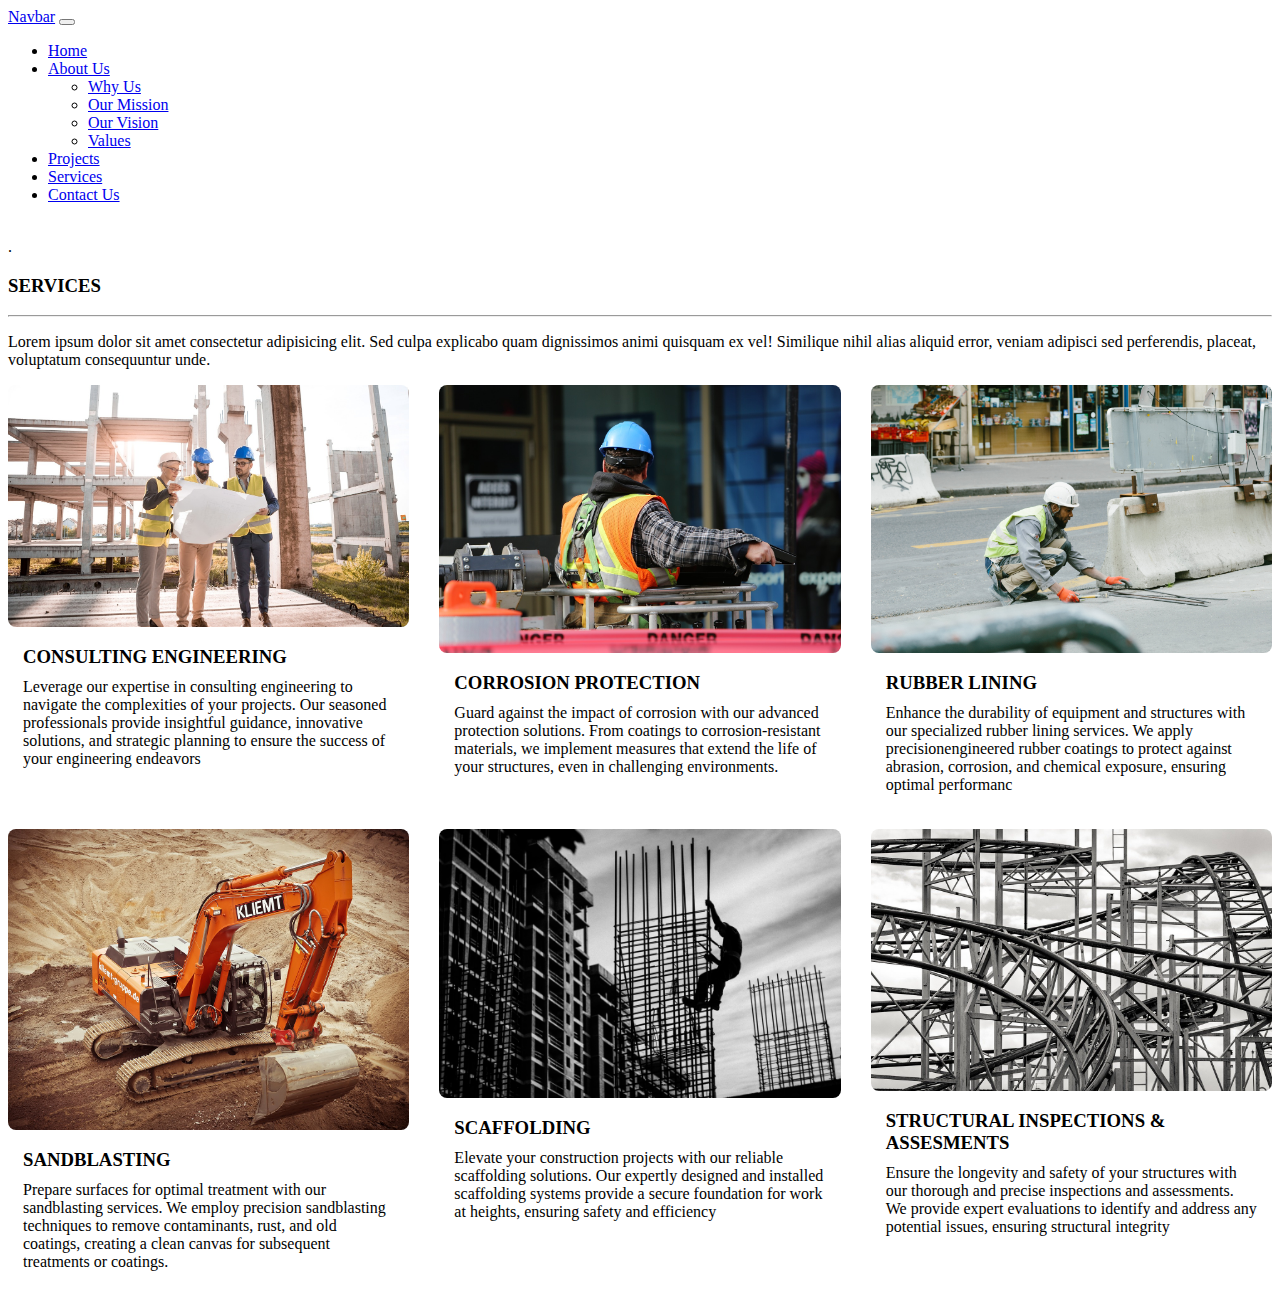
==== Index.html @ a3de0ffe "first commit" ====
<!DOCTYPE html>
<html lang="en">
<head>
    <meta charset="UTF-8">
    <meta name="viewport" content="width=device-width, initial-scale=1.0">
    <title>Document</title>
    
    <link href="https://cdn.jsdelivr.net/npm/bootstrap@5.3.2/dist/css/bootstrap.min.css" rel="stylesheet" integrity="sha384-T3c6CoIi6uLrA9TneNEoa7RxnatzjcDSCmG1MXxSR1GAsXEV/Dwwykc2MPK8M2HN" crossorigin="anonymous">
    <link rel="stylesheet" href="./Styles.CSS">
  </head>

<body>
  <div class="container-fluid">

  <!-----NAVBAR-------------------NAVBAR-------------------------------NAVBAR------------------------------>
  <nav class="navbar navbar-expand-lg bg-body-tertiary">
    <div class="container-fluid">
      <a class="navbar-brand" href="#">Navbar</a>
      <button class="navbar-toggler" type="button" data-bs-toggle="collapse" data-bs-target="#navbarSupportedContent" aria-controls="navbarSupportedContent" aria-expanded="false" aria-label="Toggle navigation">
        <span class="navbar-toggler-icon"></span>
      </button>
      <div class="collapse navbar-collapse" id="navbarSupportedContent">
        <ul class="navbar-nav me-auto mb-2 mb-lg-0">
          <li class="nav-item">
            <a class="nav-link active" aria-current="page" href="#">Home</a>
          </li>
          <li class="nav-item dropdown">
            <a class="nav-link dropdown-toggle" href="#" role="button" data-bs-toggle="dropdown" aria-expanded="false">
              About Us
            </a>
            <ul class="dropdown-menu">
              <li><a class="dropdown-item" href="#">Why Us</a></li>
              <li><a class="dropdown-item" href="#">Our Mission</a></li>
              <li><a class="dropdown-item" href="#">Our Vision</a></li>
              <li><a class="dropdown-item" href="#">Values</a></li>
            </ul>
          </li>
          <li class="nav-item">
            <a class="nav-link" href="#">Projects</a>
          </li>
          <li class="nav-item">
            <a class="nav-link" href="#">Services</a>
          </li>
          <li class="nav-item">
            <a class="nav-link" href="#">Contact Us</a>
          </li>
          
        
      </div>
    </div>
  </nav>

  <br>
  
  .
  <h3>SERVICES</h3>
  <hr>
  <p>Lorem ipsum dolor sit amet consectetur adipisicing elit. Sed culpa explicabo quam dignissimos animi quisquam ex vel! Similique nihil alias aliquid error, veniam adipisci sed perferendis, placeat, voluptatum consequuntur unde.</p>

  <div class="image-container">
    <div class="image-wrapper">
        <img src="./assets/consulting.jpg" alt="Image 1">
        <div class="image-info">
          <h3>CONSULTING ENGINEERING</h3>
          <P>Leverage our expertise in
            consulting engineering to
            navigate the complexities of your
            projects. Our seasoned
            professionals provide insightful
            guidance, innovative solutions,
            and strategic planning to ensure
            the success of your engineering
            endeavors</P>
        </div>
    </div>
    <div class="image-wrapper">
        <img src="./assets/corrosion protection.jpg" alt="Image 2">
        <div class="image-info">
          <h3>CORROSION PROTECTION</h3>
          <p>Guard against the impact of
            corrosion with our advanced
            protection solutions. From
            coatings to corrosion-resistant
            materials, we implement
            measures that extend the life of
            your structures, even in
            challenging environments.
            </p>
        </div>
    </div>
    <div class="image-wrapper">
        <img src="./assets/rubber lining.jpg" alt="Image 3">
        <div class="image-info">
        <h3>RUBBER LINING</h3>
        <p>Enhance the durability of
          equipment and structures with
          our specialized rubber lining
          services. We apply precisionengineered rubber coatings to
          protect against abrasion,
          corrosion, and chemical
          exposure, ensuring optimal
          performanc
          </p>
    </div>
  </div>
    
    <div class="image-wrapper">
      <img src="./assets/sandblasting.jpg" alt="">
      <div class="image-info">
        <h3>SANDBLASTING</h3>
        <p>Prepare surfaces for optimal
          treatment with our sandblasting
          services. We employ precision
          sandblasting techniques to
          remove contaminants, rust, and
          old coatings, creating a clean
          canvas for subsequent
          treatments or coatings.
          </p>
      </div>
    </div>

    <div class="image-wrapper">
      <img src="./assets/scaffolding.jpg" alt="">
      <div class="image-info">
        <h3>SCAFFOLDING</h3>
        <p>Elevate your construction
          projects with our reliable
          scaffolding solutions. Our
          expertly designed and installed
          scaffolding systems provide a
          secure foundation for work at
          heights, ensuring safety and
          efficiency</p>
      </div>
    </div>

    <div class="image-wrapper">
      <img src="./assets/structural insp.jpg" alt="">
      <div class="image-info">
        <h3>STRUCTURAL INSPECTIONS & ASSESMENTS</h3>
        <p>Ensure the longevity and safety
          of your structures with our
          thorough and precise
          inspections and assessments.
          We provide expert evaluations to
          identify and address any
          potential issues, ensuring
          structural integrity
          </p>
      </div>
    </div>
</div>
</div>



  <script src="https://cdn.jsdelivr.net/npm/bootstrap@5.3.2/dist/js/bootstrap.bundle.min.js" integrity="sha384-C6RzsynM9kWDrMNeT87bh95OGNyZPhcTNXj1NW7RuBCsyN/o0jlpcV8Qyq46cDfL" crossorigin="anonymous"></script>   
</body>
</html>
---- Styles.CSS ----
/*.image-container {
    display: flex;
    flex-wrap: wrap;
    justify-content: space-around;
}

.image-wrapper {
    flex: 0 1 23%; /* Adjust width as needed /
    margin-bottom: 20px; /* Adjust margin between images 
}

.image-wrapper img {
    width: 100%;
    height: auto;
    border-radius: 8px; /* Optional: Add rounded corners 
}*/
.image-container {
    display: flex;
    flex-wrap: wrap;
    justify-content: space-between;
    align-items: flex-start;
}

.image-wrapper {
    flex-basis: calc(33.33% - 20px); /* Adjust width as needed */
    margin-bottom: 20px; /* Adjust margin between images */
    box-sizing: border-box; /* Include padding and borders in the width calculation */
}

.image-wrapper img {
    width: 100%;
    height: auto;
    border-radius: 8px; /* Optional: Add rounded corners */
}

.image-info {
    padding: 15px;
    background-color: rgba(255, 255, 255, 0.9);
    border-radius: 0 0 8px 8px; /* Optional: Add rounded corners */
    box-sizing: border-box; /* Include padding and borders in the width calculation */
}

.image-info h3 {
    margin-top: 0;
    margin-bottom: 10px;
}

.image-info p {
    margin: 0;
}
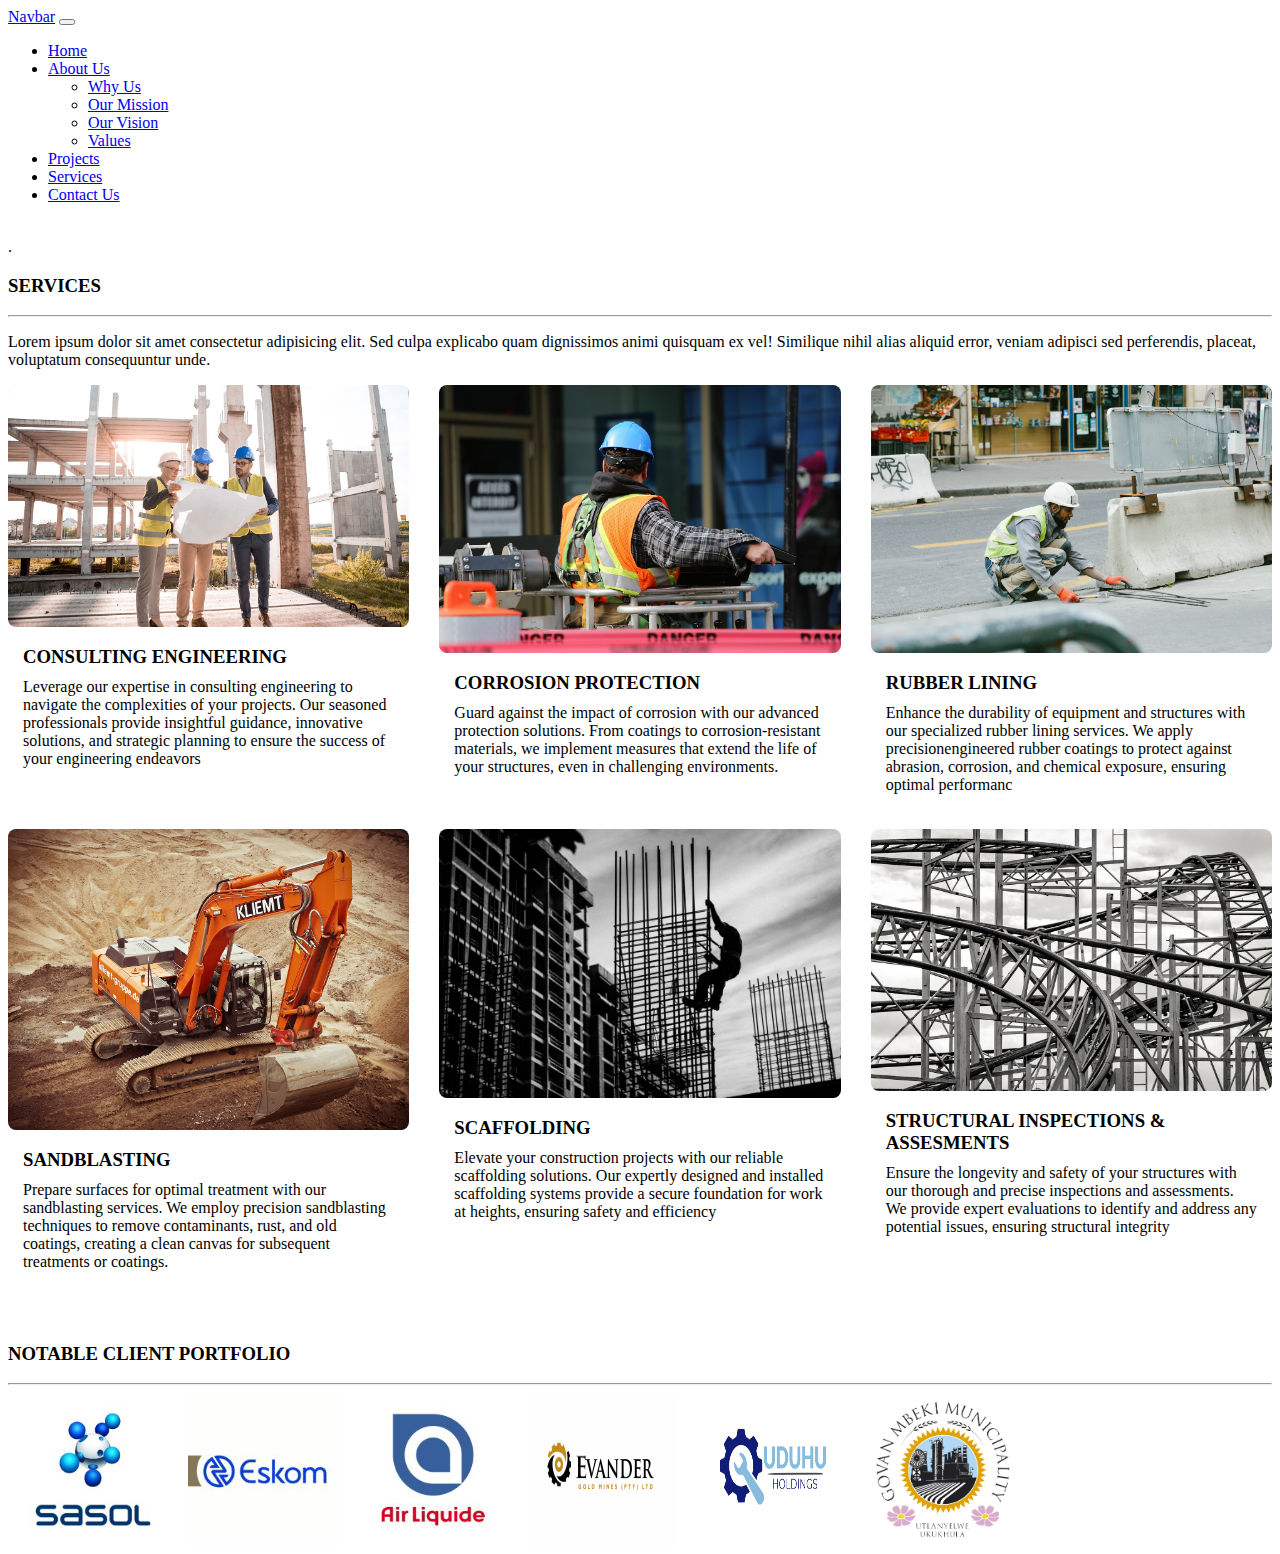
==== commit dd3a6f36: "second commit" ====
--- a/Index.html
+++ b/Index.html
@@ -153,6 +153,21 @@
 </div>
 </div>
 
+<br>
+
+
+<h3>NOTABLE CLIENT PORTFOLIO</h3>
+<hr>
+
+<div class="logo-container">
+<img src="./assets/sasol.com.png" alt="">
+<img src="./assets/eskom.co.za.png" alt="">
+<img src="./assets/airliquide.com.png" alt="">
+<img src="./assets/Evander-Gold-Mines-logo-1200x675-1.jpg" alt="">
+<img src="./assets/Uduhu-Logo.png" alt="">
+<img src="./assets/govan mbeki.png" alt="">
+</div>
+
 
 
   <script src="https://cdn.jsdelivr.net/npm/bootstrap@5.3.2/dist/js/bootstrap.bundle.min.js" integrity="sha384-C6RzsynM9kWDrMNeT87bh95OGNyZPhcTNXj1NW7RuBCsyN/o0jlpcV8Qyq46cDfL" crossorigin="anonymous"></script>   
--- a/Styles.CSS
+++ b/Styles.CSS
@@ -19,6 +19,7 @@
     flex-wrap: wrap;
     justify-content: space-between;
     align-items: flex-start;
+
 }
 
 .image-wrapper {
@@ -48,3 +49,23 @@
 .image-info p {
     margin: 0;
 }
+ 
+.logo-container {
+    display: flex;
+}
+
+.logo-container img {
+    width: 150px; /* Adjust width as needed */
+    height: auto; /* Maintain aspect ratio */
+    margin: 0 10px; /* Add margin between images */
+}
+
+.logo-container img:not(:last-child)::after {
+    content: "";
+    position: absolute;
+    top: 0;
+    bottom: 0;
+    right: -5px; /* Adjust the distance between the logo and the line */
+    width: 2px; /* Adjust the width of the line */
+    background-color: black; /* Adjust the color of the line */
+}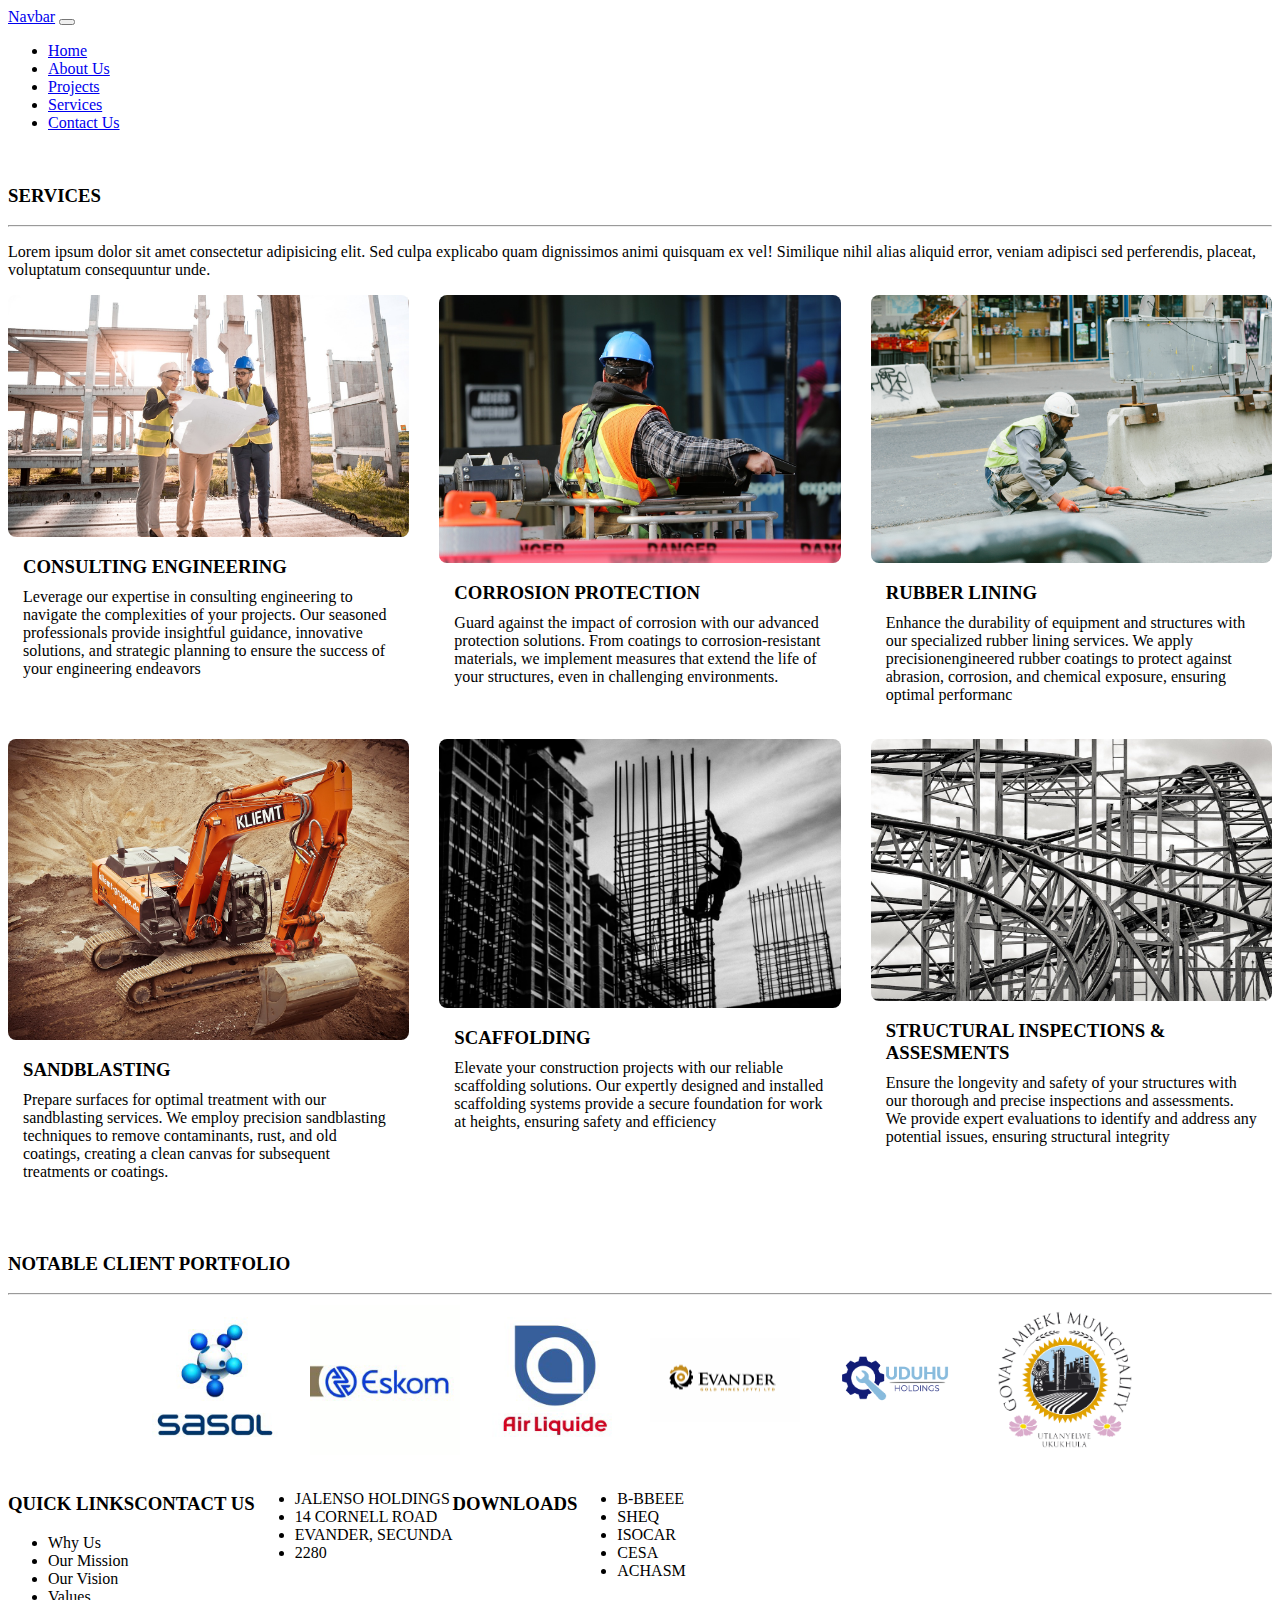
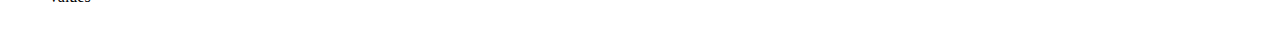
==== commit 14c21111: "Third commit Tyson" ====
--- a/Index.html
+++ b/Index.html
@@ -24,8 +24,8 @@
           <li class="nav-item">
             <a class="nav-link active" aria-current="page" href="#">Home</a>
           </li>
-          <li class="nav-item dropdown">
-            <a class="nav-link dropdown-toggle" href="#" role="button" data-bs-toggle="dropdown" aria-expanded="false">
+          <!--<li class="nav-item dropdown">
+            <a class="nav-link dropdown-toggle" href="./about us.html" role="button" data-bs-toggle="dropdown" aria-expanded="false">
               About Us
             </a>
             <ul class="dropdown-menu">
@@ -34,15 +34,18 @@
               <li><a class="dropdown-item" href="#">Our Vision</a></li>
               <li><a class="dropdown-item" href="#">Values</a></li>
             </ul>
-          </li>
-          <li class="nav-item">
-            <a class="nav-link" href="#">Projects</a>
+          </li>-->
+          <li class="nav-item">
+            <a class="nav-link" href="./about us.html">About Us</a>
+          </li>
+          <li class="nav-item">
+            <a class="nav-link" href="./projects.html">Projects</a>
           </li>
           <li class="nav-item">
             <a class="nav-link" href="#">Services</a>
           </li>
           <li class="nav-item">
-            <a class="nav-link" href="#">Contact Us</a>
+            <a class="nav-link" href="./contact us.html">Contact Us</a>
           </li>
           
         
@@ -50,9 +53,25 @@
     </div>
   </nav>
 
+  <!--<div class="image-wrapper-carousel">
+    <img class="carousel-image" src="./assets/sandblasting.jpg" class="d-block w-100" alt="...">
+ <h1>HI, THERE</h1>
+    <br>
+      <p>"Hey, welcome to Jalenso Holdings – where the blueprint of your dreams
+        meets reality! Founded in 2023, we're passionate about turning ideas into
+        tangible marvels. Whether you're envisioning a modern oasis or a
+        commercial masterpiece, we're here to make it happen. Let the
+        construction adventure begin!</p>
+  </div>  <div class="landing">
+    <img class="landing-image" src="./assets/sandblasting.jpg" alt="">
+    <h1>Hey there</h1>
+    <p>Lorem ipsum dolor sit amet, consectetur adipisicing elit. Eos sed odio veritatis reprehenderit commodi dolor cupiditate dolorem eius consequuntur doloribus necessitatibus at voluptate laboriosam voluptatum rem possimus, aut ex nobis?</p>
+  </div>-->
+
+
   <br>
   
-  .
+  <div class="container-fluid">
   <h3>SERVICES</h3>
   <hr>
   <p>Lorem ipsum dolor sit amet consectetur adipisicing elit. Sed culpa explicabo quam dignissimos animi quisquam ex vel! Similique nihil alias aliquid error, veniam adipisci sed perferendis, placeat, voluptatum consequuntur unde.</p>
@@ -152,10 +171,11 @@
     </div>
 </div>
 </div>
+</div>
 
 <br>
 
-
+<div class="container-fluid">
 <h3>NOTABLE CLIENT PORTFOLIO</h3>
 <hr>
 
@@ -167,6 +187,38 @@
 <img src="./assets/Uduhu-Logo.png" alt="">
 <img src="./assets/govan mbeki.png" alt="">
 </div>
+</div>
+<br>
+
+<footer>
+  <div class="quick-links">
+    <h3>QUICK LINKS</h3>
+    <ul>
+      <li>Why Us</li>
+      <li>Our Mission</li>
+      <li>Our Vision</li>
+      <li>Values</li>
+    </ul>
+  </div>
+
+  <h3>CONTACT US</h3>
+  <ul>
+    <li>JALENSO HOLDINGS</li>
+    <li>14 CORNELL ROAD</li>
+    <li>EVANDER, SECUNDA</li>
+    <li>2280</li>
+  </ul>
+
+  <h3>DOWNLOADS</h3>
+  <ul>
+    <li>B-BBEEE</li>
+    <li>SHEQ</li>
+    <li>ISOCAR</li>
+    <li>CESA</li>
+    <li>ACHASM</li>
+  </ul>
+
+</footer>
 
 
 
--- a/Styles.CSS
+++ b/Styles.CSS
@@ -52,9 +52,13 @@
  
 .logo-container {
     display: flex;
+    flex-wrap: wrap;
+    justify-content: center;
+    align-items: center;
 }
 
 .logo-container img {
+    
     width: 150px; /* Adjust width as needed */
     height: auto; /* Maintain aspect ratio */
     margin: 0 10px; /* Add margin between images */
@@ -68,4 +72,55 @@
     right: -5px; /* Adjust the distance between the logo and the line */
     width: 2px; /* Adjust the width of the line */
     background-color: black; /* Adjust the color of the line */
+}
+
+/*.image-wrapper-carousel{
+    display: flex;
+    flex-wrap: wrap;
+}
+
+.carousel-image{
+    width: 50%;
+}
+
+.carousel-inner {
+    position: relative;
+    width: 100%;
+    height: 100%;
+}
+
+.carousel-item {
+    position: relative;
+    display: flex;
+    align-items: center;
+    justify-content: space-between;
+    height: 100%;
+    flex-wrap: wrap;
+}
+
+.image-wrapper-carousel {
+    display: flex;
+    align-items: center;
+}
+
+.carousel-image {
+    max-width: 50%; /* Adjust as needed 
+    height: auto;
+    order: 1; /* Order the image to appear at the right 
+    margin-left: 10px;
+}
+
+.carousel-text {
+    max-width: 50%; /* Adjust as needed 
+    text-align : left;
+    order: 2; /* Order the text to appear at the left 
+}
+.carousel-text h1{
+    margin: 0;
+}*/
+
+footer{
+    display: flex;
+    
+    
 }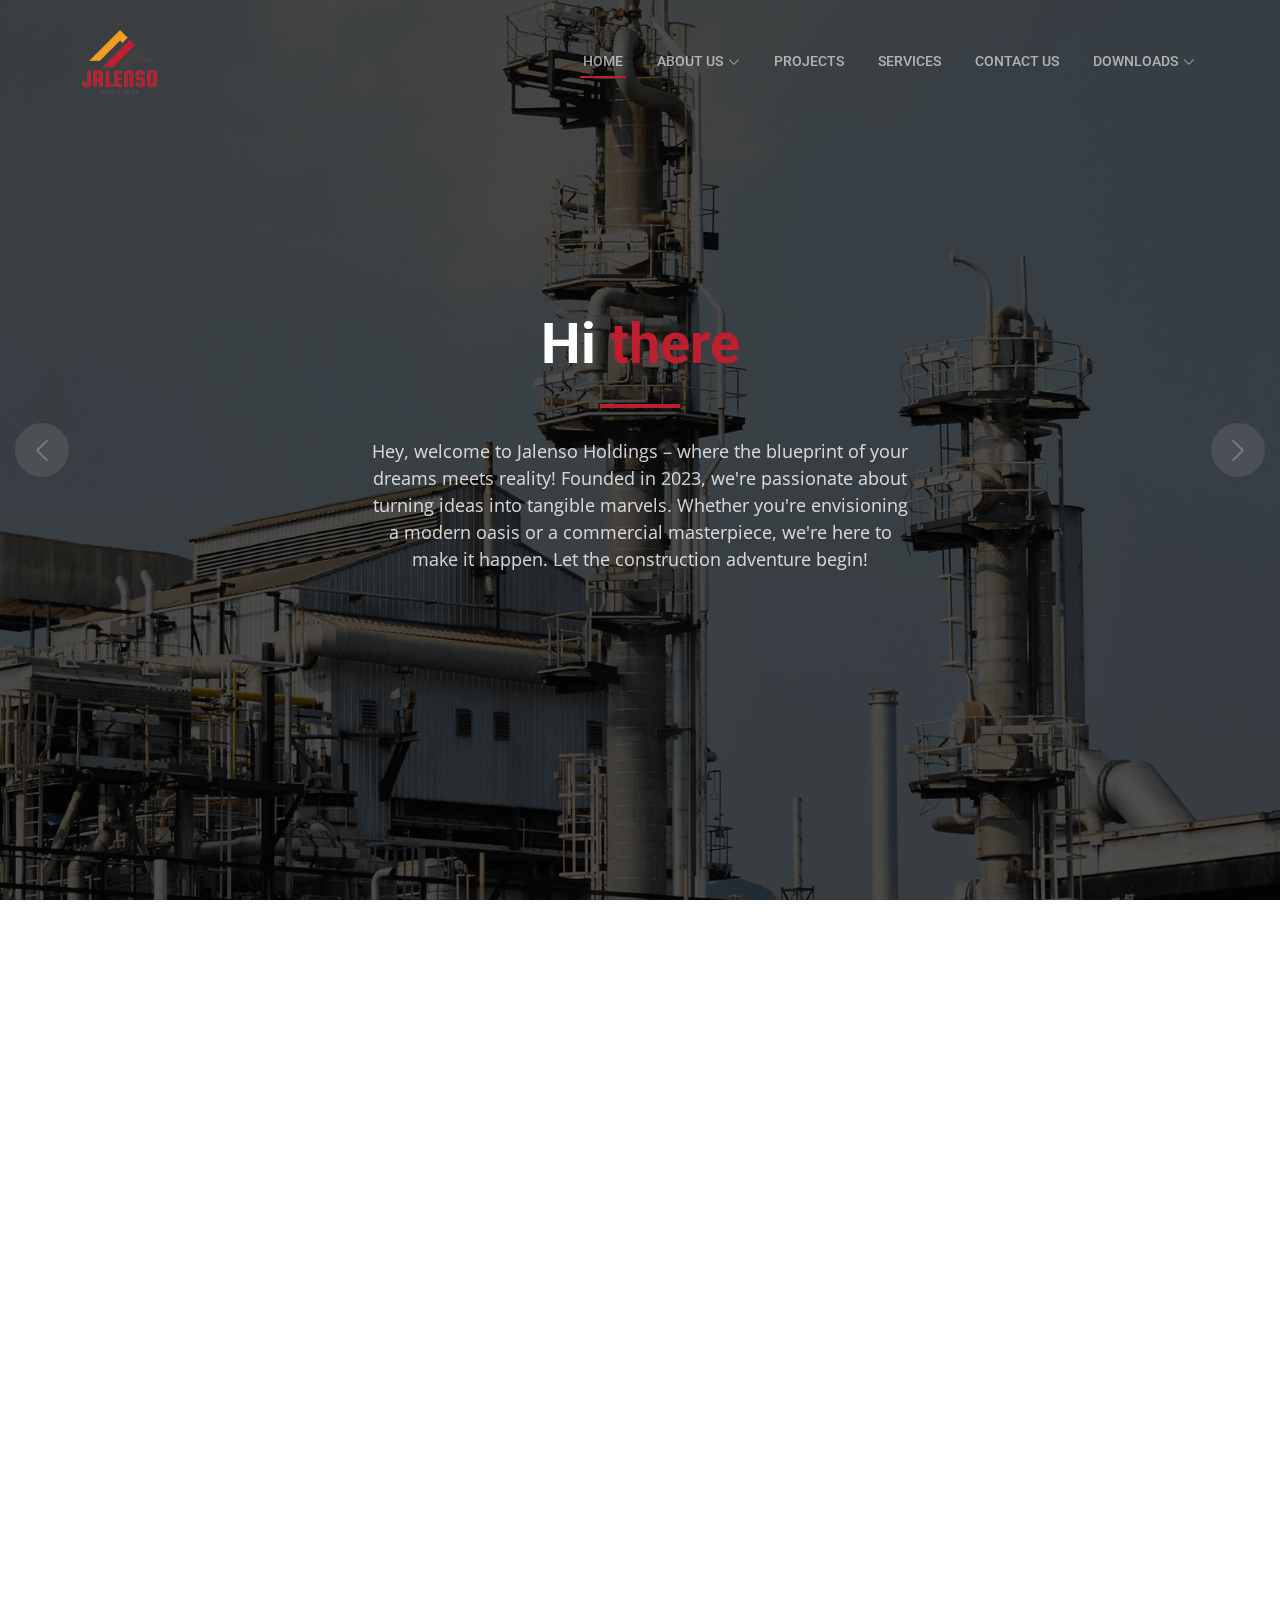
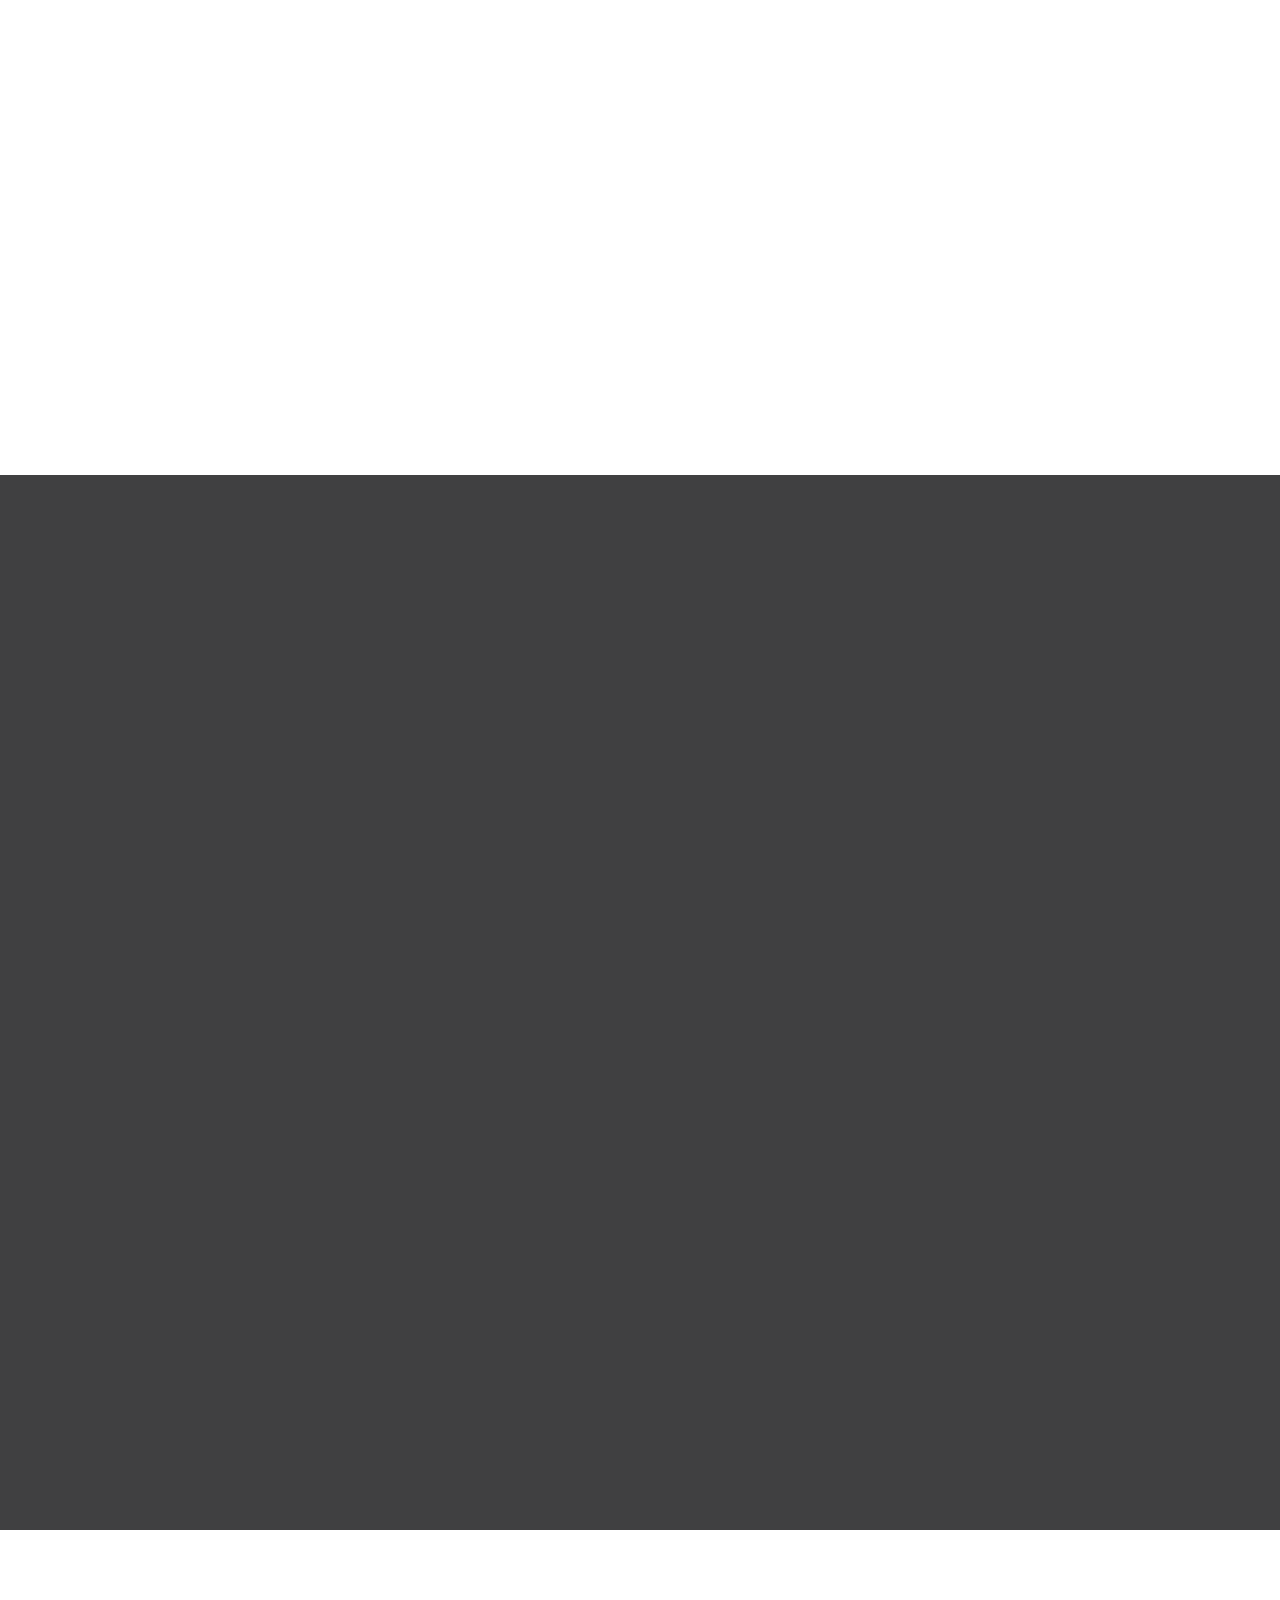
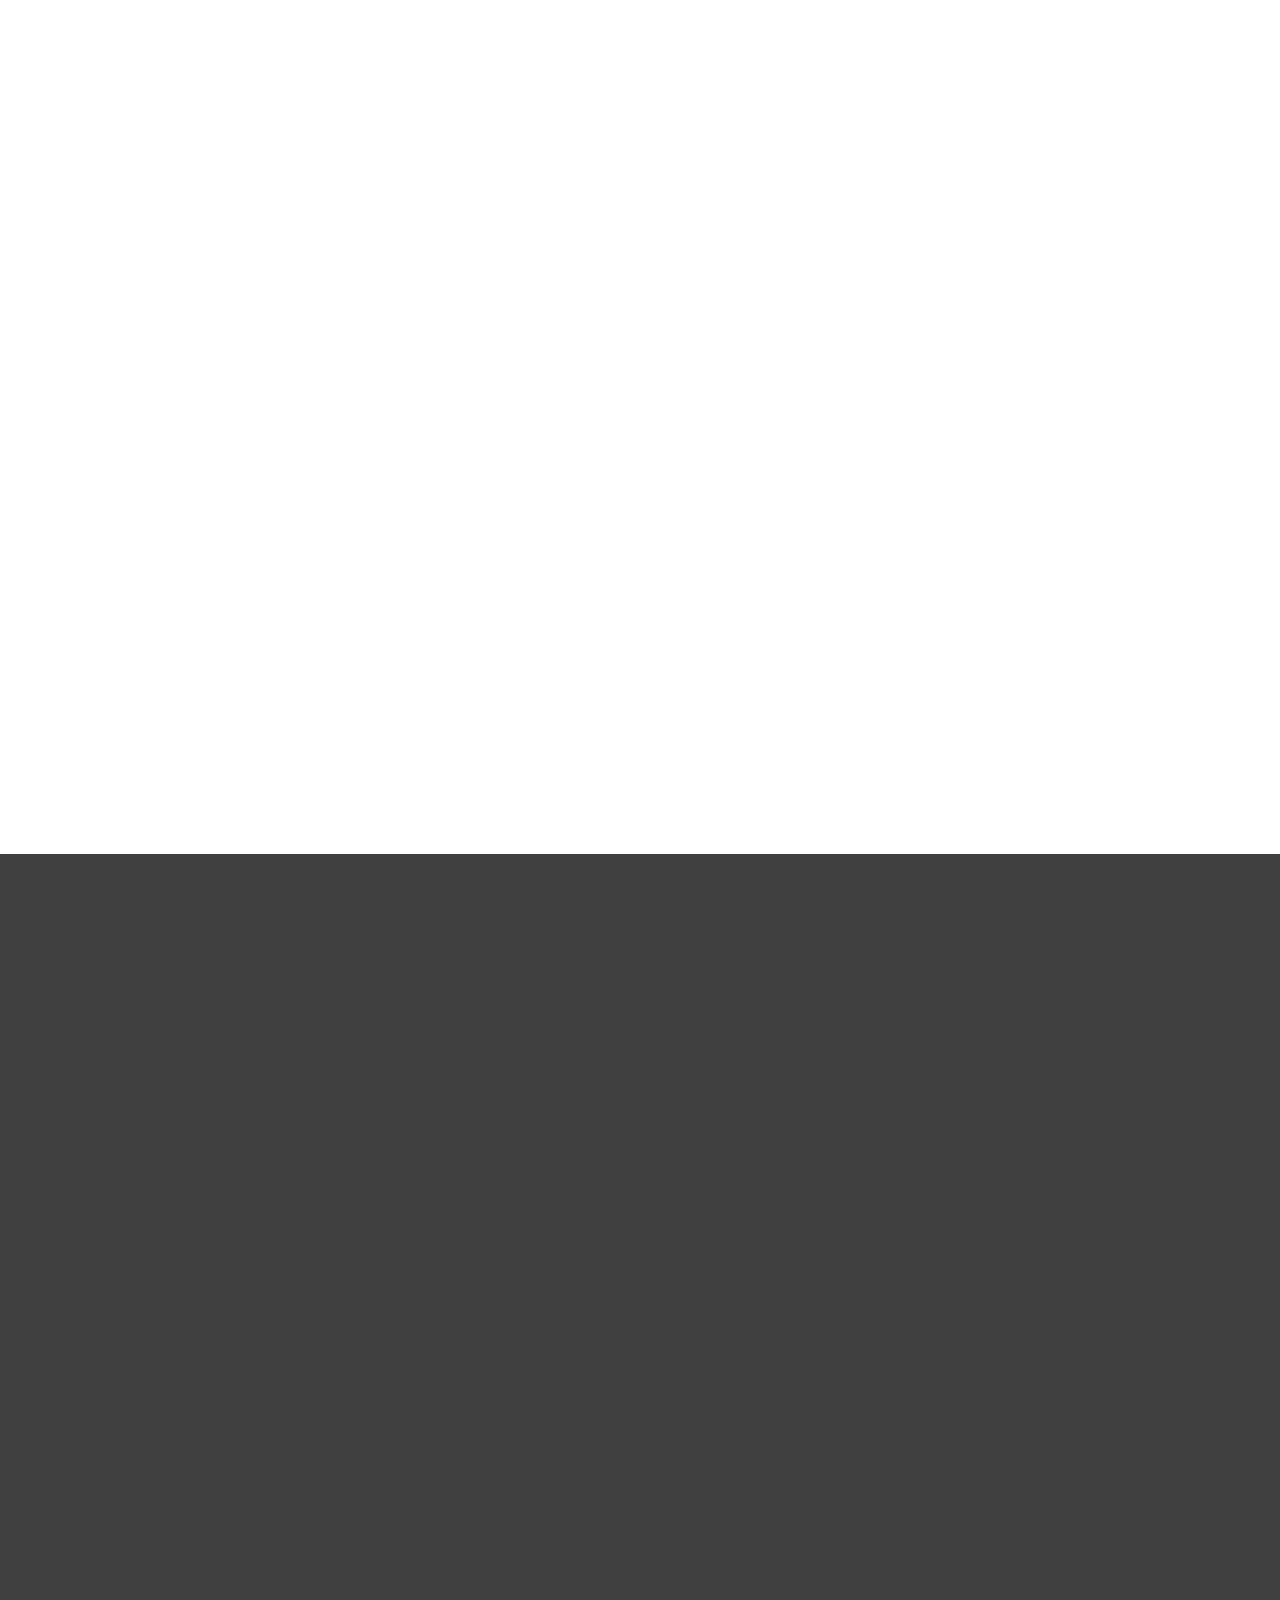
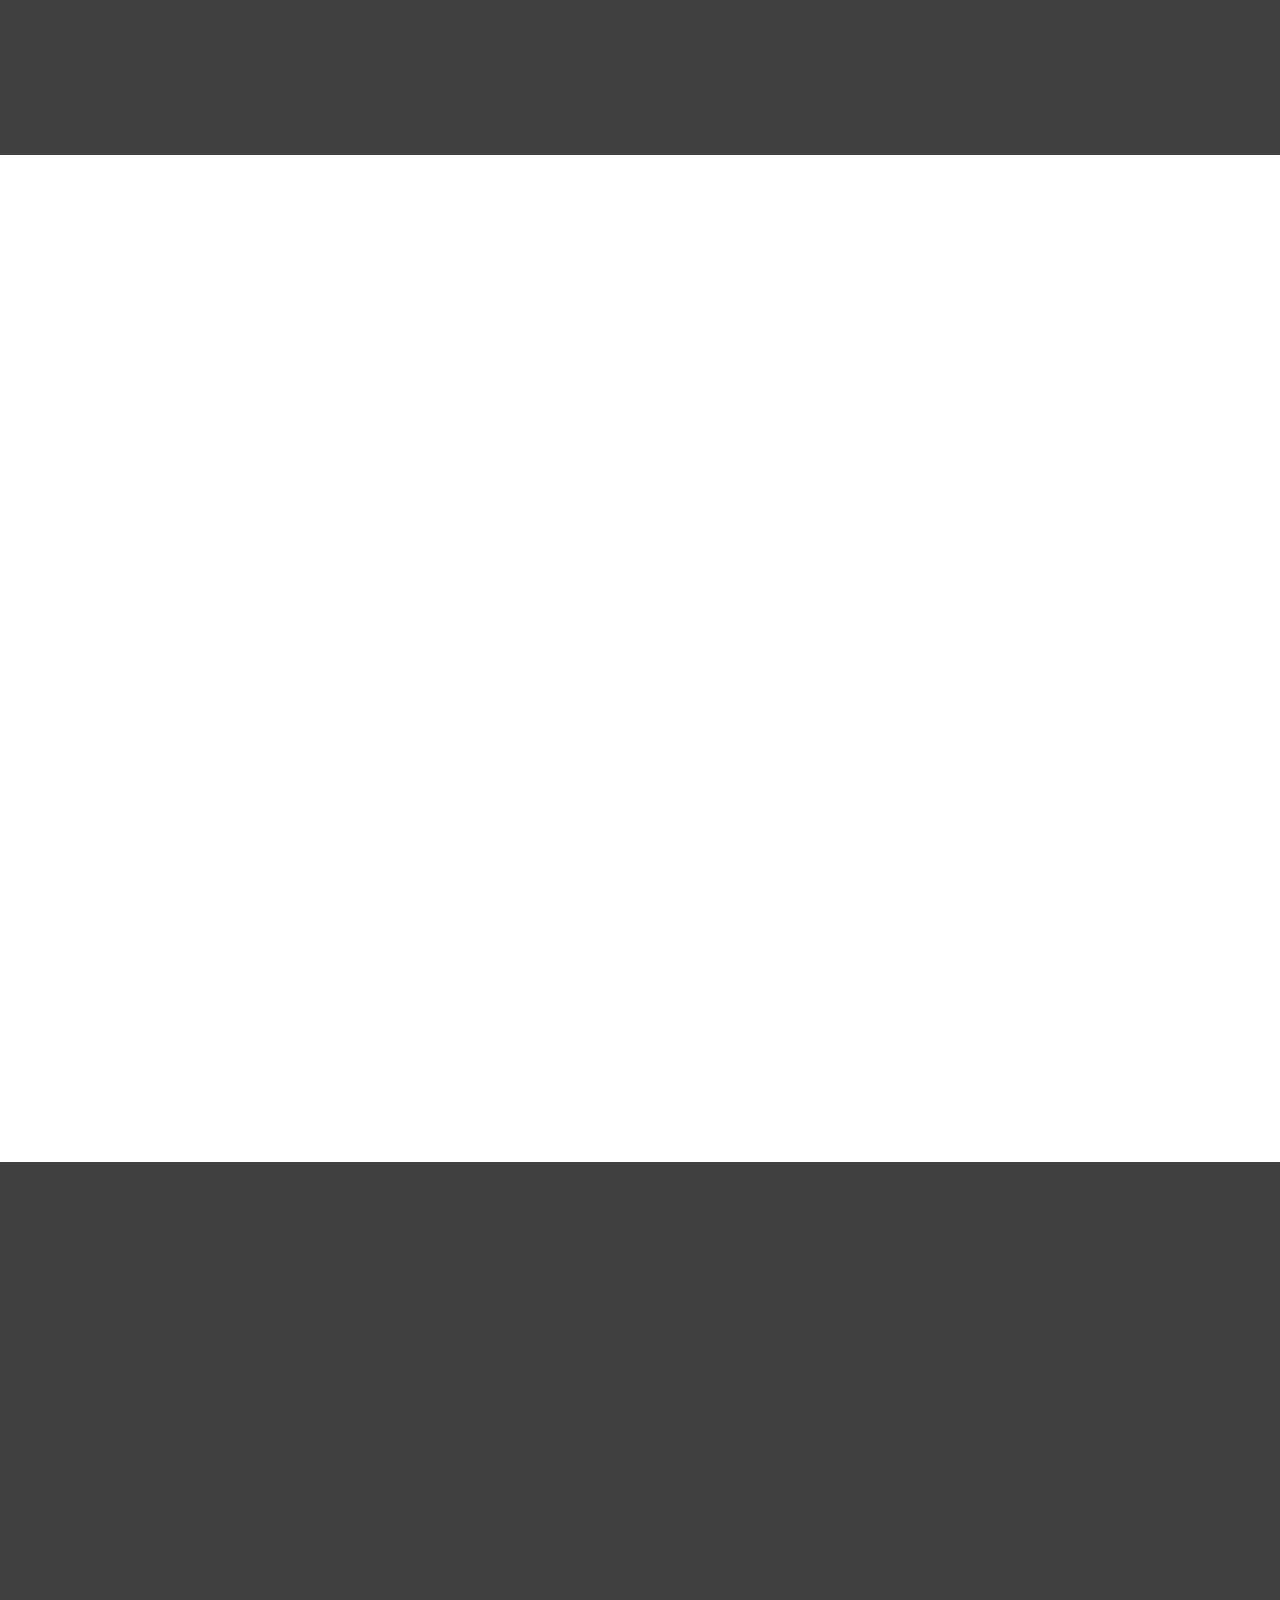
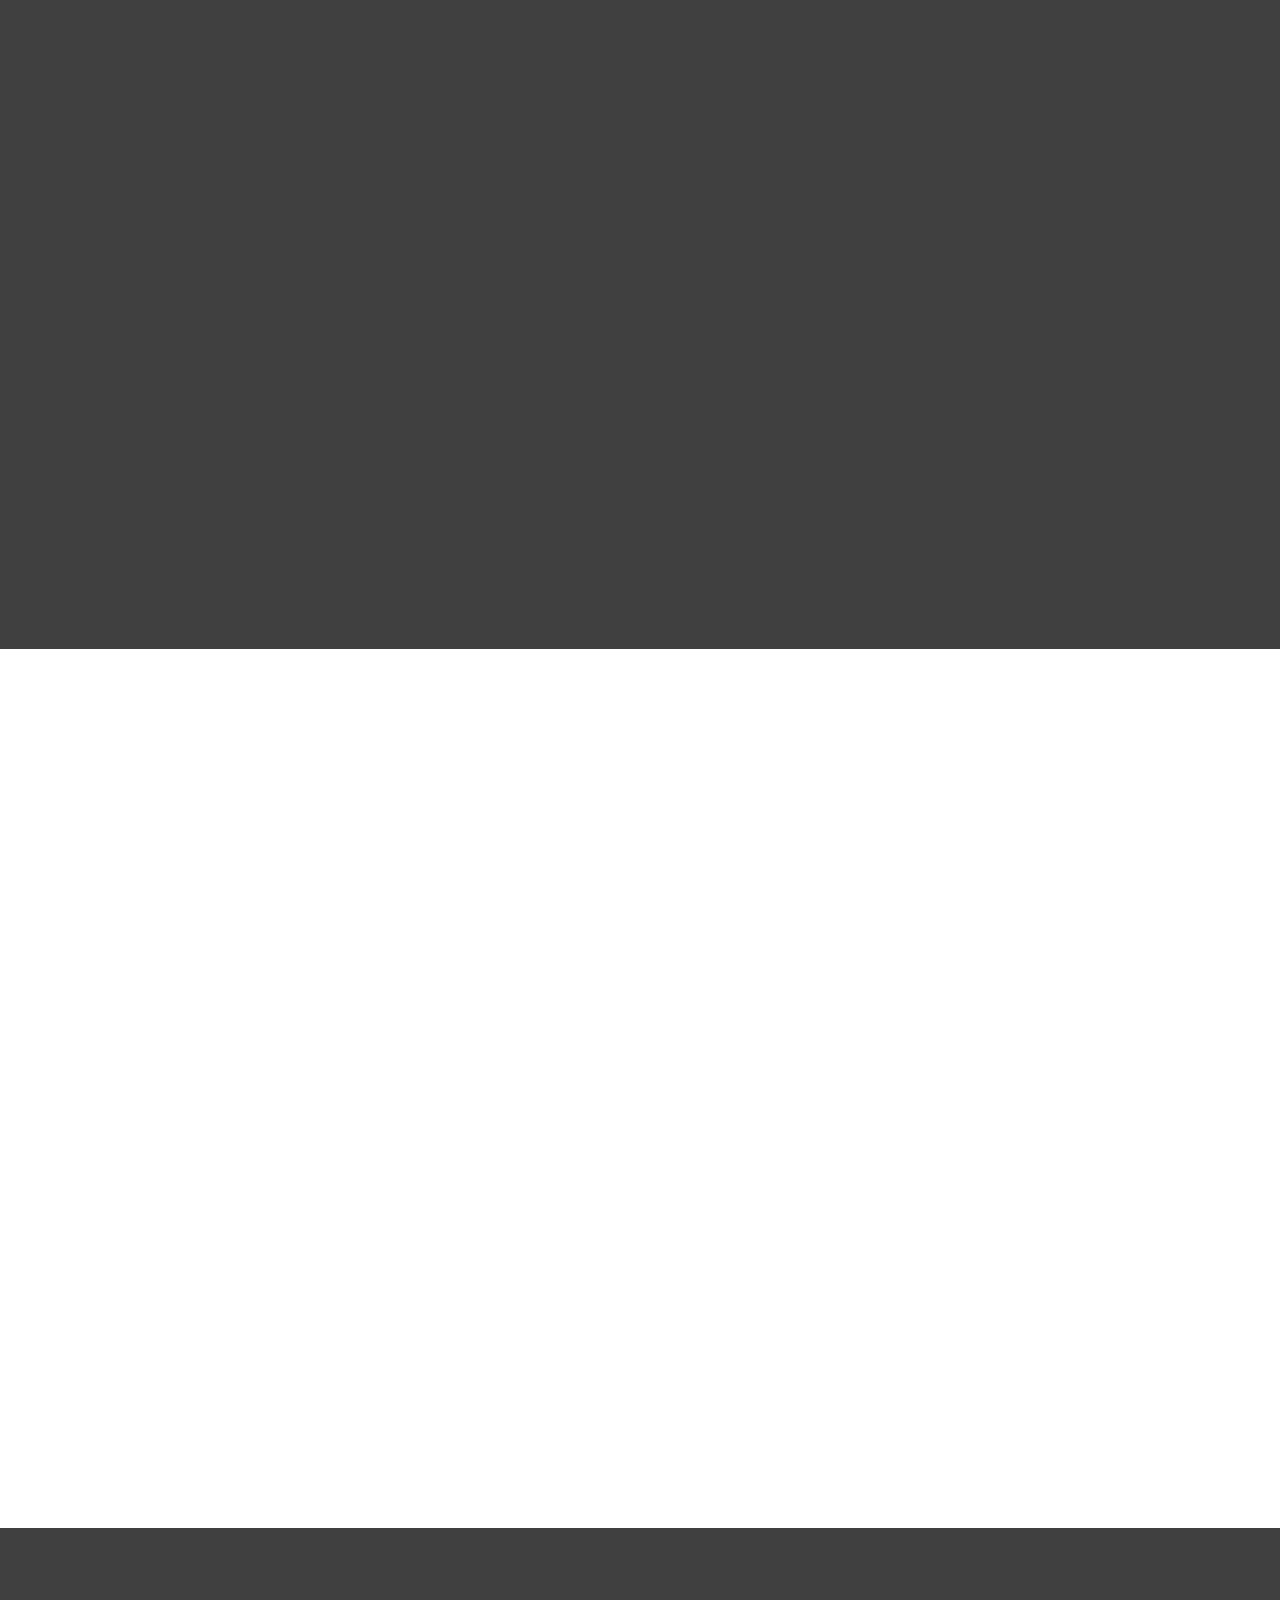
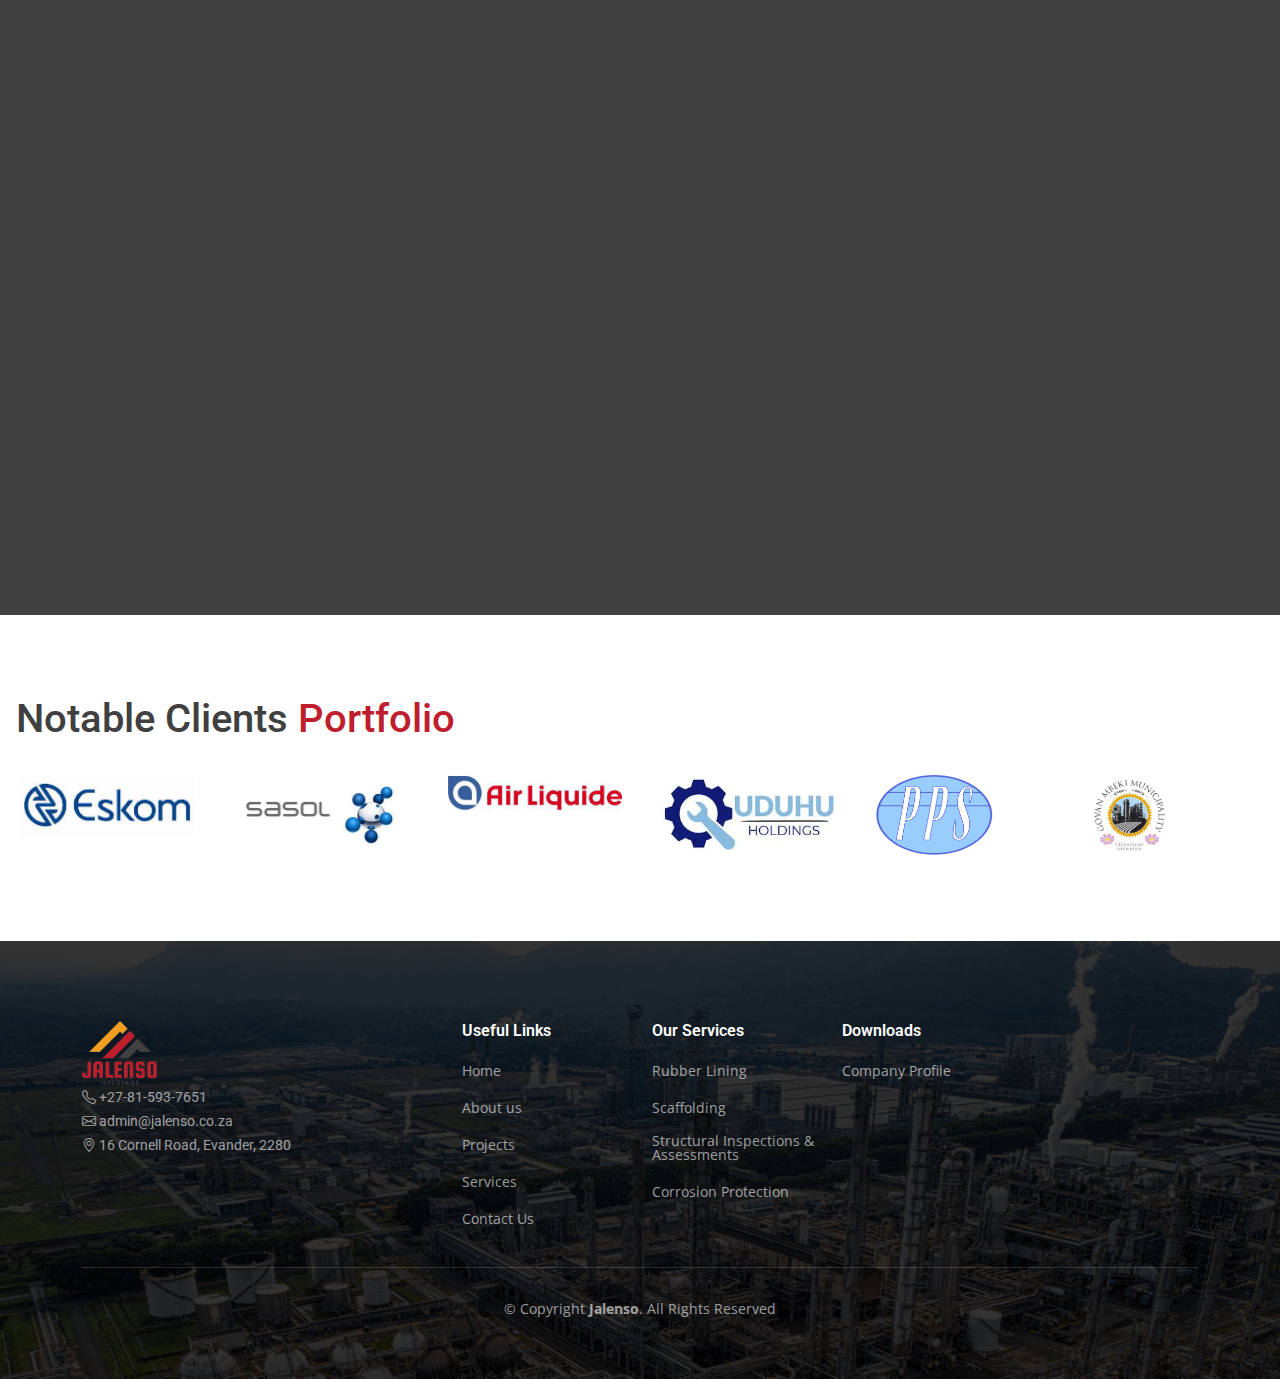
==== commit dbd9556b: "Redesign" ====
--- a/Index.html
+++ b/Index.html
@@ -1,227 +1,1074 @@
 <!DOCTYPE html>
 <html lang="en">
-<head>
-    <meta charset="UTF-8">
-    <meta name="viewport" content="width=device-width, initial-scale=1.0">
-    <title>Document</title>
-    
-    <link href="https://cdn.jsdelivr.net/npm/bootstrap@5.3.2/dist/css/bootstrap.min.css" rel="stylesheet" integrity="sha384-T3c6CoIi6uLrA9TneNEoa7RxnatzjcDSCmG1MXxSR1GAsXEV/Dwwykc2MPK8M2HN" crossorigin="anonymous">
-    <link rel="stylesheet" href="./Styles.CSS">
+  <head>
+    <meta charset="utf-8" />
+    <meta content="width=device-width, initial-scale=1.0" name="viewport" />
+
+    <title>Jalenso</title>
+    <meta content="" name="description" />
+    <meta content="" name="keywords" />
+
+    <!-- Favicons -->
+    <link href="assets/img/favicon.png" rel="icon" />
+    <link href="assets/img/apple-touch-icon.png" rel="apple-touch-icon" />
+
+    <!-- Google Fonts -->
+    <link rel="preconnect" href="https://fonts.googleapis.com" />
+    <link rel="preconnect" href="https://fonts.gstatic.com" crossorigin />
+    <link
+      href="https://fonts.googleapis.com/css2?family=Open+Sans:ital,wght@0,300;0,400;0,500;0,600;0,700;1,300;1,400;1,600;1,700&family=Roboto:ital,wght@0,300;0,400;0,500;0,600;0,700;1,300;1,400;1,500;1,600;1,700&family=Work+Sans:ital,wght@0,300;0,400;0,500;0,600;0,700;1,300;1,400;1,500;1,600;1,700&display=swap"
+      rel="stylesheet"
+    />
+
+    <!-- Vendor CSS Files -->
+    <link
+      href="assets/vendor/bootstrap/css/bootstrap.min.css"
+      rel="stylesheet"
+    />
+    <link
+      href="assets/vendor/bootstrap-icons/bootstrap-icons.css"
+      rel="stylesheet"
+    />
+    <link
+      href="assets/vendor/fontawesome-free/css/all.min.css"
+      rel="stylesheet"
+    />
+    <link href="assets/vendor/aos/aos.css" rel="stylesheet" />
+    <link
+      href="assets/vendor/glightbox/css/glightbox.min.css"
+      rel="stylesheet"
+    />
+    <link href="assets/vendor/swiper/swiper-bundle.min.css" rel="stylesheet" />
+    <link href="assets/vendor/slick/infinite-slider.css" rel="stylesheet" />
+
+    <!-- Main CSS File -->
+    <link href="assets/css/main.css" rel="stylesheet" />
   </head>
 
-<body>
-  <div class="container-fluid">
-
-  <!-----NAVBAR-------------------NAVBAR-------------------------------NAVBAR------------------------------>
-  <nav class="navbar navbar-expand-lg bg-body-tertiary">
-    <div class="container-fluid">
-      <a class="navbar-brand" href="#">Navbar</a>
-      <button class="navbar-toggler" type="button" data-bs-toggle="collapse" data-bs-target="#navbarSupportedContent" aria-controls="navbarSupportedContent" aria-expanded="false" aria-label="Toggle navigation">
-        <span class="navbar-toggler-icon"></span>
-      </button>
-      <div class="collapse navbar-collapse" id="navbarSupportedContent">
-        <ul class="navbar-nav me-auto mb-2 mb-lg-0">
-          <li class="nav-item">
-            <a class="nav-link active" aria-current="page" href="#">Home</a>
-          </li>
-          <!--<li class="nav-item dropdown">
-            <a class="nav-link dropdown-toggle" href="./about us.html" role="button" data-bs-toggle="dropdown" aria-expanded="false">
-              About Us
-            </a>
-            <ul class="dropdown-menu">
-              <li><a class="dropdown-item" href="#">Why Us</a></li>
-              <li><a class="dropdown-item" href="#">Our Mission</a></li>
-              <li><a class="dropdown-item" href="#">Our Vision</a></li>
-              <li><a class="dropdown-item" href="#">Values</a></li>
+  <body>
+    <!-- ======= Header ======= -->
+    <header id="header" class="header d-flex align-items-center">
+      <div
+        class="container-fluid container-xl d-flex align-items-center justify-content-between"
+      >
+        <a href="#" class="logo d-flex align-items-center">
+          <img src="assets/img/logo.png" alt="" />
+        </a>
+
+        <i class="mobile-nav-toggle mobile-nav-show bi bi-list"></i>
+        <i class="mobile-nav-toggle mobile-nav-hide d-none bi bi-x"></i>
+        <nav id="navbar" class="navbar">
+          <ul>
+            <li><a href="#" class="active">Home</a></li>
+            <li class="dropdown">
+              <a href="#about"
+                ><span>About Us</span>
+                <i class="bi bi-chevron-down dropdown-indicator"></i
+              ></a>
+              <ul>
+                <li><a href="#why-us">Why Us</a></li>
+                <li><a href="#mission">Our Mission</a></li>
+                <li><a href="#vision">Our Vision</a></li>
+                <li><a href="#values">Our Values</a></li>
+              </ul>
+            </li>
+            <li><a href="#projects">Projects</a></li>
+            <li><a href="#services">Services</a></li>
+            <li><a href="#contact-us">Contact Us</a></li>
+            <li class="dropdown">
+              <a href="#">
+                <span>Downloads</span>
+                <i class="bi bi-chevron-down dropdown-indicator"></i>
+              </a>
+              <ul>
+                <li>
+                  <a
+                    href="./assets/pdf/Jalenso Holdings Company Profile 2024_compressed.pdf"
+                    target="_blank"
+                    title="Jalenso Holdings Company Profile 2024"
+                    >Company Profile</a
+                  >
+                </li>
+              </ul>
+            </li>
+          </ul>
+        </nav>
+        <!-- .navbar -->
+      </div>
+    </header>
+    <!-- End Header -->
+
+    <!-- ======= Hero Section ======= -->
+    <section id="hero" class="hero">
+      <div class="info d-flex align-items-center">
+        <div class="container">
+          <div class="row justify-content-center">
+            <div class="col-lg-6 text-center">
+              <h2 data-aos="fade-down">Hi <span>there</span></h2>
+              <p data-aos="fade-up">
+                Hey, welcome to Jalenso Holdings – where the blueprint of your
+                dreams meets reality! Founded in 2023, we're passionate about
+                turning ideas into tangible marvels. Whether you're envisioning
+                a modern oasis or a commercial masterpiece, we're here to make
+                it happen. Let the construction adventure begin!
+              </p>
+            </div>
+          </div>
+        </div>
+      </div>
+
+      <div
+        id="hero-carousel"
+        class="carousel slide"
+        data-bs-ride="carousel"
+        data-bs-interval="5000"
+      >
+        <div
+          class="carousel-item active"
+          style="
+            background-image: url(assets/img/hero-carousel/hero-carousel-1.png);
+          "
+        ></div>
+        <div
+          class="carousel-item"
+          style="
+            background-image: url(assets/img/hero-carousel/hero-carousel-2.png);
+          "
+        ></div>
+        <div
+          class="carousel-item"
+          style="
+            background-image: url(assets/img/hero-carousel/hero-carousel-3.png);
+          "
+        ></div>
+        <div
+          class="carousel-item"
+          style="
+            background-image: url(assets/img/hero-carousel/hero-carousel-4.png);
+          "
+        ></div>
+
+        <a
+          class="carousel-control-prev"
+          href="#hero-carousel"
+          role="button"
+          data-bs-slide="prev"
+        >
+          <span
+            class="carousel-control-prev-icon bi bi-chevron-left"
+            aria-hidden="true"
+          ></span>
+        </a>
+
+        <a
+          class="carousel-control-next"
+          href="#hero-carousel"
+          role="button"
+          data-bs-slide="next"
+        >
+          <span
+            class="carousel-control-next-icon bi bi-chevron-right"
+            aria-hidden="true"
+          ></span>
+        </a>
+      </div>
+    </section>
+    <!-- End Hero Section -->
+
+    <main id="main">
+      <!-- ======= About Us Section ======= -->
+      <section id="about" class="about">
+        <div class="container" data-aos="fade-up">
+          <div class="row position-relative">
+            <div
+              class="col-lg-7 about-img"
+              style="background-image: url(assets/img/about.png)"
+            ></div>
+
+            <div class="col-lg-7">
+              <div class="our-story">
+                <h3>About Us</h3>
+                <p>
+                  Welcome to Jalenso Holdings, where innovation meets
+                  craftsmanship in the world of construction and consulting.
+                  Established in 2023, we embark on a journey to redefine the
+                  landscape of excellence in the built environment. At Jalenso,
+                  we don't just build structures; we create lasting impressions,
+                  turning visions into reality.
+                </p>
+
+                <p>
+                  Our foundation is built on a commitment to quality, integrity,
+                  and client satisfaction.With a team of seasoned professionals,
+                  we bring together a wealth of experience and a fresh
+                  perspective to every project. From concept to completion, we
+                  strive for excellence in every detail, ensuring that each
+                  undertaking reflects the unique vision and goals of our
+                  clients.<br />
+                  What sets us apart is our holistic approach to construction
+                  and consulting. We don't just construct buildings; we
+                  cultivate partnerships. Our team collaborates closely with
+                  clients, architects, and stakeholders to ensure a seamless
+                  process from the initial idea to the final brick laid. We
+                  believe that successful projects are born out of effective
+                  communication, transparency, and a shared dedication to
+                  success.
+                </p>
+
+                <p>
+                  In a rapidly evolving industry, we pride ourselves on staying
+                  ahead of the curve. Jalenso Holdings embraces cutting edge
+                  technologies and sustainable practices, delivering not just
+                  structures, but forward-thinking solutions that stand the test
+                  of time. Our commitment to innovation extends beyond the
+                  blueprint, as we continually explore new methodologies and
+                  materials to enhance the efficiency and sustainability of our
+                  projects.
+                </p>
+              </div>
+            </div>
+          </div>
+        </div>
+      </section>
+      <!-- End About Us Section -->
+
+      <!-- ======= Why Us Section ======= -->
+      <section id="why-us" class="section-bg why-us">
+        <div class="container" data-aos="fade-up">
+          <div class="row justify-content-around gy-4">
+            <div
+              class="col-lg-6 img-bg"
+              style="background-image: url(assets/img/why-us.png)"
+              data-aos="zoom-in"
+              data-aos-delay="100"
+            ></div>
+
+            <div class="col-lg-5 d-flex flex-column justify-content-center">
+              <h3>Why Us</h3>
+
+              <div
+                class="icon-box d-flex position-relative"
+                data-aos="fade-up"
+                data-aos-delay="100"
+              >
+                <i class="bi bi-easel flex-shrink-0"></i>
+                <div>
+                  <h4>
+                    <a href="" class="stretched-link">Innovation at the Core</a>
+                  </h4>
+                  <p>
+                    Jalenso Holdings is not just a construction and consulting
+                    firm; it's an innovation hub.Our commitment to merging
+                    proven construction practices with the latest technologysets
+                    us apart. When you choose Jalenso Holdings, you're selecting
+                    a partner dedicatedto pushing boundaries and delivering
+                    projects that redefine industry standards.
+                  </p>
+                </div>
+              </div>
+              <!-- End Icon Box -->
+
+              <div
+                class="icon-box d-flex position-relative"
+                data-aos="fade-up"
+                data-aos-delay="200"
+              >
+                <i class="bi bi-patch-check flex-shrink-0"></i>
+                <div>
+                  <h4>
+                    <a href="" class="stretched-link"
+                      >Collaboration for Success</a
+                    >
+                  </h4>
+                  <p>
+                    Jalenso Holdings believes in the power of collaboration. We
+                    don't just build structures;we build lasting relationships.
+                    Our team works closely with clients, architects, and
+                    stakeholders, ensuring a harmonious blend of ideas. This
+                    collaborative spirit is thedriving force behind successful
+                    projects, where diverse perspectives converge tocreate
+                    spaces that reflect purpose and vision.
+                  </p>
+                </div>
+              </div>
+              <!-- End Icon Box -->
+
+              <div
+                class="icon-box d-flex position-relative"
+                data-aos="fade-up"
+                data-aos-delay="300"
+              >
+                <i class="bi bi-brightness-high flex-shrink-0"></i>
+                <div>
+                  <h4>
+                    <a href="" class="stretched-link"
+                      >Client-Centric Approach</a
+                    >
+                  </h4>
+                  <p>
+                    What sets us apart is our unwavering commitment to our
+                    clients. We believe in opencommunication, transparency, and
+                    a collaborative approach throughout the entireproject
+                    lifecycle. Your vision is our priority, and we go the extra
+                    mile to ensure that yourexpectations are not just met but
+                    exceeded. Our client-centric philosophy meansyou're not just
+                    a project; you're a valued partner in the creation of
+                    something exceptional.
+                  </p>
+                </div>
+              </div>
+              <!-- End Icon Box -->
+            </div>
+          </div>
+        </div>
+      </section>
+      <!-- Why Us Section -->
+
+      <!-- ======= Mission Section ======= -->
+      <section id="mission" class="mission">
+        <div class="container" data-aos="fade-up">
+          <div class="row justify-content-around gy-4">
+            <div
+              class="col-lg-6 img-bg"
+              style="background-image: url(assets/img/mission.png)"
+              data-aos="zoom-in"
+              data-aos-delay="100"
+            ></div>
+
+            <div class="col-lg-5 d-flex flex-column justify-content-center">
+              <h3>Our Mission</h3>
+
+              <div
+                class="icon-box d-flex position-relative"
+                data-aos="fade-up"
+                data-aos-delay="100"
+              >
+                <i class="bi bi-easel flex-shrink-0"></i>
+                <div>
+                  <h4>
+                    <a href="" class="stretched-link"
+                      >Sustainable Development</a
+                    >
+                  </h4>
+                  <p>
+                    Jalenso Holdings is dedicated to spearheading sustainable
+                    development in the construction industry. Our mission is to
+                    prioritize environmentally responsible practices, from the
+                    selection of materials to energy-efficient designs, aiming
+                    to minimize our ecological footprint. Through continuous
+                    research, innovation, and collaboration with stakeholders,
+                    we strive to set new benchmarks for sustainable
+                    construction, fostering a built environment that respects
+                    and preserves the natural world for future generations.
+                  </p>
+                </div>
+              </div>
+              <!-- End Icon Box -->
+
+              <div
+                class="icon-box d-flex position-relative"
+                data-aos="fade-up"
+                data-aos-delay="200"
+              >
+                <i class="bi bi-patch-check flex-shrink-0"></i>
+                <div>
+                  <h4>
+                    <a href="" class="stretched-link">Community Empowerment</a>
+                  </h4>
+                  <p>
+                    Jalenso Holdings is on a mission to empower communities
+                    through thoughtful construction andconsulting services. Our
+                    mission is to actively engage with local communities,
+                    understanding their unique needs and aspirations. By
+                    prioritizing local employment, supporting community
+                    initiatives, and fostering inclusivity in our projects, we
+                    aim to create a positive social impact.Jalenso Holdings is
+                    committed to being a catalyst for community development,
+                    enriching the lives of those we serve through our
+                    construction endeavors.
+                  </p>
+                </div>
+              </div>
+              <!-- End Icon Box -->
+            </div>
+          </div>
+        </div>
+      </section>
+      <!-- Mission Section -->
+
+      <!-- ======= Vision Section ======= -->
+      <section id="vision" class="vision section-bg">
+        <div class="container" data-aos="fade-up">
+          <div class="row justify-content-around gy-4">
+            <div
+              class="col-lg-6 img-bg"
+              style="background-image: url(assets/img/vision.png)"
+              data-aos="zoom-in"
+              data-aos-delay="100"
+            ></div>
+
+            <div class="col-lg-5 d-flex flex-column justify-content-center">
+              <h3>Our Vision</h3>
+
+              <div
+                class="icon-box d-flex position-relative"
+                data-aos="fade-up"
+                data-aos-delay="100"
+              >
+                <i class="bi bi-easel flex-shrink-0"></i>
+                <div>
+                  <h4>
+                    <a href="" class="stretched-link"
+                      >Community Transformation</a
+                    >
+                  </h4>
+                  <p>
+                    Jalenso Holdings envisions a future where our projects go
+                    beyond bricks and mortar to become catalysts for community
+                    transformation. We aspire to create spaces that not only
+                    meet the functional needs of the present but also contribute
+                    to the social and economic vibrancy of the communities we
+                    serve. Through thoughtful design, inclusive planning, and a
+                    commitment to community engagement, we see Jalenso Holdings
+                    playing a pivotal role in shaping neighborhoods that are
+                    thriving, connected, and full of life.
+                  </p>
+                </div>
+              </div>
+              <!-- End Icon Box -->
+
+              <div
+                class="icon-box d-flex position-relative"
+                data-aos="fade-up"
+                data-aos-delay="200"
+              >
+                <i class="bi bi-patch-check flex-shrink-0"></i>
+                <div>
+                  <h4>
+                    <a href="" class="stretched-link">Adaptive Resilience</a>
+                  </h4>
+                  <p>
+                    Jalenso Holdings envisions a future where resilience is at
+                    the core of every project. We see ourselves leading the way
+                    in creating structures that adapt to the evolving needs of
+                    society, technology, and the environment. Our vision
+                    encompasses buildings that stand strong in the face of
+                    change, embracing flexibility and innovation. Jalenso
+                    Holdings aims to be a pioneer in constructing spaces that
+                    not only withstand the test of time but actively contribute
+                    to a resilient and dynamic future, where adaptability is
+                    key.
+                  </p>
+                </div>
+              </div>
+              <!-- End Icon Box -->
+            </div>
+          </div>
+        </div>
+      </section>
+      <!-- Vision Section -->
+
+      <!-- ======= Values Section ======= -->
+      <section id="values" class="values">
+        <div class="container" data-aos="fade-up">
+          <div class="row justify-content-around gy-4">
+            <div
+              class="col-lg-6 img-bg"
+              style="background-image: url(assets/img/values.png)"
+              data-aos="zoom-in"
+              data-aos-delay="100"
+            ></div>
+
+            <div class="col-lg-5 d-flex flex-column justify-content-center">
+              <h3>Values</h3>
+
+              <div
+                class="icon-box d-flex position-relative"
+                data-aos="fade-up"
+                data-aos-delay="100"
+              >
+                <i class="bi bi-easel flex-shrink-0"></i>
+                <div>
+                  <h4>
+                    <a href="" class="stretched-link">Integrity</a>
+                  </h4>
+                  <p>
+                    At Jalenso Holdings, we uphold the highest standards of
+                    integrity in all our endeavors. We are committed to
+                    transparency, honesty, and ethical conduct. Our actions
+                    reflect our unwavering dedication to building trust with
+                    clients, partners, and the communities we serve.
+                  </p>
+                </div>
+              </div>
+              <!-- End Icon Box -->
+
+              <div
+                class="icon-box d-flex position-relative"
+                data-aos="fade-up"
+                data-aos-delay="200"
+              >
+                <i class="bi bi-patch-check flex-shrink-0"></i>
+                <div>
+                  <h4>
+                    <a href="" class="stretched-link">Innovation</a>
+                  </h4>
+                  <p>
+                    We embrace a culture of continuous innovation, pushing the
+                    boundaries of traditional construction practices. Jalenso
+                    Holdings is committed to staying at the forefront of
+                    technological advancements, sustainable solutions, and
+                    creative approaches. We believe in fostering a dynamic
+                    environment where new ideas thrive and contribute to the
+                    evolution of the construction industry.
+                  </p>
+                </div>
+              </div>
+              <!-- End Icon Box -->
+
+              <div
+                class="icon-box d-flex position-relative"
+                data-aos="fade-up"
+                data-aos-delay="300"
+              >
+                <i class="bi bi-brightness-high flex-shrink-0"></i>
+                <div>
+                  <h4>
+                    <a href="" class="stretched-link">Safety Excellence</a>
+                  </h4>
+                  <p>
+                    The well-being of our employees, clients, and the public is
+                    paramount. Jalenso Holdings is dedicated to maintaining the
+                    highest standards of safety across all our operations. We
+                    prioritize rigorous training, adherence to industry best
+                    practices, and the implementation of cutting-edge safety
+                    measures to ensure that every project is executed with the
+                    utmost concern for health and safety.
+                  </p>
+                </div>
+              </div>
+              <!-- End Icon Box -->
+            </div>
+          </div>
+        </div>
+      </section>
+      <!-- Values Section -->
+
+      <!-- ======= Services Section ======= -->
+      <section id="services" class="services section-bg">
+        <div class="container" data-aos="fade-up">
+          <div class="section-header">
+            <h2>Our Services</h2>
+          </div>
+
+          <div class="row gy-4">
+            <div
+              class="col-lg-4 col-md-6"
+              data-aos="fade-up"
+              data-aos-delay="100"
+            >
+              <div class="service-item position-relative">
+                <div class="icon">
+                  <i class="fa-solid fa-mountain-city"></i>
+                </div>
+                <h3>Rubber Lining</h3>
+                <p>
+                  Enhance the durability of equipment and structures with our
+                  specialized rubber lining services. We apply precision-
+                  engineered rubber coatings to protect against abrasion,
+                  corrosion, and chemical exposure, ensuring optimal perfomance.
+                </p>
+              </div>
+            </div>
+            <!-- End Service Item -->
+
+            <div
+              class="col-lg-4 col-md-6"
+              data-aos="fade-up"
+              data-aos-delay="200"
+            >
+              <div class="service-item position-relative">
+                <div class="icon">
+                  <i class="fa-solid fa-arrow-up-from-ground-water"></i>
+                </div>
+                <h3>Scaffolding</h3>
+                <p>
+                  Elevate your construction projects with our reliable
+                  scaffolding solutions. Our expertly designed and installed
+                  systems provide a secure foundation for work at heights,
+                  ensuring safety efficiency.
+                </p>
+              </div>
+            </div>
+            <!-- End Service Item -->
+
+            <div
+              class="col-lg-4 col-md-6"
+              data-aos="fade-up"
+              data-aos-delay="300"
+            >
+              <div class="service-item position-relative">
+                <div class="icon">
+                  <i class="fa-solid fa-compass-drafting"></i>
+                </div>
+                <h3>Structural Inspections & Assessments</h3>
+                <p>
+                  Ensure the longevity and safety of your structures with our
+                  thorough precise inspections assessments. We provide expert
+                  evaluations to identify address any potential issues, ensuring
+                  structural integrity.
+                </p>
+              </div>
+            </div>
+            <!-- End Service Item -->
+
+            <div
+              class="col-lg-4 col-md-6"
+              data-aos="fade-up"
+              data-aos-delay="400"
+            >
+              <div class="service-item position-relative">
+                <div class="icon">
+                  <i class="fa-solid fa-trowel-bricks"></i>
+                </div>
+                <h3>Corrosion Protection</h3>
+                <p>
+                  Guard against the impact of corrosion with our advanced
+                  protection solutions. From coatings to corrosion-resistant
+                  materials, we implementmeasures that extend the life of your
+                  structures, even in challenging environments.
+                </p>
+              </div>
+            </div>
+            <!-- End Service Item -->
+          </div>
+        </div>
+      </section>
+      <!-- End Services Section -->
+
+      <!-- ======= Projects Section ======= -->
+      <section id="projects" class="projects">
+        <div class="container" data-aos="fade-up">
+          <div class="section-header">
+            <h2>Our Projects</h2>
+          </div>
+
+          <div
+            class="portfolio-isotope"
+            data-portfolio-filter="*"
+            data-portfolio-layout="masonry"
+            data-portfolio-sort="original-order"
+          >
+            <ul
+              class="portfolio-flters"
+              data-aos="fade-up"
+              data-aos-delay="100"
+            >
+              <li data-filter="*" class="filter-active">All</li>
+              <li data-filter=".filter-surface-preparation">
+                Surface Preparation
+              </li>
+              <li data-filter=".filter-structural-inspection">
+                Structural Analysis
+              </li>
+              <li data-filter=".filter-scaffolding">Scaffolding</li>
             </ul>
-          </li>-->
-          <li class="nav-item">
-            <a class="nav-link" href="./about us.html">About Us</a>
-          </li>
-          <li class="nav-item">
-            <a class="nav-link" href="./projects.html">Projects</a>
-          </li>
-          <li class="nav-item">
-            <a class="nav-link" href="#">Services</a>
-          </li>
-          <li class="nav-item">
-            <a class="nav-link" href="./contact us.html">Contact Us</a>
-          </li>
-          
-        
+            <!-- End Projects Filters -->
+
+            <div
+              class="row gy-4 portfolio-container"
+              data-aos="fade-up"
+              data-aos-delay="200"
+            >
+              <div
+                class="col-lg-4 col-md-6 portfolio-item filter-surface-preparation"
+              >
+                <div class="portfolio-content h-100">
+                  <img
+                    src="assets/img/projects/Evander Gold Mine Lowered CIL Tank Structure.png"
+                    class="img-fluid"
+                    alt=""
+                  />
+                  <div class="portfolio-info">
+                    <h4>Evander Gold Mine Lowered CIL Tank Structure</h4>
+                    <p>
+                      SCOPE: Surface assessment & analysis, surface preparation,
+                      coating application
+                    </p>
+                    <a
+                      href="assets/img/projects/Evander Gold Mine Lowered CIL Tank Structure.png"
+                      data-glightbox="title:Evander Gold Mine Lowered CIL Tank Structure; description:SCOPE: Surface assessment & analysis, surface preparation, coating application"
+                      data-gallery="portfolio-gallery-remodeling"
+                      class="glightbox preview-link"
+                      ><i class="bi bi-zoom-in"></i
+                    ></a>
+                  </div>
+                </div>
+              </div>
+              <!-- End Projects Item -->
+
+              <div
+                class="col-lg-4 col-md-6 portfolio-item filter-structural-inspection"
+              >
+                <div class="portfolio-content h-100">
+                  <img
+                    src="assets/img/projects/Evander Gold Mine Workshop Building Structural Inspection.png"
+                    class="img-fluid"
+                    alt=""
+                  />
+                  <div class="portfolio-info">
+                    <h4>
+                      Evander Gold Mine Workshop Building Structural Inspection
+                    </h4>
+                    <p>
+                      SCOPE: visual structural assessment, documentation and
+                      reporting which includes recommendations
+                    </p>
+                    <a
+                      href="assets/img/projects/Evander Gold Mine Workshop Building Structural Inspection.png"
+                      data-glightbox="title:Evander Gold Mine Workshop Building Structural Inspection; description: SCOPE: visual structural assessment, documentation and reporting which includes recommendations"
+                      data-gallery="portfolio-gallery-construction"
+                      class="glightbox preview-link"
+                      ><i class="bi bi-zoom-in"></i
+                    ></a>
+                  </div>
+                </div>
+              </div>
+              <!-- End Projects Item -->
+
+              <div
+                class="col-lg-4 col-md-6 portfolio-item filter-surface-preparation"
+              >
+                <div class="portfolio-content h-100">
+                  <img
+                    src="assets/img/projects/Elikhulu Tank Steel Platform.png"
+                    class="img-fluid"
+                    alt=""
+                  />
+                  <div class="portfolio-info">
+                    <h4>Elikhulu Tank Steel Platform</h4>
+                    <p>SCOPE: surface preparation and surface treatment</p>
+                    <a
+                      href="assets/img/projects/Elikhulu Tank Steel Platform.png"
+                      data-glightbox="title:Elikhulu Tank Steel Platform; description: SCOPE: surface preparation and surface treatment"
+                      data-gallery="portfolio-gallery-repairs"
+                      class="glightbox preview-link"
+                      ><i class="bi bi-zoom-in"></i
+                    ></a>
+                  </div>
+                </div>
+              </div>
+              <!-- End Projects Item -->
+
+              <div
+                class="col-lg-4 col-md-6 portfolio-item filter-surface-preparation"
+              >
+                <div class="portfolio-content h-100">
+                  <img
+                    src="assets/img/projects/Sasol New Pipeline Unit Rubber Lining.png"
+                    class="img-fluid"
+                    alt=""
+                  />
+                  <div class="portfolio-info">
+                    <h4>Sasol New Pipeline Unit Rubber Lining</h4>
+                    <p>
+                      SCOPE: surface preparation, material selection and rubber
+                      lining installation
+                    </p>
+                    <a
+                      href="assets/img/projects/Sasol New Pipeline Unit Rubber Lining.png"
+                      data-glightbox="title:Sasol New Pipeline Unit Rubber Lining; description: SCOPE: surface preparation, material selection and rubber lining installation"
+                      data-gallery="portfolio-gallery-book"
+                      class="glightbox preview-link"
+                      ><i class="bi bi-zoom-in"></i
+                    ></a>
+                  </div>
+                </div>
+              </div>
+              <!-- End Projects Item -->
+
+              <div class="col-lg-4 col-md-6 portfolio-item filter-scaffolding">
+                <div class="portfolio-content h-100">
+                  <img
+                    src="assets/img/projects/Eskom Cooling Towers Planned Maintenance.png"
+                    class="img-fluid"
+                    alt=""
+                  />
+                  <div class="portfolio-info">
+                    <h4>Eskom Cooling Towers Planned Maintenance</h4>
+                    <p>
+                      SCOPE: Erecting a scaffolding system, ensuring proper
+                      assembly and alignment of scaffolding components
+                    </p>
+                    <a
+                      href="assets/img/projects/Eskom Cooling Towers Planned Maintenance.png"
+                      data-glightbox="title:Eskom Cooling Towers Planned Maintenance; description: SCOPE: Erecting a scaffolding system, ensuring proper assembly and alignment of scaffolding components"
+                      data-gallery="portfolio-gallery-remodeling"
+                      class="glightbox preview-link"
+                      ><i class="bi bi-zoom-in"></i
+                    ></a>
+                  </div>
+                </div>
+              </div>
+              <!-- End Projects Item -->
+
+              <div
+                class="col-lg-4 col-md-6 portfolio-item filter-structural-inspection"
+              >
+                <div class="portfolio-content h-100">
+                  <img
+                    src="assets/img/projects/Air Liquide Antennastructural Frame Design.png"
+                    class="img-fluid"
+                    alt=""
+                  />
+                  <div class="portfolio-info">
+                    <h4>Air Liquide Antennastructural Frame Design</h4>
+                    <p>
+                      SCOPE: Erecting a scaffolding system, ensuring proper
+                      assembly and alignment of components
+                    </p>
+                    <a
+                      href="assets/img/projects/Air Liquide Antennastructural Frame Design.png"
+                      data-glightbox="title:Air Liquide Antennastructural Frame Design; description: SCOPE: Erecting a scaffolding system, ensuring proper assembly and alignment of components"
+                      data-gallery="portfolio-gallery-construction"
+                      class="glightbox preview-link"
+                      ><i class="bi bi-zoom-in"></i
+                    ></a>
+                  </div>
+                </div>
+              </div>
+              <!-- End Projects Item -->
+            </div>
+            <!-- End Projects Container -->
+          </div>
+        </div>
+      </section>
+      <!-- End Projects Section -->
+
+      <!-- ======= Contact Us Section ======= -->
+      <section id="contact-us" class="contact-us section-bg">
+        <div class="container">
+          <div class="row justify-content-between gy-4">
+            <div class="col-lg-6 d-flex align-items-center" data-aos="fade-up">
+              <div class="content">
+                <h3>Let's work together.</h3>
+                <p>
+                  <i class="bi bi-telephone"></i>
+                  <span>+27-81-593-7651</span>
+                </p>
+                <p>
+                  <i class="bi bi-envelope"></i>
+                  <span>admin@jalenso.co.za</span>
+                </p>
+                <p>
+                  <i class="bi bi-geo-alt"></i>
+                  <span>16 Cornell Road, Evander, 2280</span>
+                </p>
+              </div>
+            </div>
+
+            <div class="col-lg-5" data-aos="fade">
+              <form
+                action="forms/contact.php"
+                method="post"
+                class="php-email-form"
+              >
+                <h3>Leave a message</h3>
+                <p>Leave us a message and we'll be in touch.</p>
+                <div class="row gy-3">
+                  <div class="col-md-12">
+                    <input
+                      type="text"
+                      name="name"
+                      class="form-control"
+                      placeholder="Name"
+                      required
+                    />
+                  </div>
+
+                  <div class="col-md-12">
+                    <input
+                      type="email"
+                      class="form-control"
+                      name="email"
+                      placeholder="Email"
+                      required
+                    />
+                  </div>
+
+                  <div class="col-md-12">
+                    <input
+                      type="text"
+                      class="form-control"
+                      name="phone"
+                      placeholder="Phone"
+                      required
+                    />
+                  </div>
+
+                  <div class="col-md-12">
+                    <textarea
+                      class="form-control"
+                      name="message"
+                      rows="6"
+                      placeholder="Message"
+                      required
+                    ></textarea>
+                  </div>
+
+                  <div class="col-md-12 text-center">
+                    <div class="loading">Loading</div>
+                    <div class="error-message"></div>
+                    <div class="sent-message">
+                      Your quote request has been sent successfully. Thank you!
+                    </div>
+
+                    <button type="submit">Submit</button>
+                  </div>
+                </div>
+              </form>
+            </div>
+            <!-- End Contact Form -->
+          </div>
+        </div>
+      </section>
+      <!-- End Contact Us Section -->
+
+      <!-- ======= Clients Portfolio Section ======= -->
+      <section class="clients-section">
+        <h2>Notable Clients <span>Portfolio</span></h2>
+        <div class="client-logos slider">
+          <div class="slide">
+            <img src="./assets/img/client-logos/client-logo-1.png" />
+          </div>
+          <div class="slide">
+            <img src="./assets/img/client-logos/client-logo-2.png" />
+          </div>
+          <div class="slide">
+            <img src="./assets/img/client-logos/client-logo-3.png" />
+          </div>
+          <div class="slide">
+            <img src="./assets/img/client-logos/client-logo-4.png" />
+          </div>
+          <div class="slide">
+            <img src="./assets/img/client-logos/client-logo-5.png" />
+          </div>
+          <div class="slide">
+            <img src="./assets/img/client-logos/client-logo-6.png" />
+          </div>
+          <div class="slide">
+            <img src="./assets/img/client-logos/client-logo-7.png" />
+          </div>
+          <div class="slide">
+            <img src="./assets/img/client-logos/client-logo-8.png" />
+          </div>
+        </div>
+      </section>
+      <!-- ======= End Clients Portfolio Section ======= -->
+    </main>
+    <!-- End #main -->
+
+    <!-- ======= Footer ======= -->
+    <footer id="footer" class="footer">
+      <div class="footer-content position-relative">
+        <div class="container">
+          <div class="row">
+            <div class="col-lg-4 col-md-6">
+              <div class="footer-info">
+                <a href="#" class="logo d-flex align-items-center">
+                  <img src="assets/img/logo.png" alt="" />
+                </a>
+                <p>
+                  <i class="bi bi-telephone"></i>
+                  <span>+27-81-593-7651</span>
+                </p>
+                <p>
+                  <i class="bi bi-envelope"></i>
+                  <span>admin@jalenso.co.za</span>
+                </p>
+                <p>
+                  <i class="bi bi-geo-alt"></i>
+                  <span>16 Cornell Road, Evander, 2280</span>
+                </p>
+              </div>
+            </div>
+            <!-- End footer info column-->
+
+            <div class="col-lg-2 col-md-3 footer-links">
+              <h4>Useful Links</h4>
+              <ul>
+                <li><a href="#">Home</a></li>
+                <li><a href="#about">About us</a></li>
+                <li><a href="#projects">Projects</a></li>
+                <li><a href="#services">Services</a></li>
+                <li><a href="#contact-us">Contact Us</a></li>
+              </ul>
+            </div>
+            <!-- End footer links column-->
+
+            <div class="col-lg-2 col-md-3 footer-links">
+              <h4>Our Services</h4>
+              <ul>
+                <li><a href="#">Rubber Lining</a></li>
+                <li><a href="#">Scaffolding</a></li>
+                <li><a href="#">Structural Inspections & Assessments</a></li>
+                <li><a href="#">Corrosion Protection</a></li>
+              </ul>
+            </div>
+            <!-- End footer links column-->
+
+            <div class="col-lg-2 col-md-3 footer-links">
+              <h4>Downloads</h4>
+              <ul>
+                <li>
+                  <a
+                    href="./assets/pdf/Jalenso Holdings Company Profile 2024_compressed.pdf"
+                    target="_blank"
+                    title="Jalenso Holdings Company Profile 2024"
+                    >Company Profile</a
+                  >
+                </li>
+              </ul>
+            </div>
+            <!-- End footer links column-->
+          </div>
+        </div>
       </div>
-    </div>
-  </nav>
-
-  <!--<div class="image-wrapper-carousel">
-    <img class="carousel-image" src="./assets/sandblasting.jpg" class="d-block w-100" alt="...">
- <h1>HI, THERE</h1>
-    <br>
-      <p>"Hey, welcome to Jalenso Holdings – where the blueprint of your dreams
-        meets reality! Founded in 2023, we're passionate about turning ideas into
-        tangible marvels. Whether you're envisioning a modern oasis or a
-        commercial masterpiece, we're here to make it happen. Let the
-        construction adventure begin!</p>
-  </div>  <div class="landing">
-    <img class="landing-image" src="./assets/sandblasting.jpg" alt="">
-    <h1>Hey there</h1>
-    <p>Lorem ipsum dolor sit amet, consectetur adipisicing elit. Eos sed odio veritatis reprehenderit commodi dolor cupiditate dolorem eius consequuntur doloribus necessitatibus at voluptate laboriosam voluptatum rem possimus, aut ex nobis?</p>
-  </div>-->
-
-
-  <br>
-  
-  <div class="container-fluid">
-  <h3>SERVICES</h3>
-  <hr>
-  <p>Lorem ipsum dolor sit amet consectetur adipisicing elit. Sed culpa explicabo quam dignissimos animi quisquam ex vel! Similique nihil alias aliquid error, veniam adipisci sed perferendis, placeat, voluptatum consequuntur unde.</p>
-
-  <div class="image-container">
-    <div class="image-wrapper">
-        <img src="./assets/consulting.jpg" alt="Image 1">
-        <div class="image-info">
-          <h3>CONSULTING ENGINEERING</h3>
-          <P>Leverage our expertise in
-            consulting engineering to
-            navigate the complexities of your
-            projects. Our seasoned
-            professionals provide insightful
-            guidance, innovative solutions,
-            and strategic planning to ensure
-            the success of your engineering
-            endeavors</P>
-        </div>
-    </div>
-    <div class="image-wrapper">
-        <img src="./assets/corrosion protection.jpg" alt="Image 2">
-        <div class="image-info">
-          <h3>CORROSION PROTECTION</h3>
-          <p>Guard against the impact of
-            corrosion with our advanced
-            protection solutions. From
-            coatings to corrosion-resistant
-            materials, we implement
-            measures that extend the life of
-            your structures, even in
-            challenging environments.
-            </p>
-        </div>
-    </div>
-    <div class="image-wrapper">
-        <img src="./assets/rubber lining.jpg" alt="Image 3">
-        <div class="image-info">
-        <h3>RUBBER LINING</h3>
-        <p>Enhance the durability of
-          equipment and structures with
-          our specialized rubber lining
-          services. We apply precisionengineered rubber coatings to
-          protect against abrasion,
-          corrosion, and chemical
-          exposure, ensuring optimal
-          performanc
-          </p>
-    </div>
-  </div>
-    
-    <div class="image-wrapper">
-      <img src="./assets/sandblasting.jpg" alt="">
-      <div class="image-info">
-        <h3>SANDBLASTING</h3>
-        <p>Prepare surfaces for optimal
-          treatment with our sandblasting
-          services. We employ precision
-          sandblasting techniques to
-          remove contaminants, rust, and
-          old coatings, creating a clean
-          canvas for subsequent
-          treatments or coatings.
-          </p>
+
+      <div class="footer-legal text-center position-relative">
+        <div class="container">
+          <div class="copyright">
+            &copy; Copyright <strong><span>Jalenso</span></strong
+            >. All Rights Reserved
+          </div>
+        </div>
       </div>
-    </div>
-
-    <div class="image-wrapper">
-      <img src="./assets/scaffolding.jpg" alt="">
-      <div class="image-info">
-        <h3>SCAFFOLDING</h3>
-        <p>Elevate your construction
-          projects with our reliable
-          scaffolding solutions. Our
-          expertly designed and installed
-          scaffolding systems provide a
-          secure foundation for work at
-          heights, ensuring safety and
-          efficiency</p>
-      </div>
-    </div>
-
-    <div class="image-wrapper">
-      <img src="./assets/structural insp.jpg" alt="">
-      <div class="image-info">
-        <h3>STRUCTURAL INSPECTIONS & ASSESMENTS</h3>
-        <p>Ensure the longevity and safety
-          of your structures with our
-          thorough and precise
-          inspections and assessments.
-          We provide expert evaluations to
-          identify and address any
-          potential issues, ensuring
-          structural integrity
-          </p>
-      </div>
-    </div>
-</div>
-</div>
-</div>
-
-<br>
-
-<div class="container-fluid">
-<h3>NOTABLE CLIENT PORTFOLIO</h3>
-<hr>
-
-<div class="logo-container">
-<img src="./assets/sasol.com.png" alt="">
-<img src="./assets/eskom.co.za.png" alt="">
-<img src="./assets/airliquide.com.png" alt="">
-<img src="./assets/Evander-Gold-Mines-logo-1200x675-1.jpg" alt="">
-<img src="./assets/Uduhu-Logo.png" alt="">
-<img src="./assets/govan mbeki.png" alt="">
-</div>
-</div>
-<br>
-
-<footer>
-  <div class="quick-links">
-    <h3>QUICK LINKS</h3>
-    <ul>
-      <li>Why Us</li>
-      <li>Our Mission</li>
-      <li>Our Vision</li>
-      <li>Values</li>
-    </ul>
-  </div>
-
-  <h3>CONTACT US</h3>
-  <ul>
-    <li>JALENSO HOLDINGS</li>
-    <li>14 CORNELL ROAD</li>
-    <li>EVANDER, SECUNDA</li>
-    <li>2280</li>
-  </ul>
-
-  <h3>DOWNLOADS</h3>
-  <ul>
-    <li>B-BBEEE</li>
-    <li>SHEQ</li>
-    <li>ISOCAR</li>
-    <li>CESA</li>
-    <li>ACHASM</li>
-  </ul>
-
-</footer>
-
-
-
-  <script src="https://cdn.jsdelivr.net/npm/bootstrap@5.3.2/dist/js/bootstrap.bundle.min.js" integrity="sha384-C6RzsynM9kWDrMNeT87bh95OGNyZPhcTNXj1NW7RuBCsyN/o0jlpcV8Qyq46cDfL" crossorigin="anonymous"></script>   
-</body>
-</html>+    </footer>
+    <!-- End Footer -->
+
+    <a
+      href="#"
+      class="scroll-top d-flex align-items-center justify-content-center"
+      ><i class="bi bi-arrow-up-short"></i
+    ></a>
+
+    <div id="preloader"></div>
+
+    <!-- Vendor JS Files -->
+    <script src="assets/vendor/bootstrap/js/bootstrap.bundle.min.js"></script>
+    <script src="assets/vendor/aos/aos.js"></script>
+    <script src="assets/vendor/glightbox/js/glightbox.min.js"></script>
+    <script src="assets/vendor/isotope-layout/isotope.pkgd.min.js"></script>
+    <script src="assets/vendor/swiper/swiper-bundle.min.js"></script>
+    <script src="assets/vendor/purecounter/purecounter_vanilla.js"></script>
+    <script src="assets/vendor/php-email-form/validate.js"></script>
+    <script src="assets/vendor/jquery/jquery-3.7.1.min.js"></script>
+    <script src="assets/vendor/slick/slick.js"></script>
+
+    <!-- Main JS File -->
+    <script src="assets/js/main.js"></script>
+
+    <!-- Client logo carousel JS File -->
+    <script src="assets/js/client-logo-carousel.js"></script>
+  </body>
+</html>
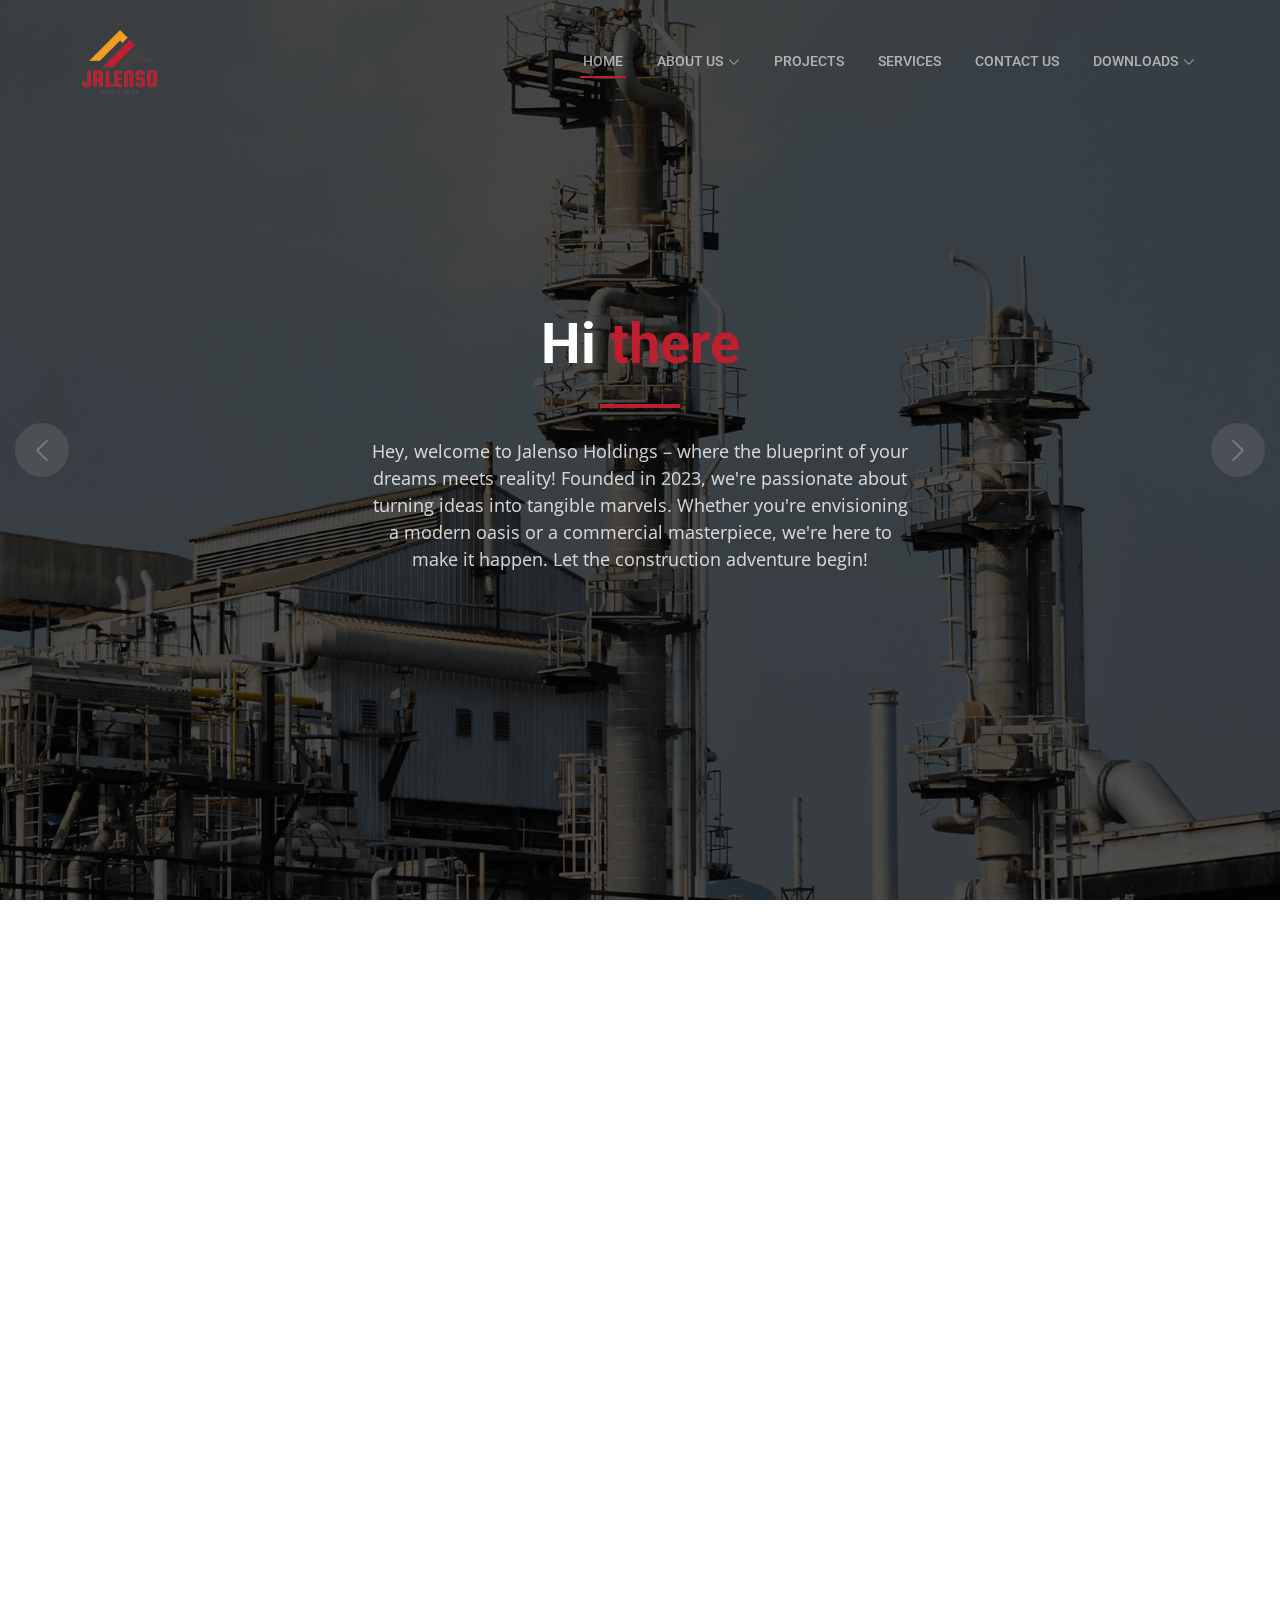
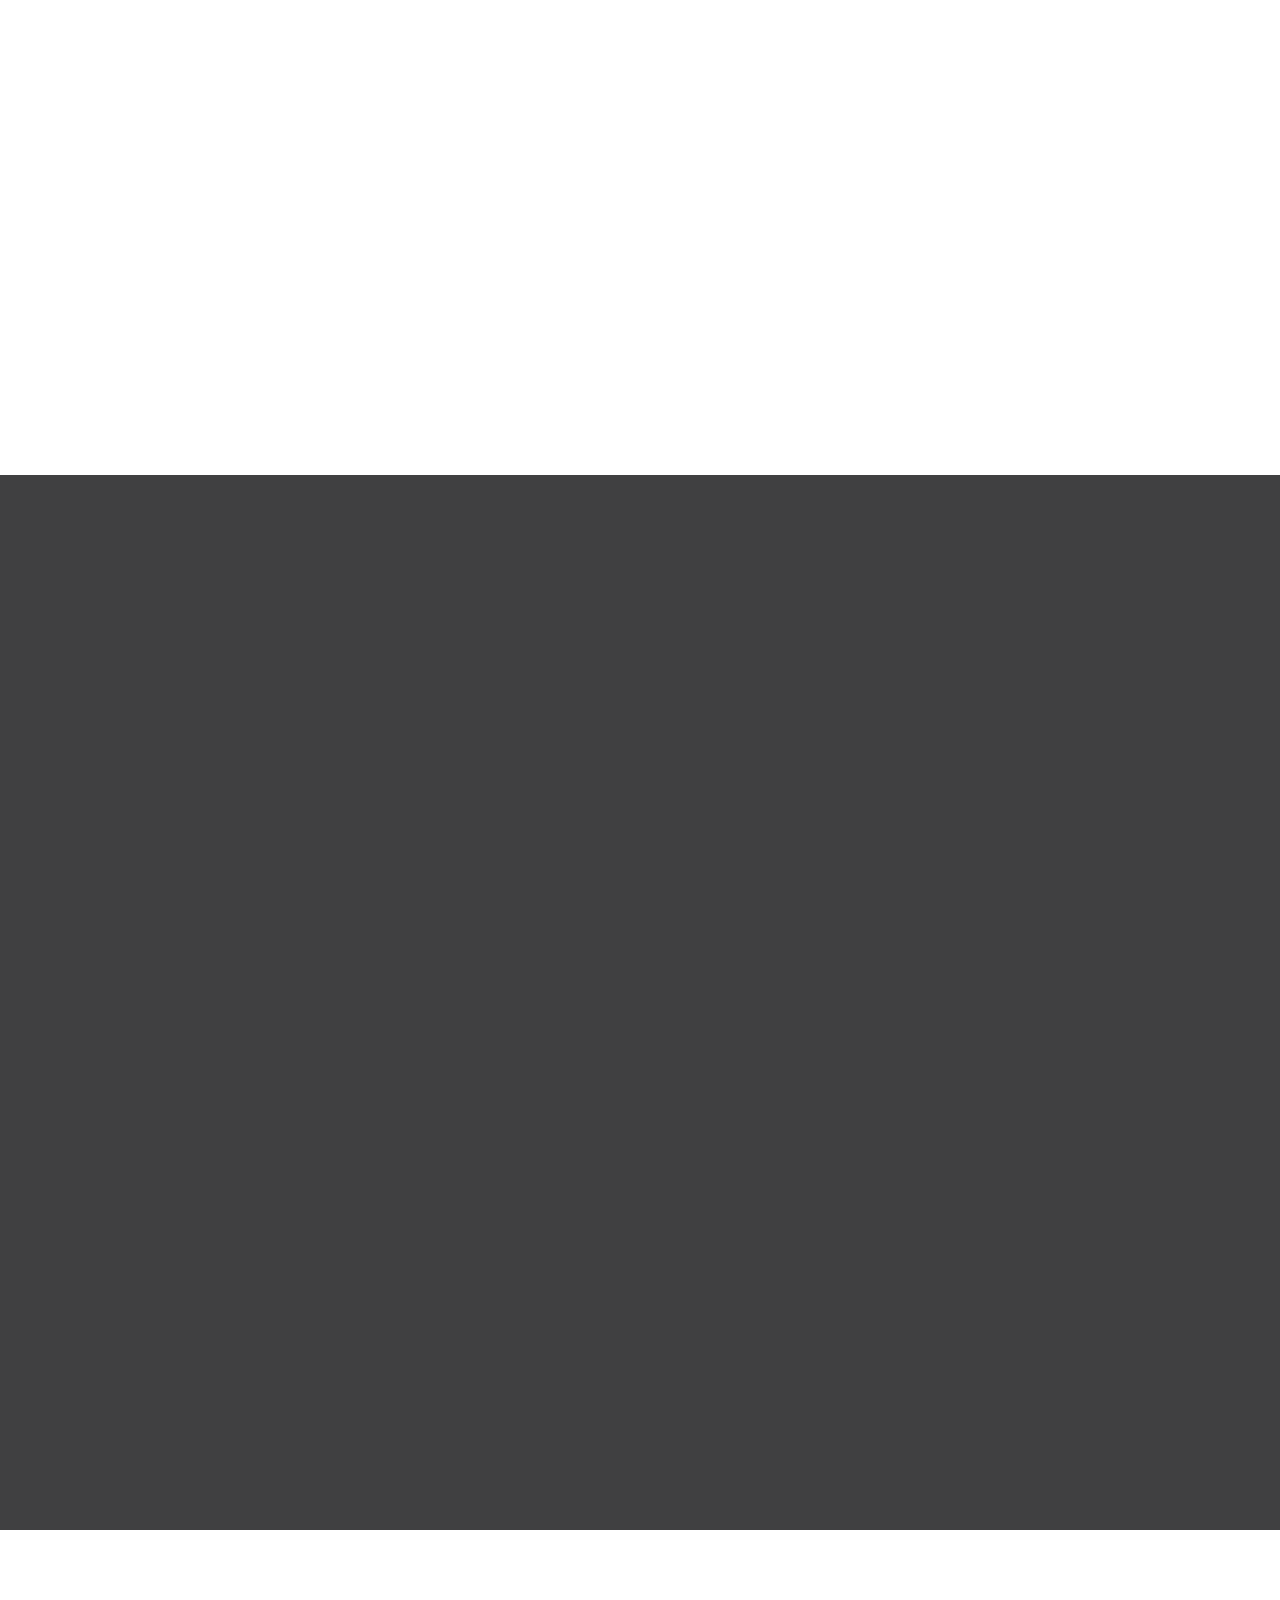
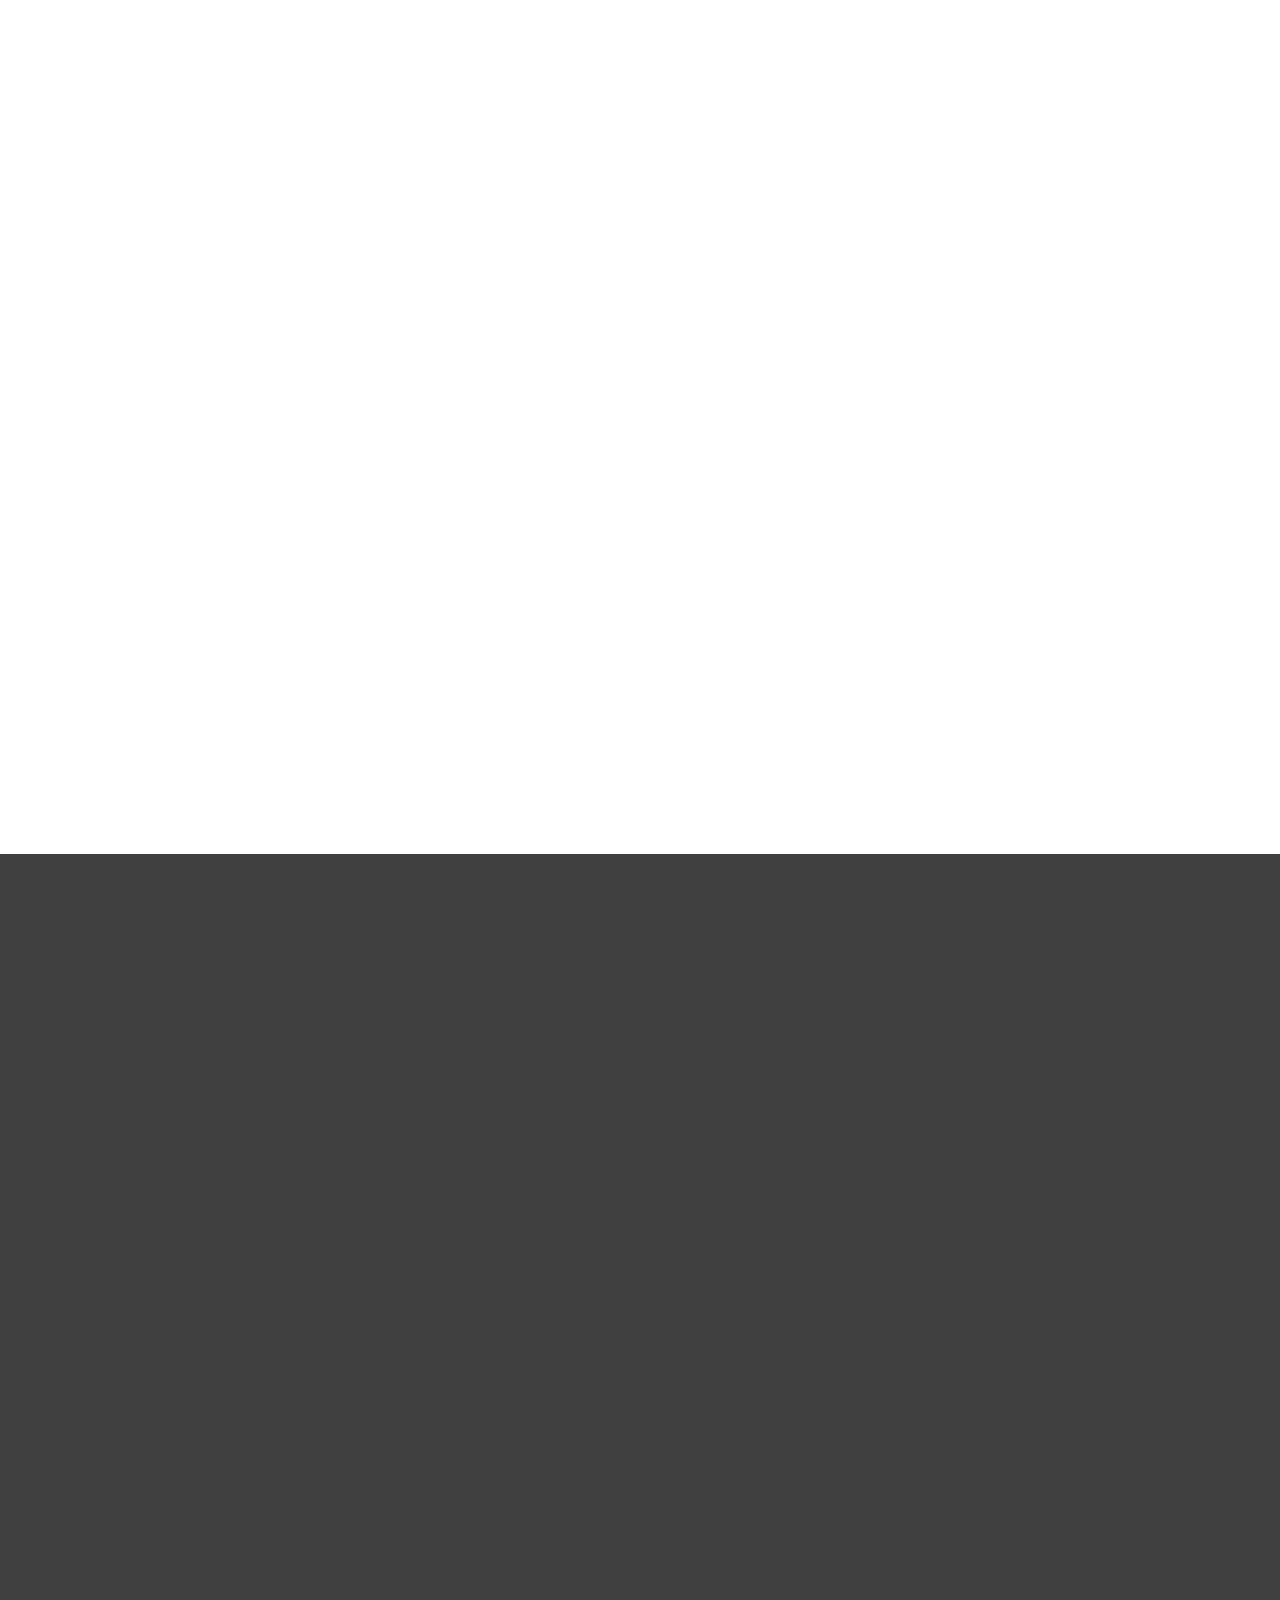
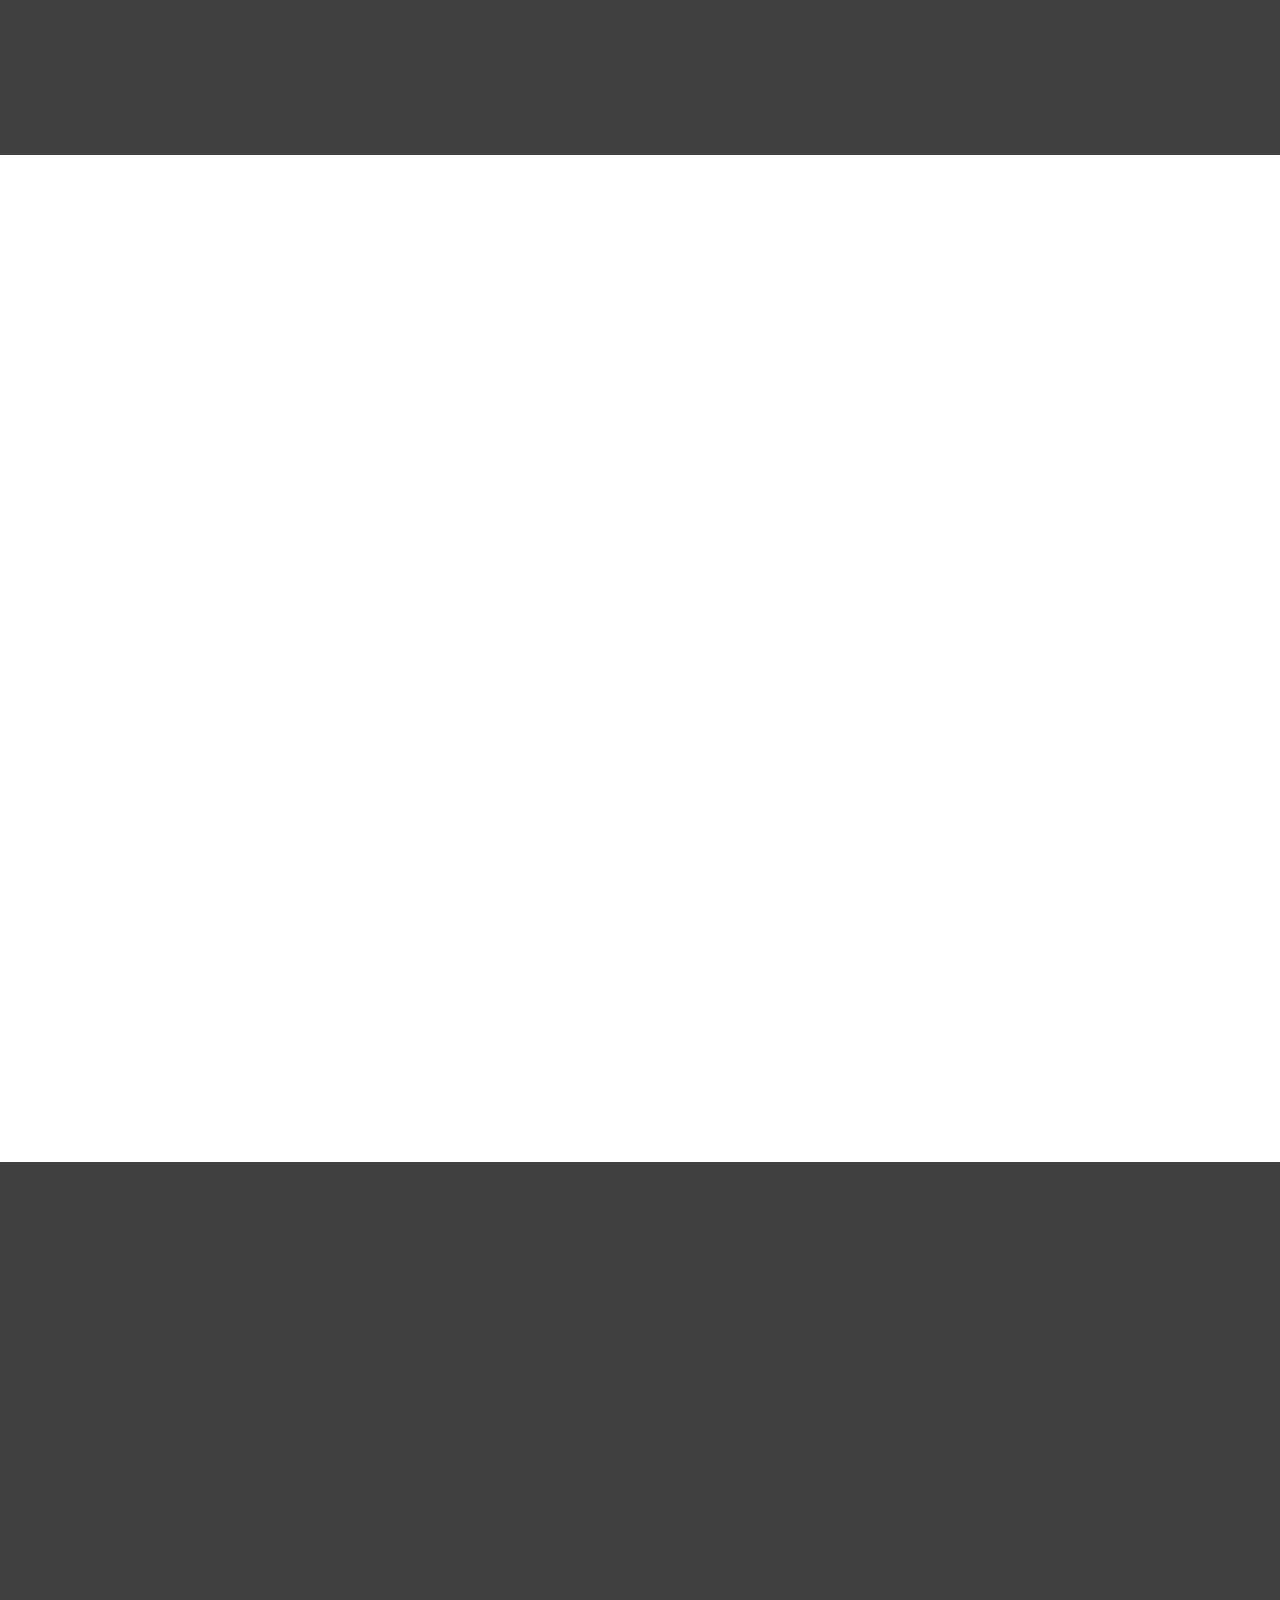
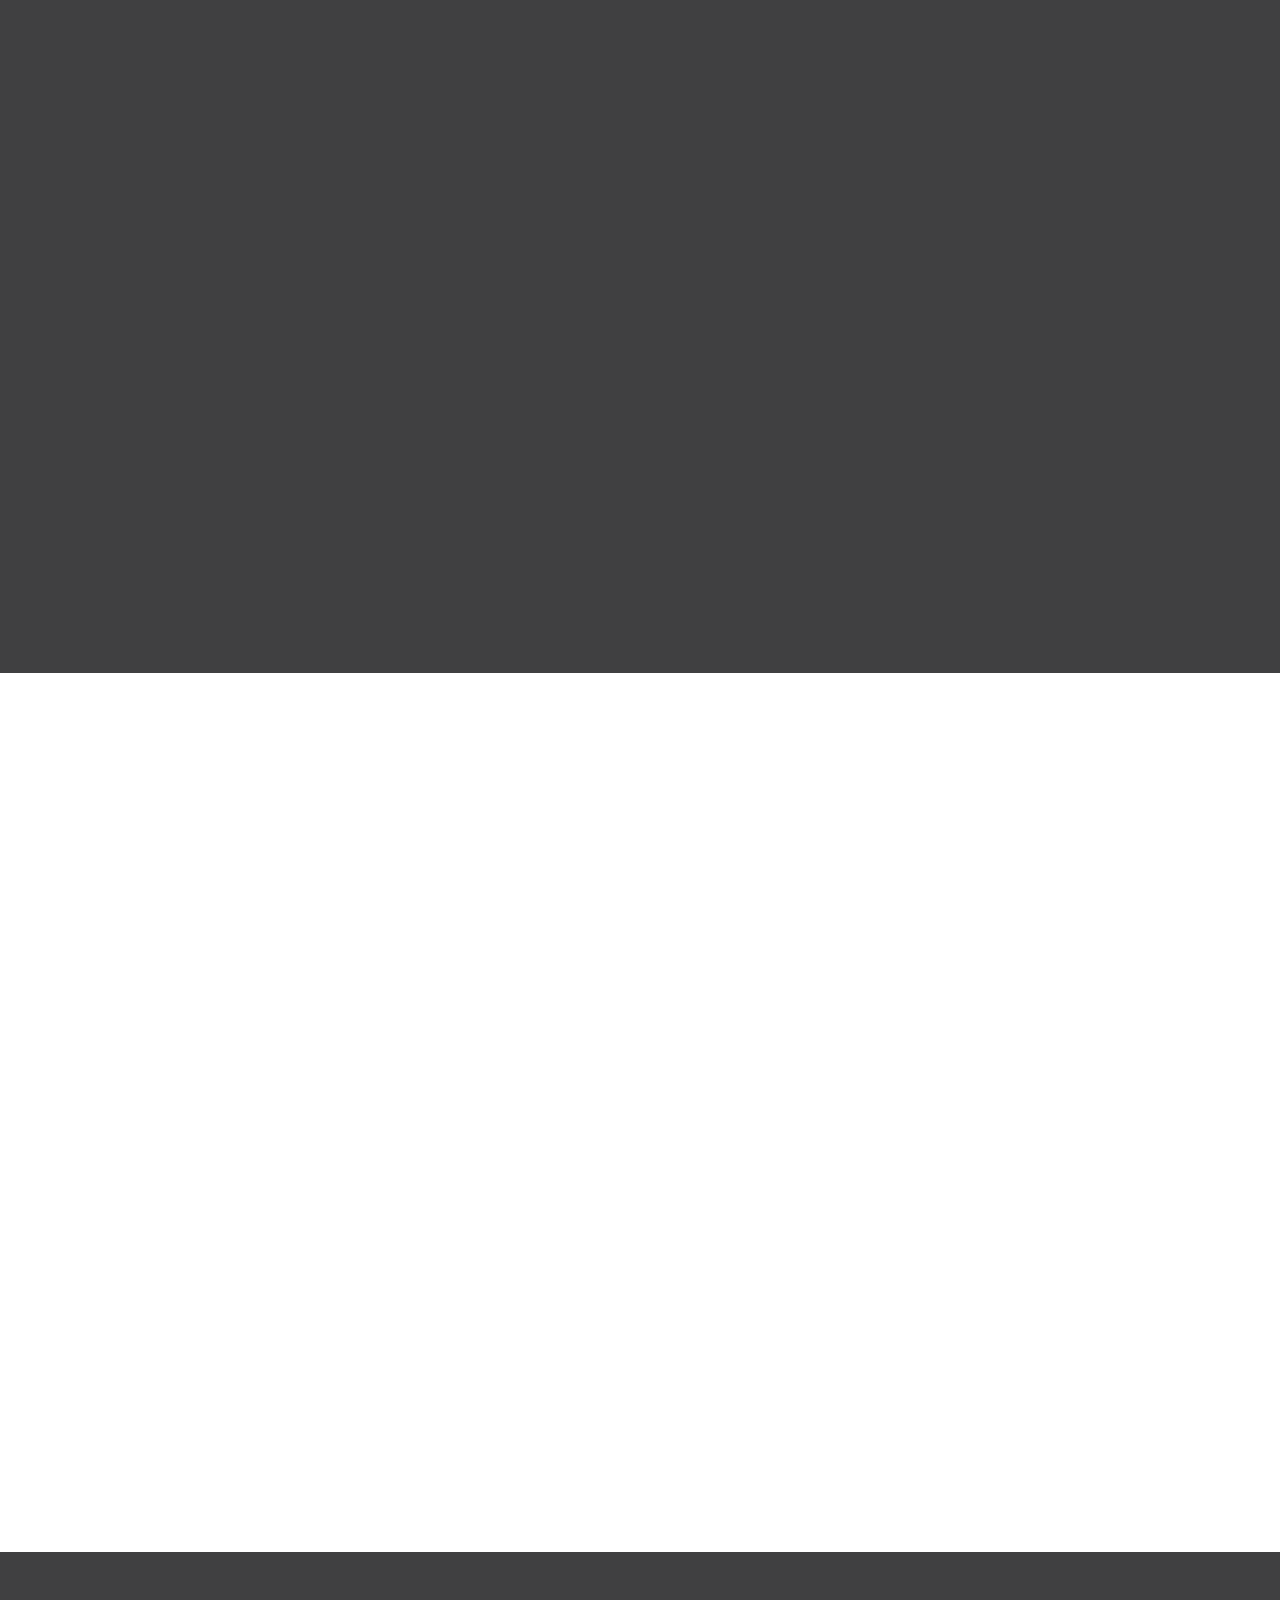
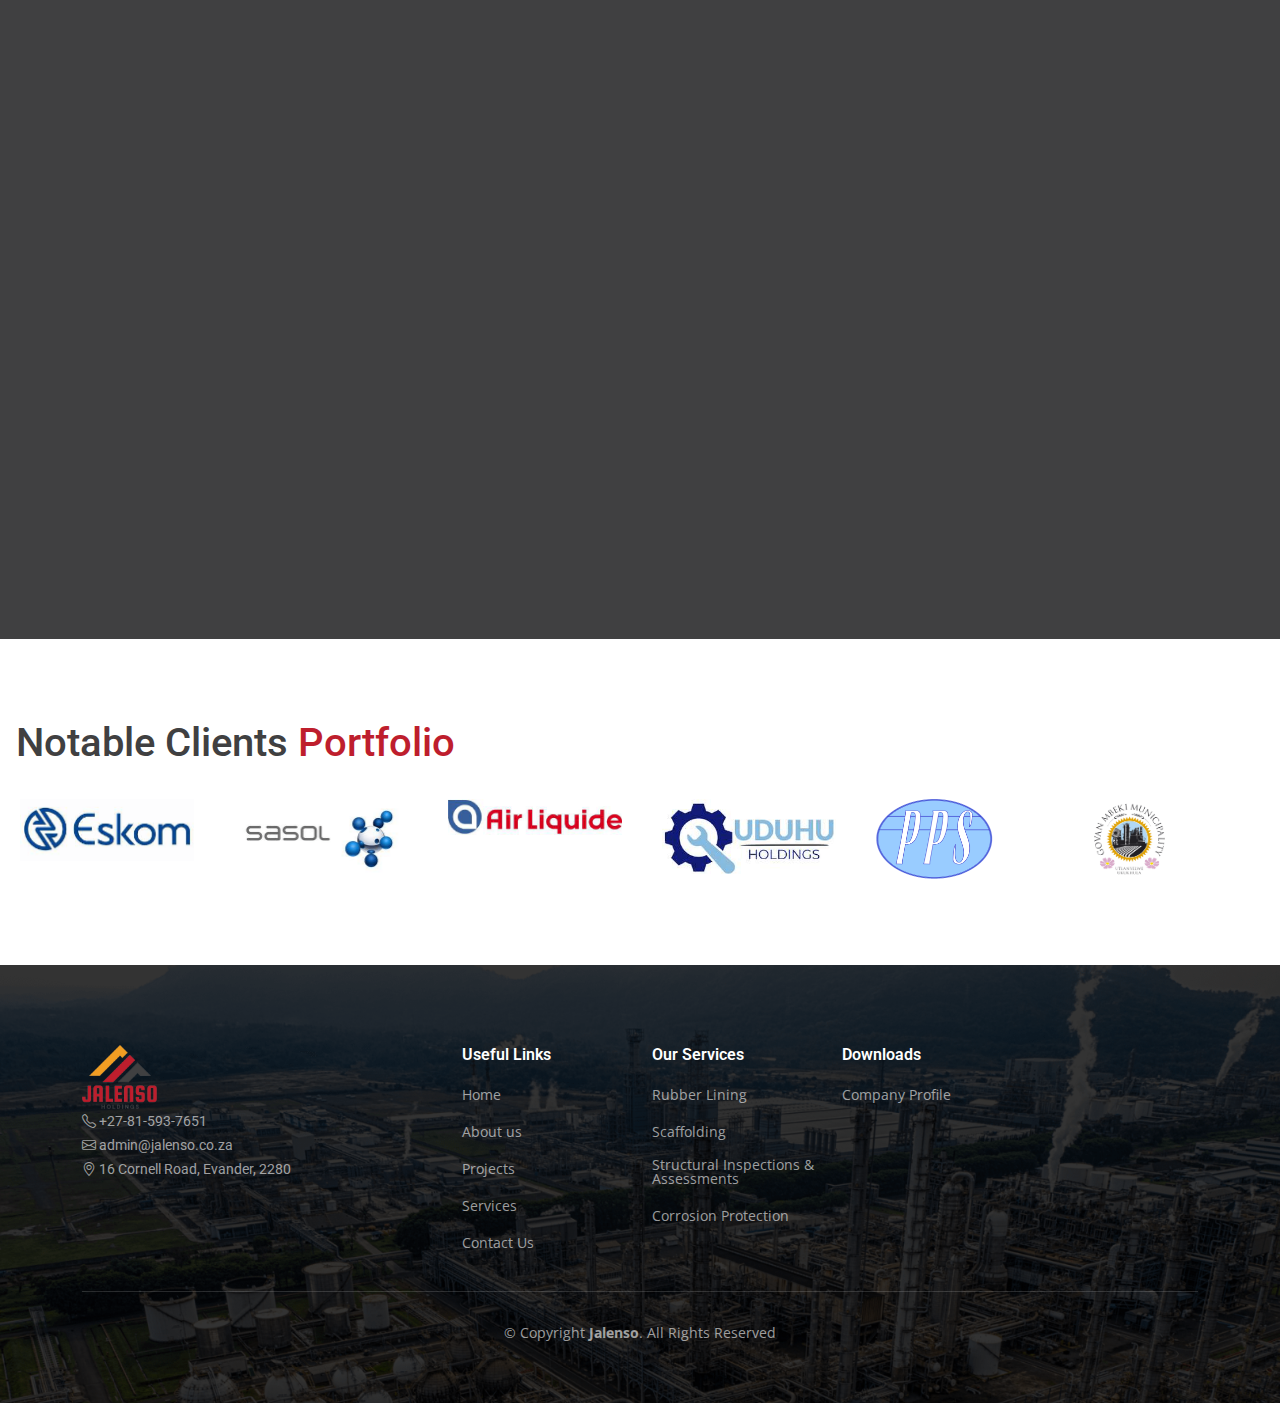
==== commit aa63bbd2: "added 2 more services" ====
--- a/Index.html
+++ b/Index.html
@@ -629,7 +629,7 @@
             >
               <div class="service-item position-relative">
                 <div class="icon">
-                  <i class="fa-solid fa-trowel-bricks"></i>
+                  <i class="fa-solid fa-person-digging"></i>
                 </div>
                 <h3>Corrosion Protection</h3>
                 <p>
@@ -640,6 +640,53 @@
                 </p>
               </div>
             </div>
+
+            <div
+            class="col-lg-4 col-md-6"
+            data-aos="fade-up"
+            data-aos-delay="400"
+          >
+            <div class="service-item position-relative">
+              <div class="icon">
+                <i class="fa-solid fa-pen-ruler"></i>
+              </div>
+              <h3>Consulting Engineering</h3>
+              <p>Leverage our expertise in
+                consulting engineering to
+                navigate the complexities of your
+                projects. Our seasoned
+                professionals provide insightful
+                guidance, innovative solutions,
+                and strategic planning to ensure
+                the success of your engineering
+                endeavors.</p>
+            
+              
+            </div>
+          </div>
+
+          <div
+          class="col-lg-4 col-md-6"
+          data-aos="fade-up"
+          data-aos-delay="400"
+        >
+          <div class="service-item position-relative">
+            <div class="icon">
+              <i class="fa-solid fa-trowel-bricks"></i>
+            </div>
+            <h3>Sandblasting</h3>
+            <p>
+              Prepare surfaces for optimal
+              treatment with our sandblasting
+              services. We employ precision
+              sandblasting techniques to
+              remove contaminants, rust, and
+              old coatings, creating a clean
+              canvas for subsequent
+              treatments or coatings. 
+            </p>
+          </div>
+        </div>
             <!-- End Service Item -->
           </div>
         </div>
@@ -673,7 +720,8 @@
               </li>
               <li data-filter=".filter-scaffolding">Scaffolding</li>
             </ul>
-            <!-- End Projects Filters -->
+            
+
 
             <div
               class="row gy-4 portfolio-container"
@@ -705,7 +753,7 @@
                   </div>
                 </div>
               </div>
-              <!-- End Projects Item -->
+              
 
               <div
                 class="col-lg-4 col-md-6 portfolio-item filter-structural-inspection"
@@ -734,7 +782,7 @@
                   </div>
                 </div>
               </div>
-              <!-- End Projects Item -->
+              
 
               <div
                 class="col-lg-4 col-md-6 portfolio-item filter-surface-preparation"
@@ -758,7 +806,7 @@
                   </div>
                 </div>
               </div>
-              <!-- End Projects Item -->
+              
 
               <div
                 class="col-lg-4 col-md-6 portfolio-item filter-surface-preparation"
@@ -785,7 +833,7 @@
                   </div>
                 </div>
               </div>
-              <!-- End Projects Item -->
+              
 
               <div class="col-lg-4 col-md-6 portfolio-item filter-scaffolding">
                 <div class="portfolio-content h-100">
@@ -810,7 +858,7 @@
                   </div>
                 </div>
               </div>
-              <!-- End Projects Item -->
+              
 
               <div
                 class="col-lg-4 col-md-6 portfolio-item filter-structural-inspection"
@@ -837,13 +885,16 @@
                   </div>
                 </div>
               </div>
-              <!-- End Projects Item -->
+              
             </div>
             <!-- End Projects Container -->
           </div>
         </div>
       </section>
       <!-- End Projects Section -->
+
+    
+      
 
       <!-- ======= Contact Us Section ======= -->
       <section id="contact-us" class="contact-us section-bg">
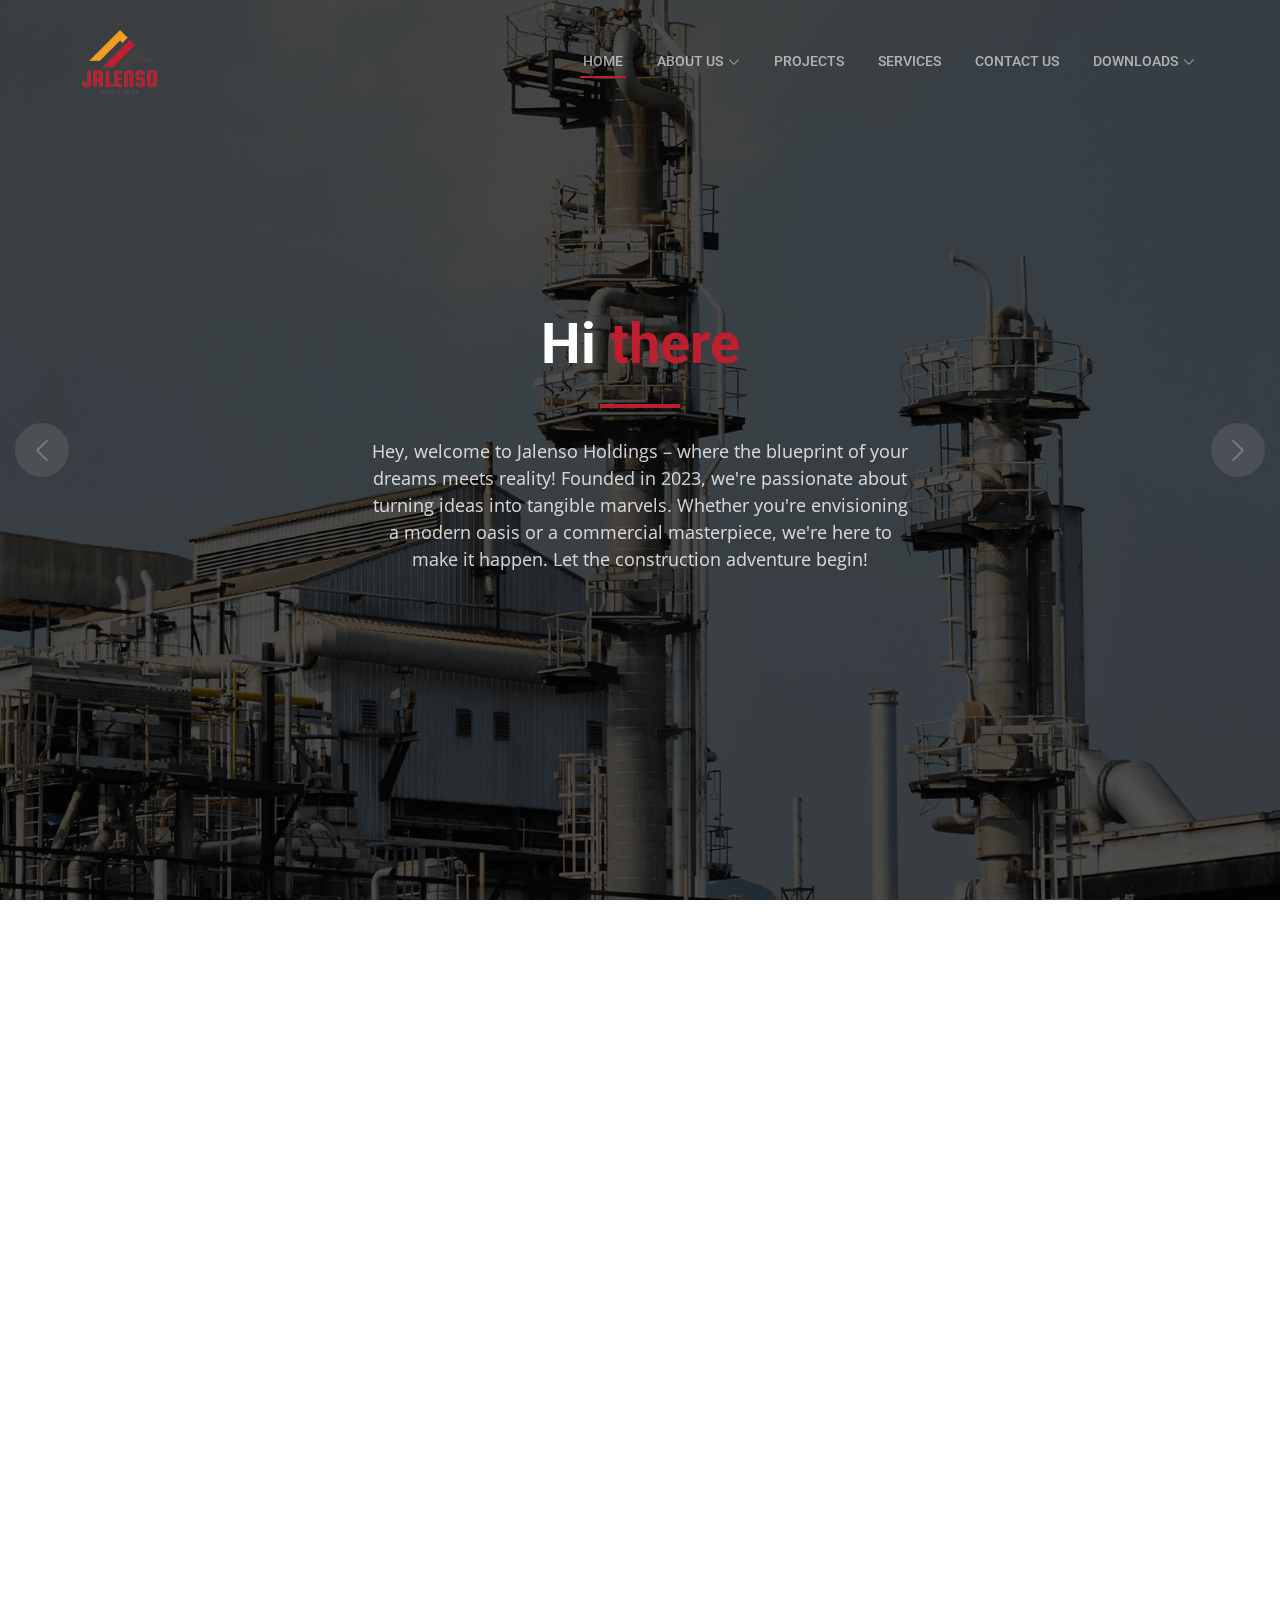
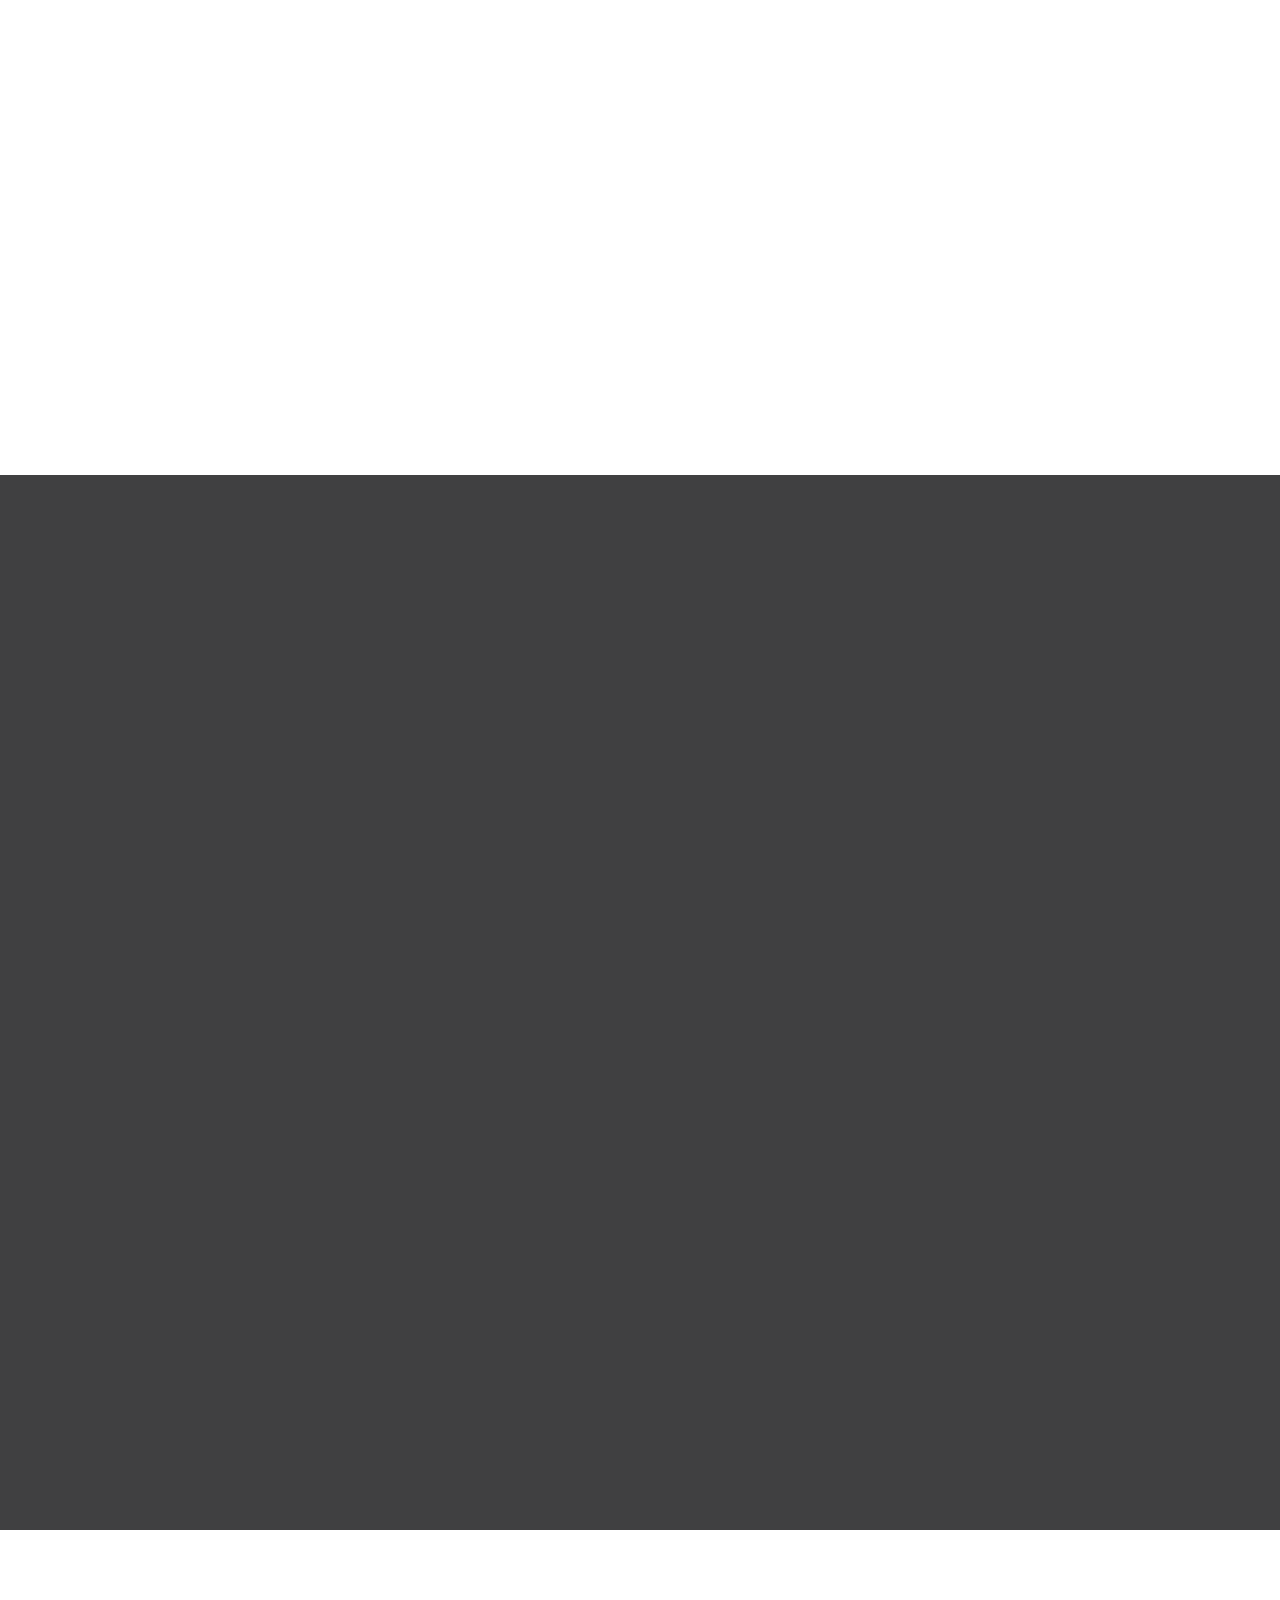
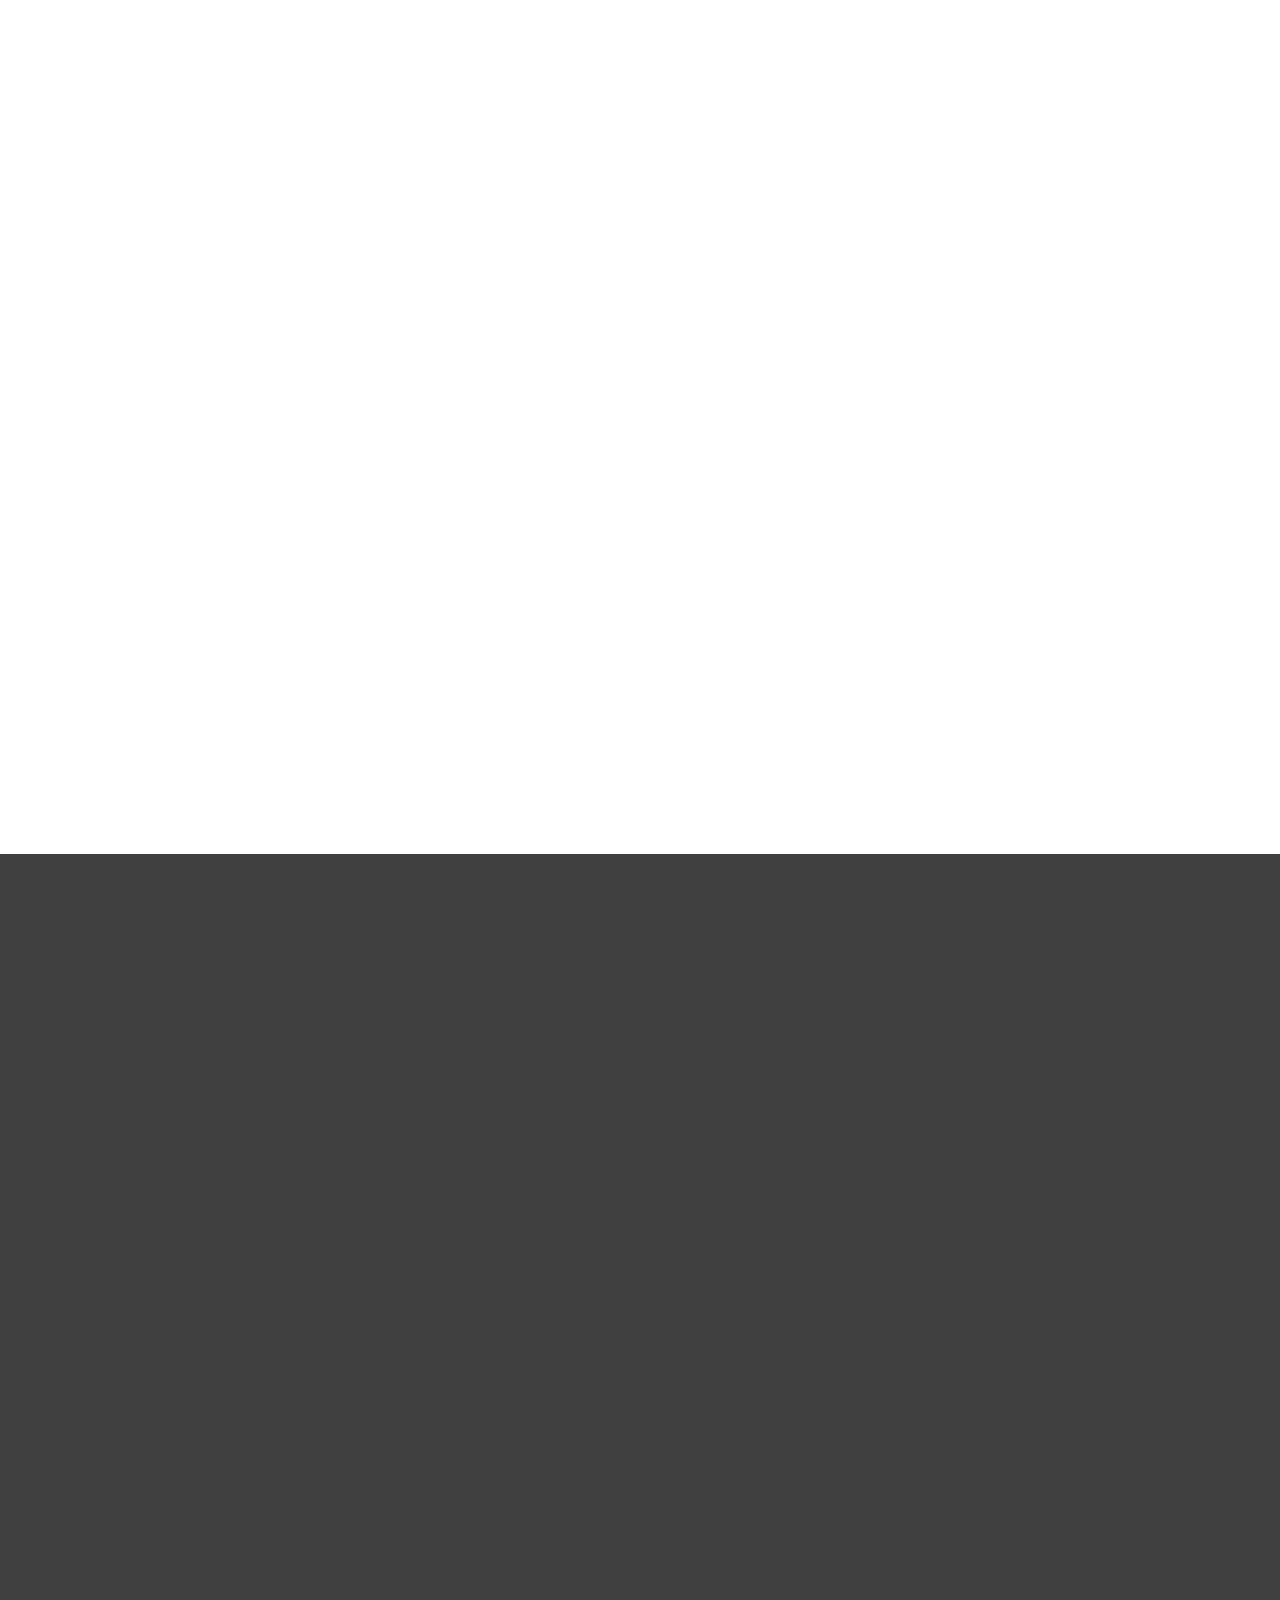
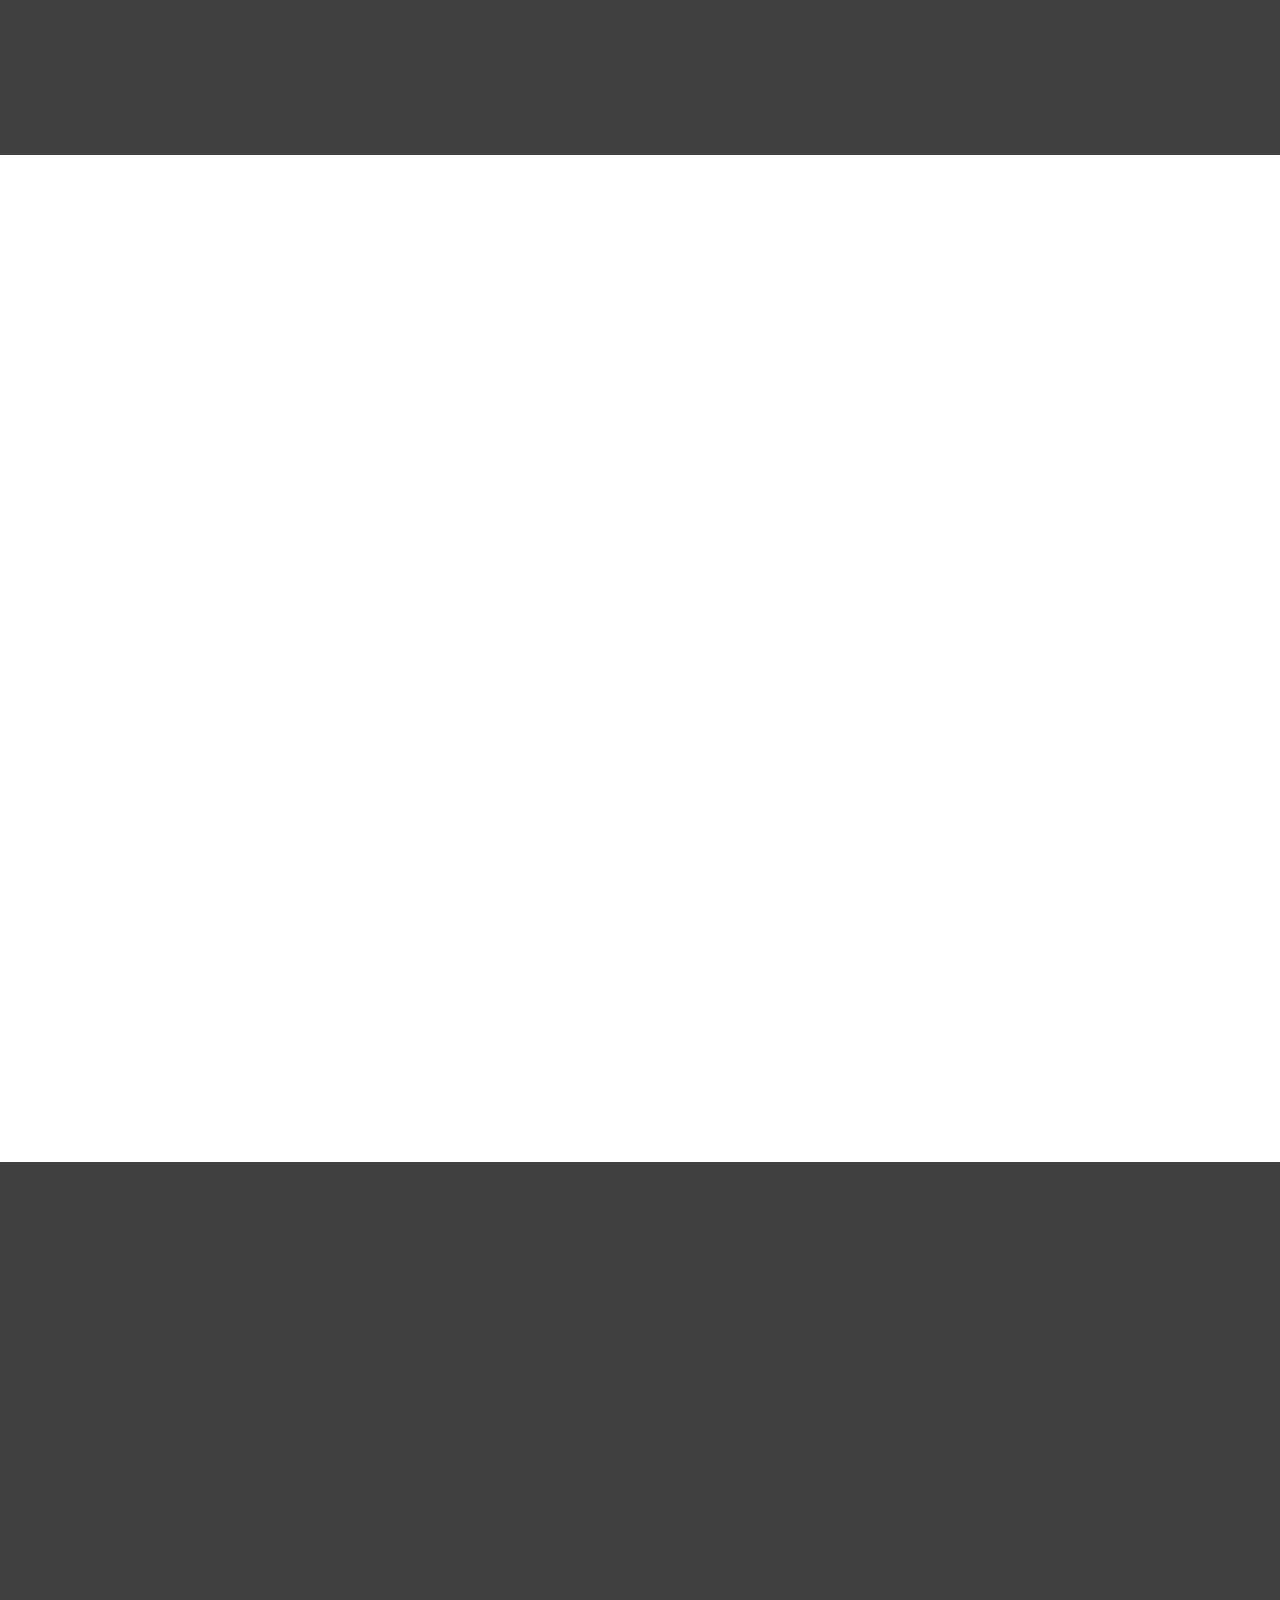
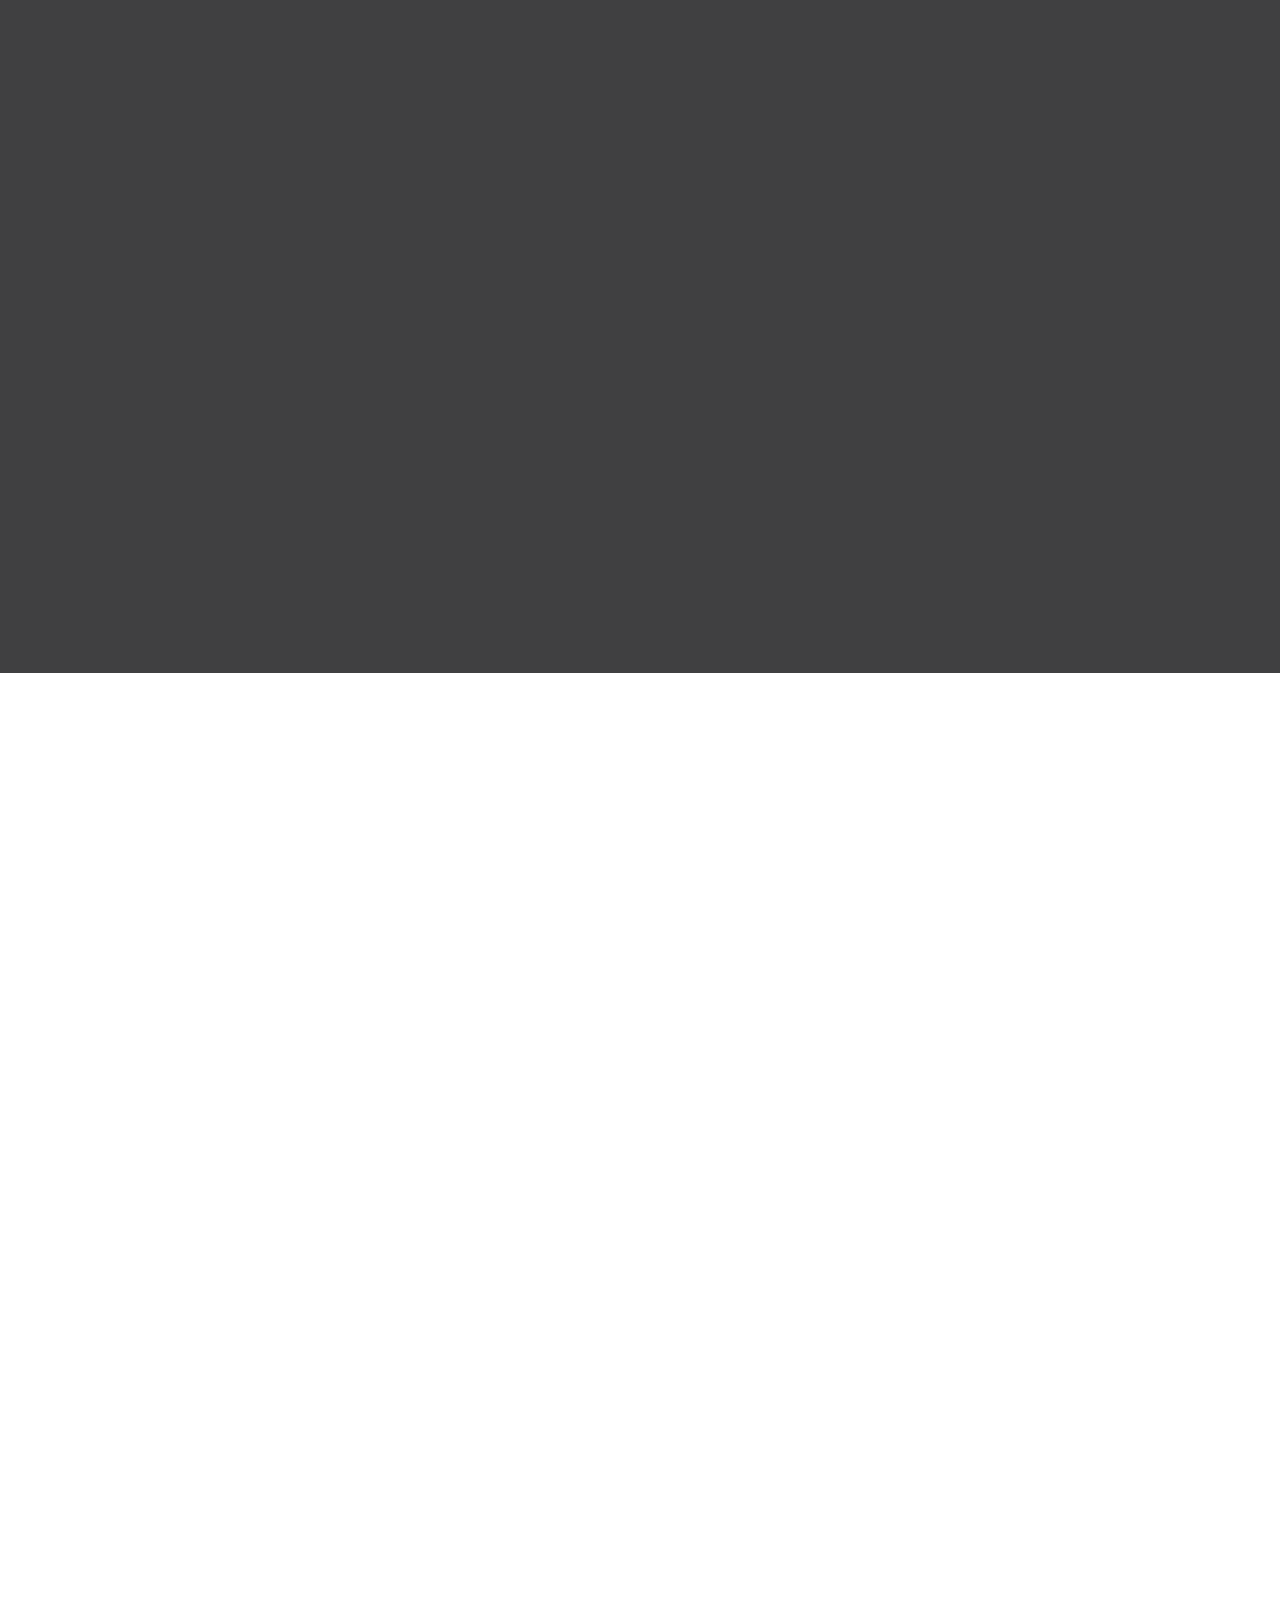
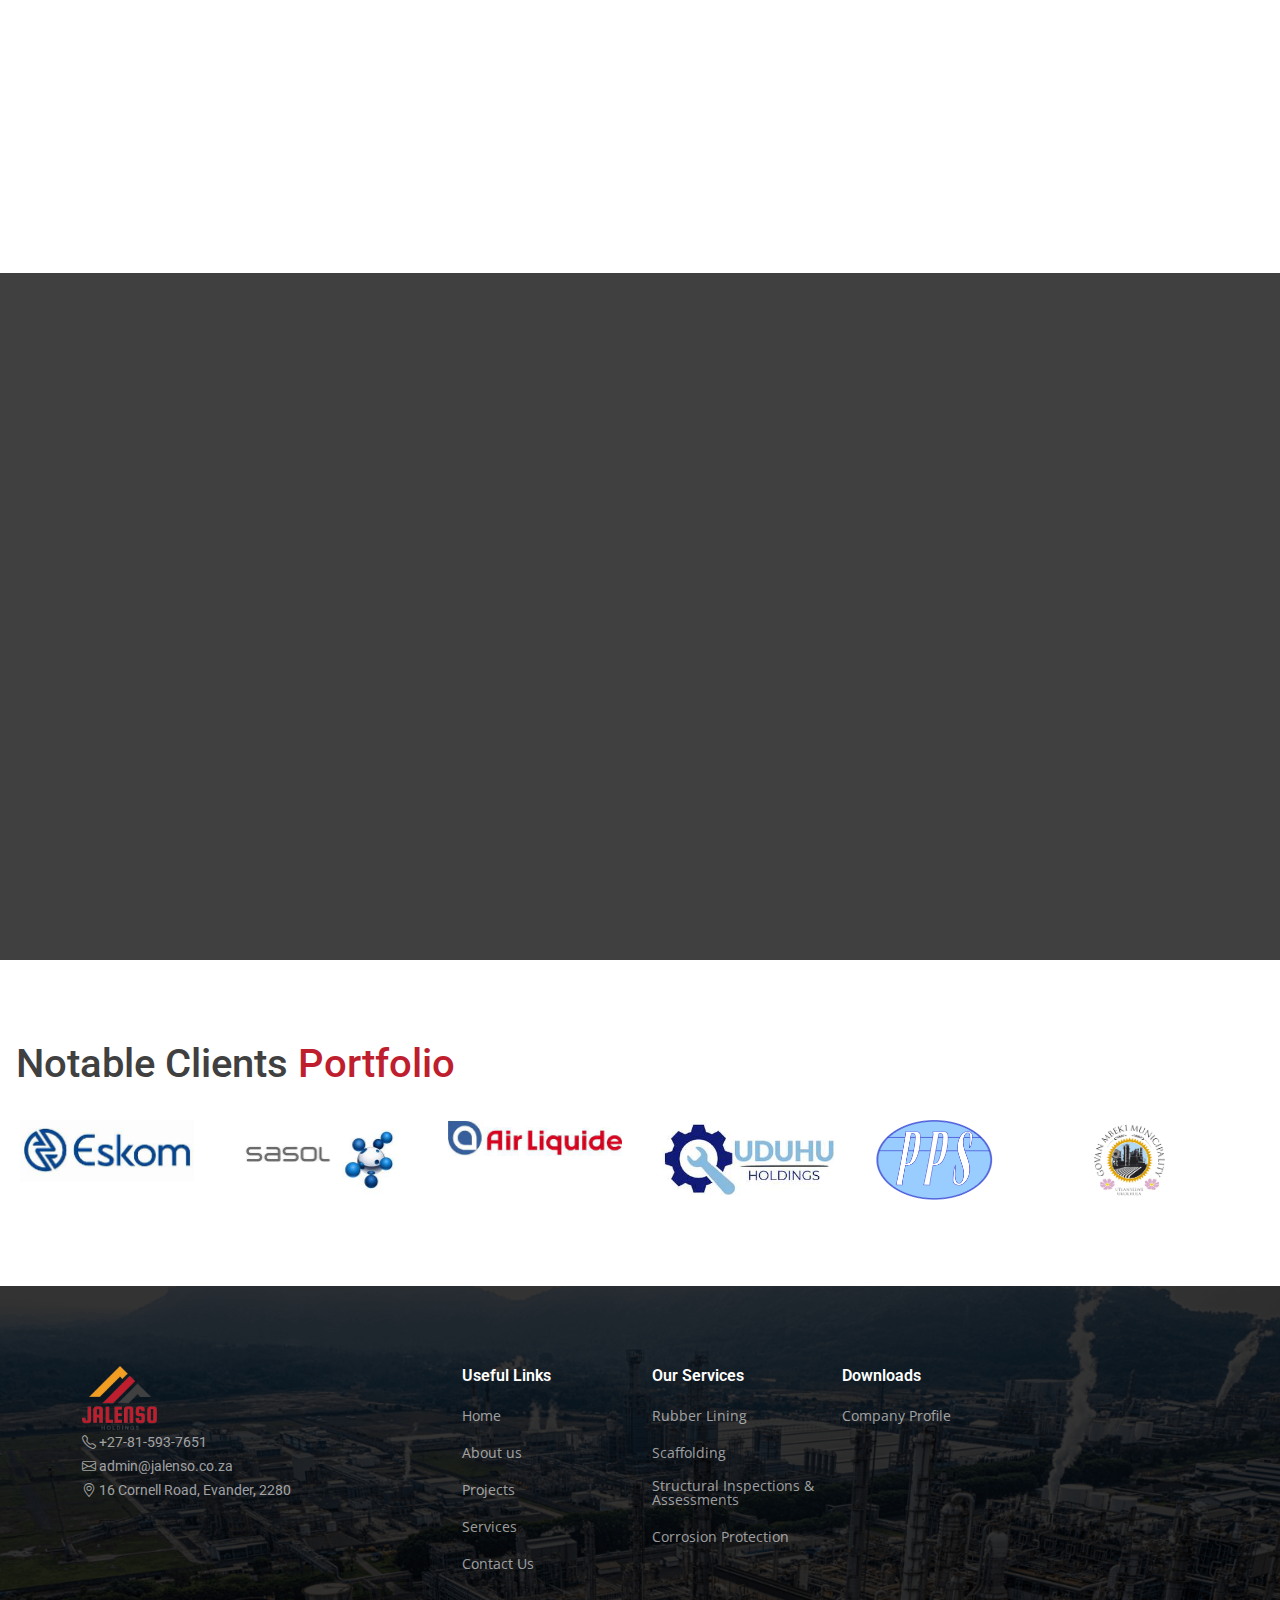
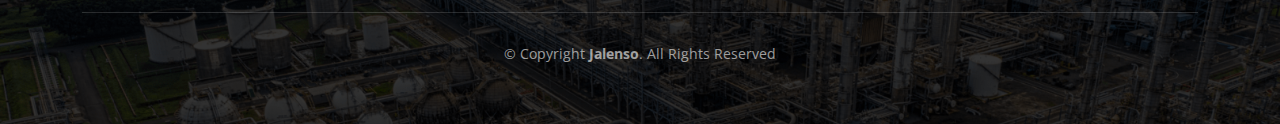
==== commit d6736f76: "Update projects section" ====
--- a/Index.html
+++ b/Index.html
@@ -642,51 +642,43 @@
             </div>
 
             <div
-            class="col-lg-4 col-md-6"
-            data-aos="fade-up"
-            data-aos-delay="400"
-          >
-            <div class="service-item position-relative">
-              <div class="icon">
-                <i class="fa-solid fa-pen-ruler"></i>
-              </div>
-              <h3>Consulting Engineering</h3>
-              <p>Leverage our expertise in
-                consulting engineering to
-                navigate the complexities of your
-                projects. Our seasoned
-                professionals provide insightful
-                guidance, innovative solutions,
-                and strategic planning to ensure
-                the success of your engineering
-                endeavors.</p>
-            
-              
-            </div>
-          </div>
-
-          <div
-          class="col-lg-4 col-md-6"
-          data-aos="fade-up"
-          data-aos-delay="400"
-        >
-          <div class="service-item position-relative">
-            <div class="icon">
-              <i class="fa-solid fa-trowel-bricks"></i>
-            </div>
-            <h3>Sandblasting</h3>
-            <p>
-              Prepare surfaces for optimal
-              treatment with our sandblasting
-              services. We employ precision
-              sandblasting techniques to
-              remove contaminants, rust, and
-              old coatings, creating a clean
-              canvas for subsequent
-              treatments or coatings. 
-            </p>
-          </div>
-        </div>
+              class="col-lg-4 col-md-6"
+              data-aos="fade-up"
+              data-aos-delay="400"
+            >
+              <div class="service-item position-relative">
+                <div class="icon">
+                  <i class="fa-solid fa-pen-ruler"></i>
+                </div>
+                <h3>Consulting Engineering</h3>
+                <p>
+                  Leverage our expertise in consulting engineering to navigate
+                  the complexities of your projects. Our seasoned professionals
+                  provide insightful guidance, innovative solutions, and
+                  strategic planning to ensure the success of your engineering
+                  endeavors.
+                </p>
+              </div>
+            </div>
+
+            <div
+              class="col-lg-4 col-md-6"
+              data-aos="fade-up"
+              data-aos-delay="400"
+            >
+              <div class="service-item position-relative">
+                <div class="icon">
+                  <i class="fa-solid fa-trowel-bricks"></i>
+                </div>
+                <h3>Sandblasting</h3>
+                <p>
+                  Prepare surfaces for optimal treatment with our sandblasting
+                  services. We employ precision sandblasting techniques to
+                  remove contaminants, rust, and old coatings, creating a clean
+                  canvas for subsequent treatments or coatings.
+                </p>
+              </div>
+            </div>
             <!-- End Service Item -->
           </div>
         </div>
@@ -720,8 +712,6 @@
               </li>
               <li data-filter=".filter-scaffolding">Scaffolding</li>
             </ul>
-            
-
 
             <div
               class="row gy-4 portfolio-container"
@@ -731,170 +721,129 @@
               <div
                 class="col-lg-4 col-md-6 portfolio-item filter-surface-preparation"
               >
-                <div class="portfolio-content h-100">
+                <div class="card portfolio-content h-100">
                   <img
                     src="assets/img/projects/Evander Gold Mine Lowered CIL Tank Structure.png"
-                    class="img-fluid"
+                    class="card-img-top"
                     alt=""
                   />
-                  <div class="portfolio-info">
-                    <h4>Evander Gold Mine Lowered CIL Tank Structure</h4>
-                    <p>
+                  <div class="card-body">
+                    <h5 class="card-title">
+                      Evander Gold Mine Lowered CIL Tank Structure
+                    </h5>
+                    <p class="card-text">
                       SCOPE: Surface assessment & analysis, surface preparation,
                       coating application
                     </p>
-                    <a
-                      href="assets/img/projects/Evander Gold Mine Lowered CIL Tank Structure.png"
-                      data-glightbox="title:Evander Gold Mine Lowered CIL Tank Structure; description:SCOPE: Surface assessment & analysis, surface preparation, coating application"
-                      data-gallery="portfolio-gallery-remodeling"
-                      class="glightbox preview-link"
-                      ><i class="bi bi-zoom-in"></i
-                    ></a>
                   </div>
                 </div>
               </div>
-              
 
               <div
                 class="col-lg-4 col-md-6 portfolio-item filter-structural-inspection"
               >
-                <div class="portfolio-content h-100">
+                <div class="card portfolio-content h-100">
                   <img
                     src="assets/img/projects/Evander Gold Mine Workshop Building Structural Inspection.png"
-                    class="img-fluid"
+                    class="card-img-top"
                     alt=""
                   />
-                  <div class="portfolio-info">
-                    <h4>
+                  <div class="card-body">
+                    <h5 class="card-title">
                       Evander Gold Mine Workshop Building Structural Inspection
-                    </h4>
-                    <p>
+                    </h5>
+                    <p class="card-text">
                       SCOPE: visual structural assessment, documentation and
                       reporting which includes recommendations
                     </p>
-                    <a
-                      href="assets/img/projects/Evander Gold Mine Workshop Building Structural Inspection.png"
-                      data-glightbox="title:Evander Gold Mine Workshop Building Structural Inspection; description: SCOPE: visual structural assessment, documentation and reporting which includes recommendations"
-                      data-gallery="portfolio-gallery-construction"
-                      class="glightbox preview-link"
-                      ><i class="bi bi-zoom-in"></i
-                    ></a>
                   </div>
                 </div>
               </div>
-              
 
               <div
                 class="col-lg-4 col-md-6 portfolio-item filter-surface-preparation"
               >
-                <div class="portfolio-content h-100">
+                <div class="card portfolio-content h-100">
                   <img
                     src="assets/img/projects/Elikhulu Tank Steel Platform.png"
-                    class="img-fluid"
+                    class="card-img-top"
                     alt=""
                   />
-                  <div class="portfolio-info">
-                    <h4>Elikhulu Tank Steel Platform</h4>
-                    <p>SCOPE: surface preparation and surface treatment</p>
-                    <a
-                      href="assets/img/projects/Elikhulu Tank Steel Platform.png"
-                      data-glightbox="title:Elikhulu Tank Steel Platform; description: SCOPE: surface preparation and surface treatment"
-                      data-gallery="portfolio-gallery-repairs"
-                      class="glightbox preview-link"
-                      ><i class="bi bi-zoom-in"></i
-                    ></a>
+                  <div class="card-body">
+                    <h5 class="card-title">Elikhulu Tank Steel Platform</h5>
+                    <p class="card-text">
+                      SCOPE: surface preparation and surface treatment
+                    </p>
                   </div>
                 </div>
               </div>
-              
 
               <div
                 class="col-lg-4 col-md-6 portfolio-item filter-surface-preparation"
               >
-                <div class="portfolio-content h-100">
+                <div class="card portfolio-content h-100">
                   <img
                     src="assets/img/projects/Sasol New Pipeline Unit Rubber Lining.png"
-                    class="img-fluid"
+                    class="card-img-top"
                     alt=""
                   />
-                  <div class="portfolio-info">
-                    <h4>Sasol New Pipeline Unit Rubber Lining</h4>
-                    <p>
+                  <div class="card-body">
+                    <h5 class="card-title">
+                      Sasol New Pipeline Unit Rubber Lining
+                    </h5>
+                    <p class="card-text">
                       SCOPE: surface preparation, material selection and rubber
                       lining installation
                     </p>
-                    <a
-                      href="assets/img/projects/Sasol New Pipeline Unit Rubber Lining.png"
-                      data-glightbox="title:Sasol New Pipeline Unit Rubber Lining; description: SCOPE: surface preparation, material selection and rubber lining installation"
-                      data-gallery="portfolio-gallery-book"
-                      class="glightbox preview-link"
-                      ><i class="bi bi-zoom-in"></i
-                    ></a>
                   </div>
                 </div>
               </div>
-              
 
               <div class="col-lg-4 col-md-6 portfolio-item filter-scaffolding">
-                <div class="portfolio-content h-100">
+                <div class="card portfolio-content h-100">
                   <img
                     src="assets/img/projects/Eskom Cooling Towers Planned Maintenance.png"
-                    class="img-fluid"
+                    class="card-img-top"
                     alt=""
                   />
-                  <div class="portfolio-info">
-                    <h4>Eskom Cooling Towers Planned Maintenance</h4>
-                    <p>
+                  <div class="card-body">
+                    <h5 class="card-title">
+                      Eskom Cooling Towers Planned Maintenance
+                    </h5>
+                    <p class="card-text">
                       SCOPE: Erecting a scaffolding system, ensuring proper
                       assembly and alignment of scaffolding components
                     </p>
-                    <a
-                      href="assets/img/projects/Eskom Cooling Towers Planned Maintenance.png"
-                      data-glightbox="title:Eskom Cooling Towers Planned Maintenance; description: SCOPE: Erecting a scaffolding system, ensuring proper assembly and alignment of scaffolding components"
-                      data-gallery="portfolio-gallery-remodeling"
-                      class="glightbox preview-link"
-                      ><i class="bi bi-zoom-in"></i
-                    ></a>
                   </div>
                 </div>
               </div>
-              
 
               <div
                 class="col-lg-4 col-md-6 portfolio-item filter-structural-inspection"
               >
-                <div class="portfolio-content h-100">
+                <div class="card portfolio-content h-100">
                   <img
                     src="assets/img/projects/Air Liquide Antennastructural Frame Design.png"
-                    class="img-fluid"
+                    class="card-img-top"
                     alt=""
                   />
-                  <div class="portfolio-info">
-                    <h4>Air Liquide Antennastructural Frame Design</h4>
-                    <p>
+                  <div class="card-body">
+                    <h5 class="card-title">
+                      Air Liquide Antennastructural Frame Design
+                    </h5>
+                    <p class="card-text">
                       SCOPE: Erecting a scaffolding system, ensuring proper
                       assembly and alignment of components
                     </p>
-                    <a
-                      href="assets/img/projects/Air Liquide Antennastructural Frame Design.png"
-                      data-glightbox="title:Air Liquide Antennastructural Frame Design; description: SCOPE: Erecting a scaffolding system, ensuring proper assembly and alignment of components"
-                      data-gallery="portfolio-gallery-construction"
-                      class="glightbox preview-link"
-                      ><i class="bi bi-zoom-in"></i
-                    ></a>
                   </div>
                 </div>
               </div>
-              
             </div>
             <!-- End Projects Container -->
           </div>
         </div>
       </section>
       <!-- End Projects Section -->
-
-    
-      
 
       <!-- ======= Contact Us Section ======= -->
       <section id="contact-us" class="contact-us section-bg">
--- a/assets/css/main.css
+++ b/assets/css/main.css
@@ -913,71 +913,6 @@
   overflow: hidden;
 }
 
-.projects .portfolio-content img {
-  transition: 0.3s;
-}
-
-.projects .portfolio-content .portfolio-info {
-  opacity: 0;
-  position: absolute;
-  inset: 0;
-  z-index: 3;
-  transition: all ease-in-out 0.3s;
-  background: rgba(0, 0, 0, 0.6);
-  padding: 15px;
-}
-
-.projects .portfolio-content .portfolio-info h4 {
-  font-size: 14px;
-  padding: 5px 10px;
-  font-weight: 400;
-  
-  display: inline-block;
-  background-color: var(--color-primary);
-}
-
-.projects .portfolio-content .portfolio-info p {
-  position: absolute;
-  bottom: 10px;
-  text-align: center;
-  display: inline-block;
-  left: 0;
-  right: 0;
-  font-size: 16px;
-  font-weight: 600;
-  color: rgba(255, 255, 255, 0.8);
-}
-
-.projects .portfolio-content .portfolio-info .preview-link,
-.projects .portfolio-content .portfolio-info .details-link {
-  position: absolute;
-  left: calc(50% - 13px);
-  font-size: 26px;
-  top: calc(50% - 14px);
-  
-  transition: 0.3s;
-  line-height: 1.2;
-}
-
-.projects .portfolio-content .portfolio-info .preview-link:hover,
-.projects .portfolio-content .portfolio-info .details-link:hover {
-  color: var(--color-primary);
-}
-
-.projects .portfolio-content .portfolio-info .details-link {
-  left: 50%;
-  font-size: 34px;
-  line-height: 0;
-}
-
-.projects .portfolio-content:hover .portfolio-info {
-  opacity: 1;
-}
-
-.projects .portfolio-content:hover img {
-  transform: scale(1.1);
-}
-
 /*--------------------------------------------------------------
 # Testimonials Section
 --------------------------------------------------------------*/
@@ -1558,56 +1493,6 @@
   .project-details .swiper-button-next {
     display: none;
   }
-}
-
-.project-details .portfolio-info h3 {
-  font-size: 22px;
-  font-weight: 700;
-  margin-bottom: 20px;
-  padding-bottom: 20px;
-  position: relative;
-}
-
-.project-details .portfolio-info h3:after {
-  content: "";
-  position: absolute;
-  display: block;
-  width: 50px;
-  height: 3px;
-  background: var(--color-primary);
-  left: 0;
-  bottom: 0;
-}
-
-.project-details .portfolio-info ul {
-  list-style: none;
-  padding: 0;
-  font-size: 15px;
-}
-
-.project-details .portfolio-info ul li {
-  display: flex;
-  flex-direction: column;
-  padding-bottom: 15px;
-}
-
-.project-details .portfolio-info ul strong {
-  text-transform: uppercase;
-  font-weight: 400;
-  color: #838893;
-  font-size: 14px;
-}
-
-.project-details .portfolio-info .btn-visit {
-  padding: 8px 40px;
-  background: var(--color-primary);
-  
-  border-radius: 50px;
-  transition: 0.3s;
-}
-
-.project-details .portfolio-info .btn-visit:hover {
-  background: #ffc019;
 }
 
 .project-details .portfolio-description h2 {
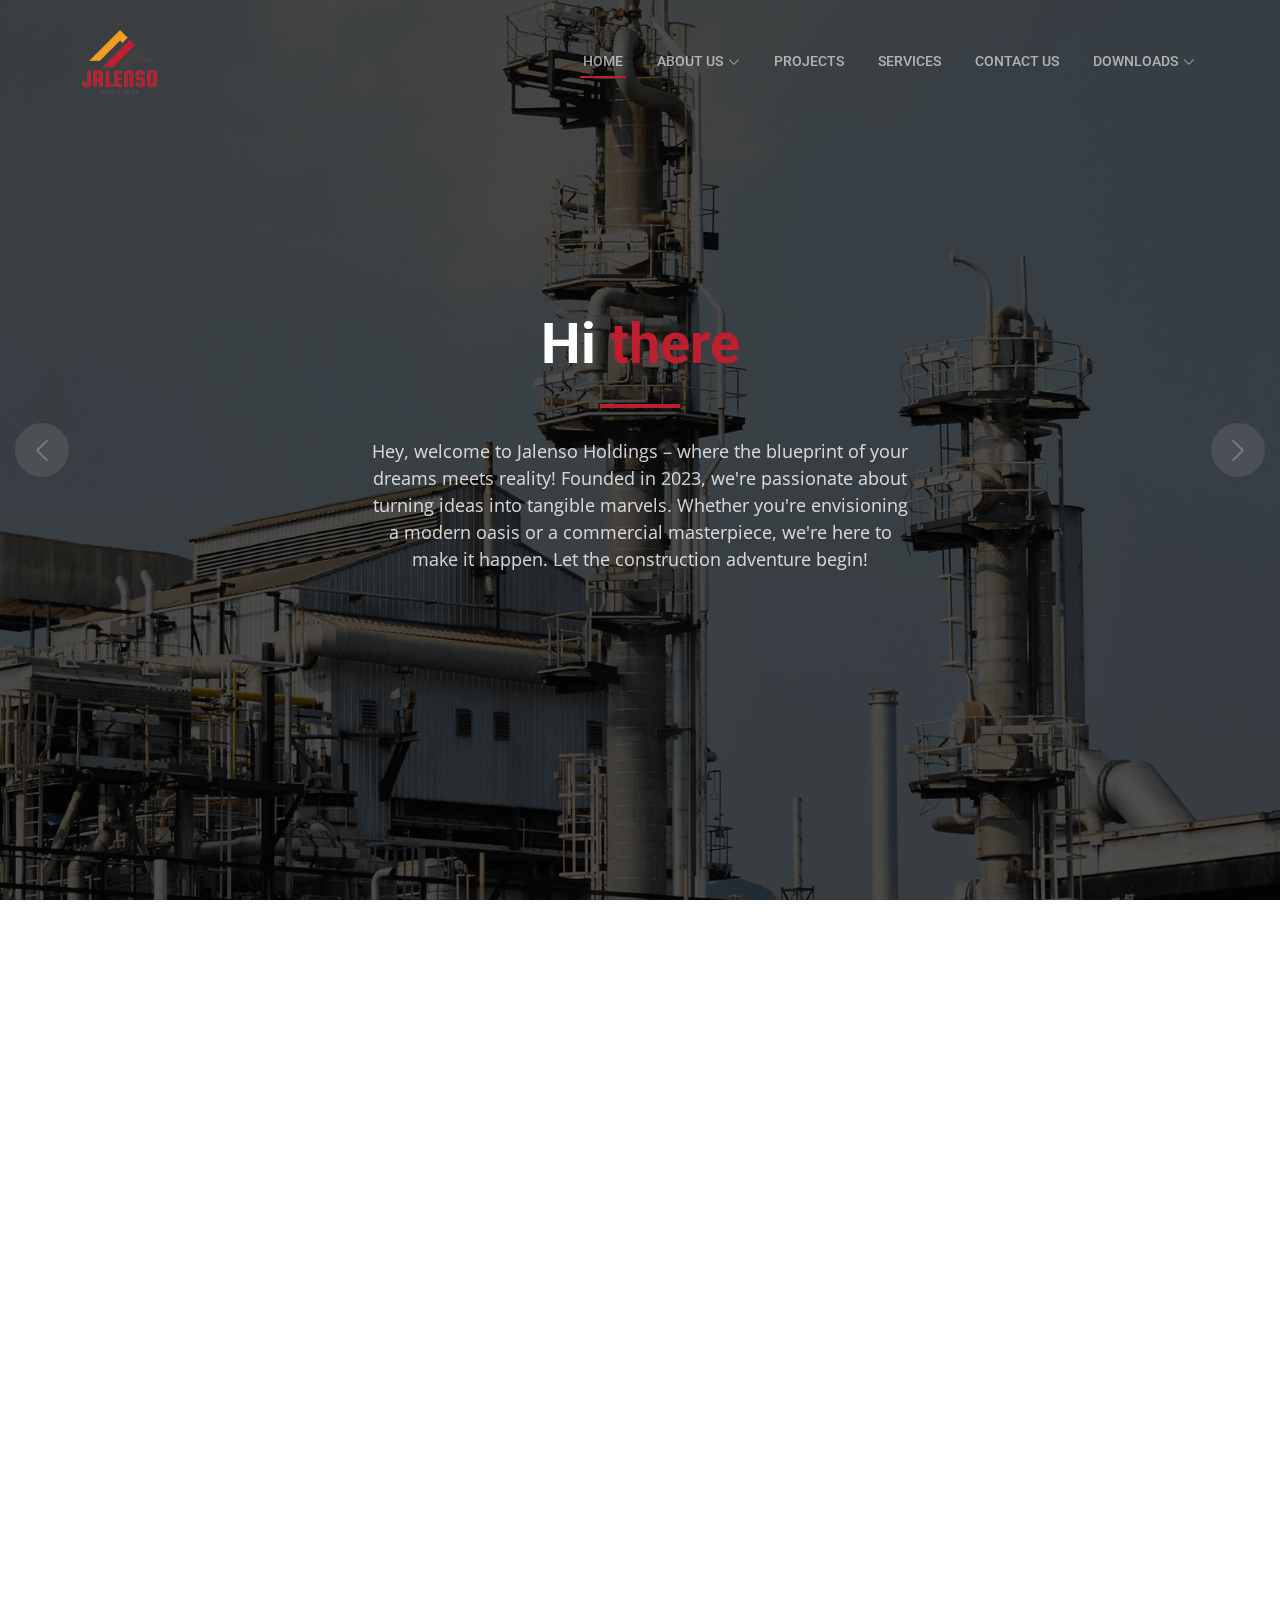
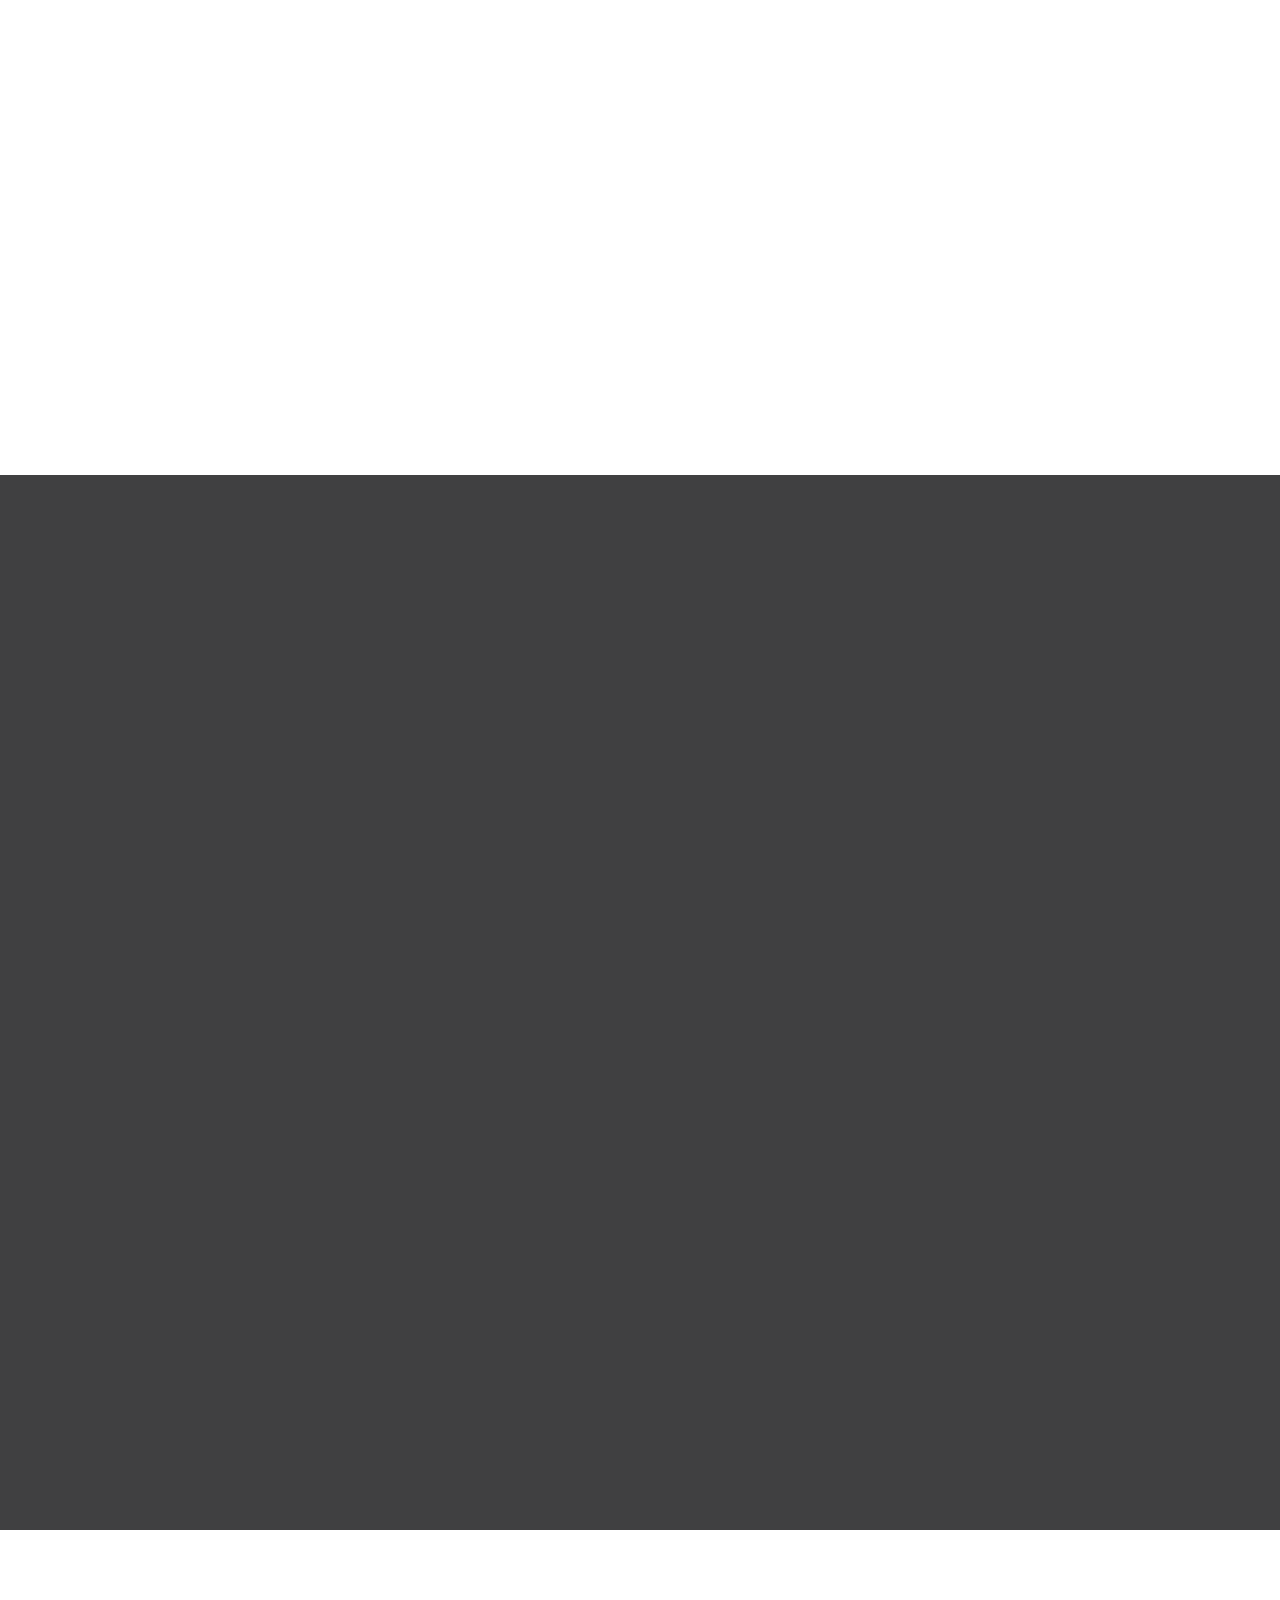
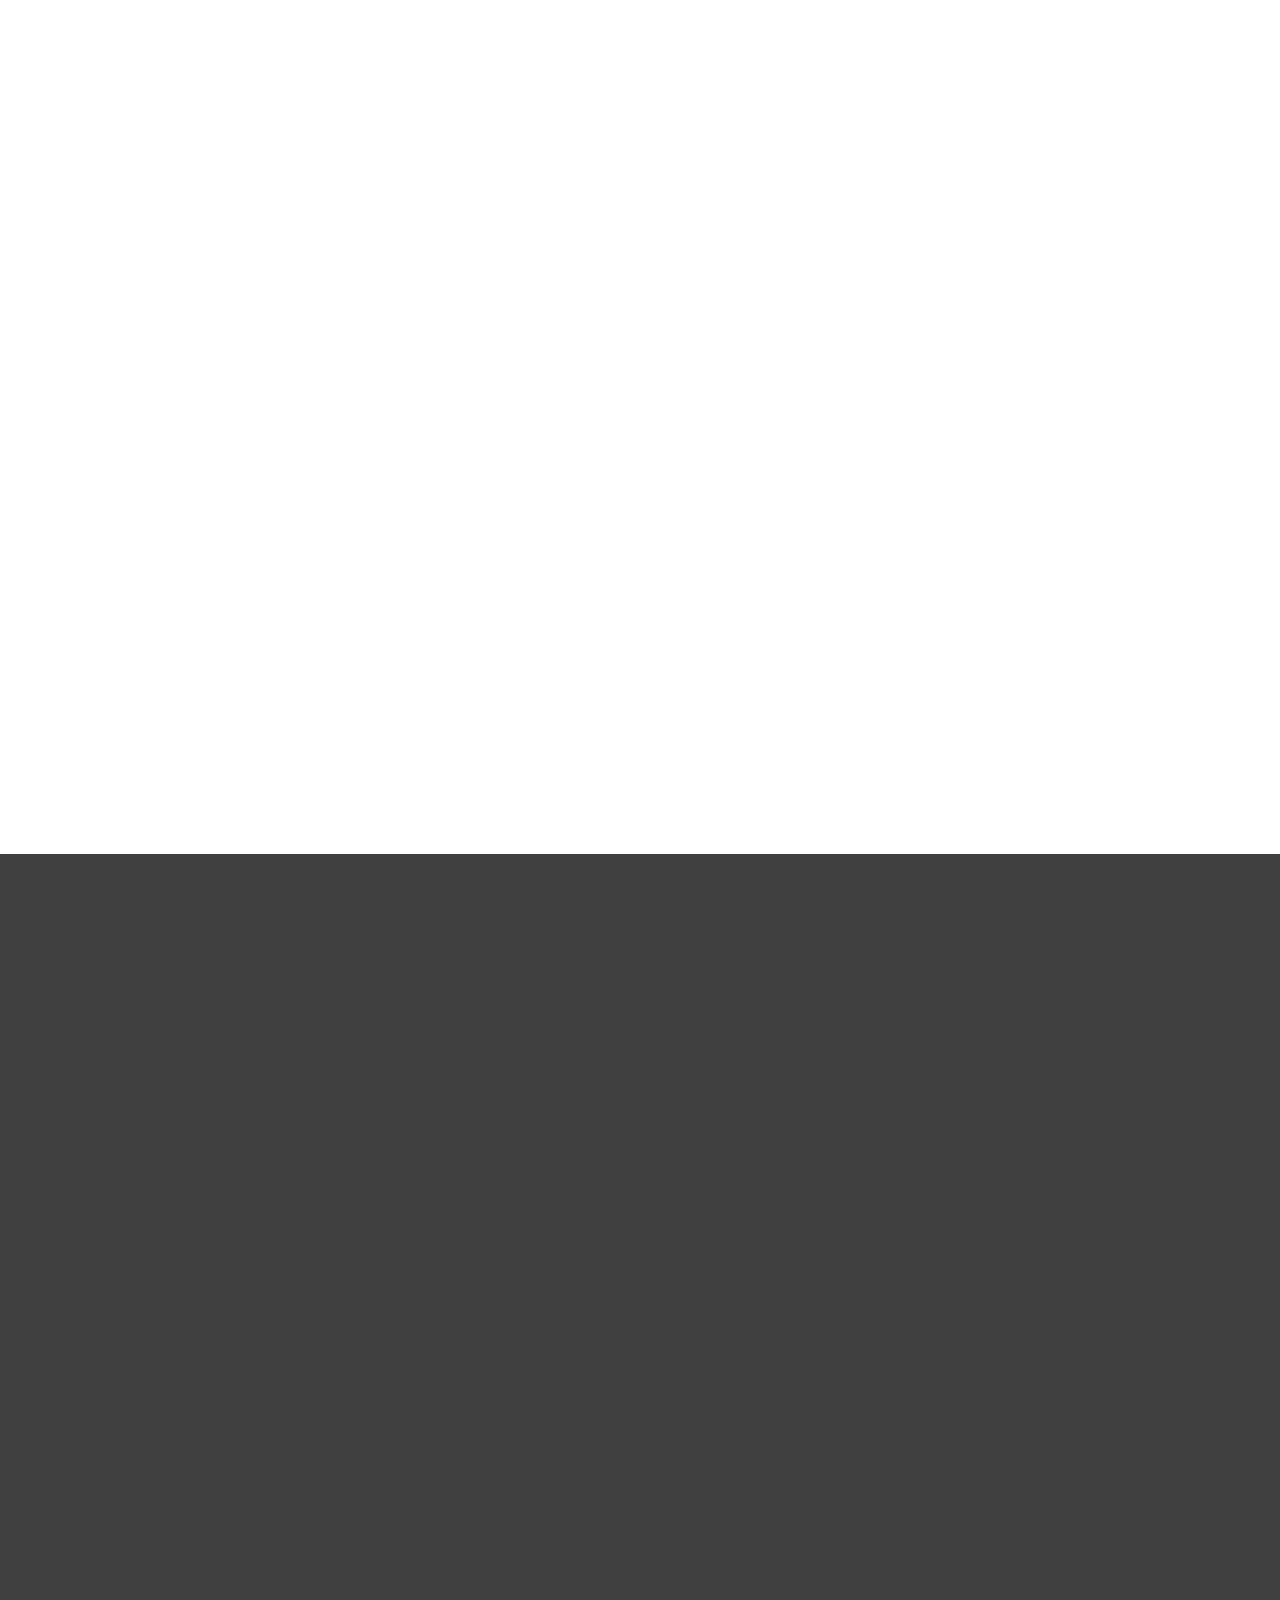
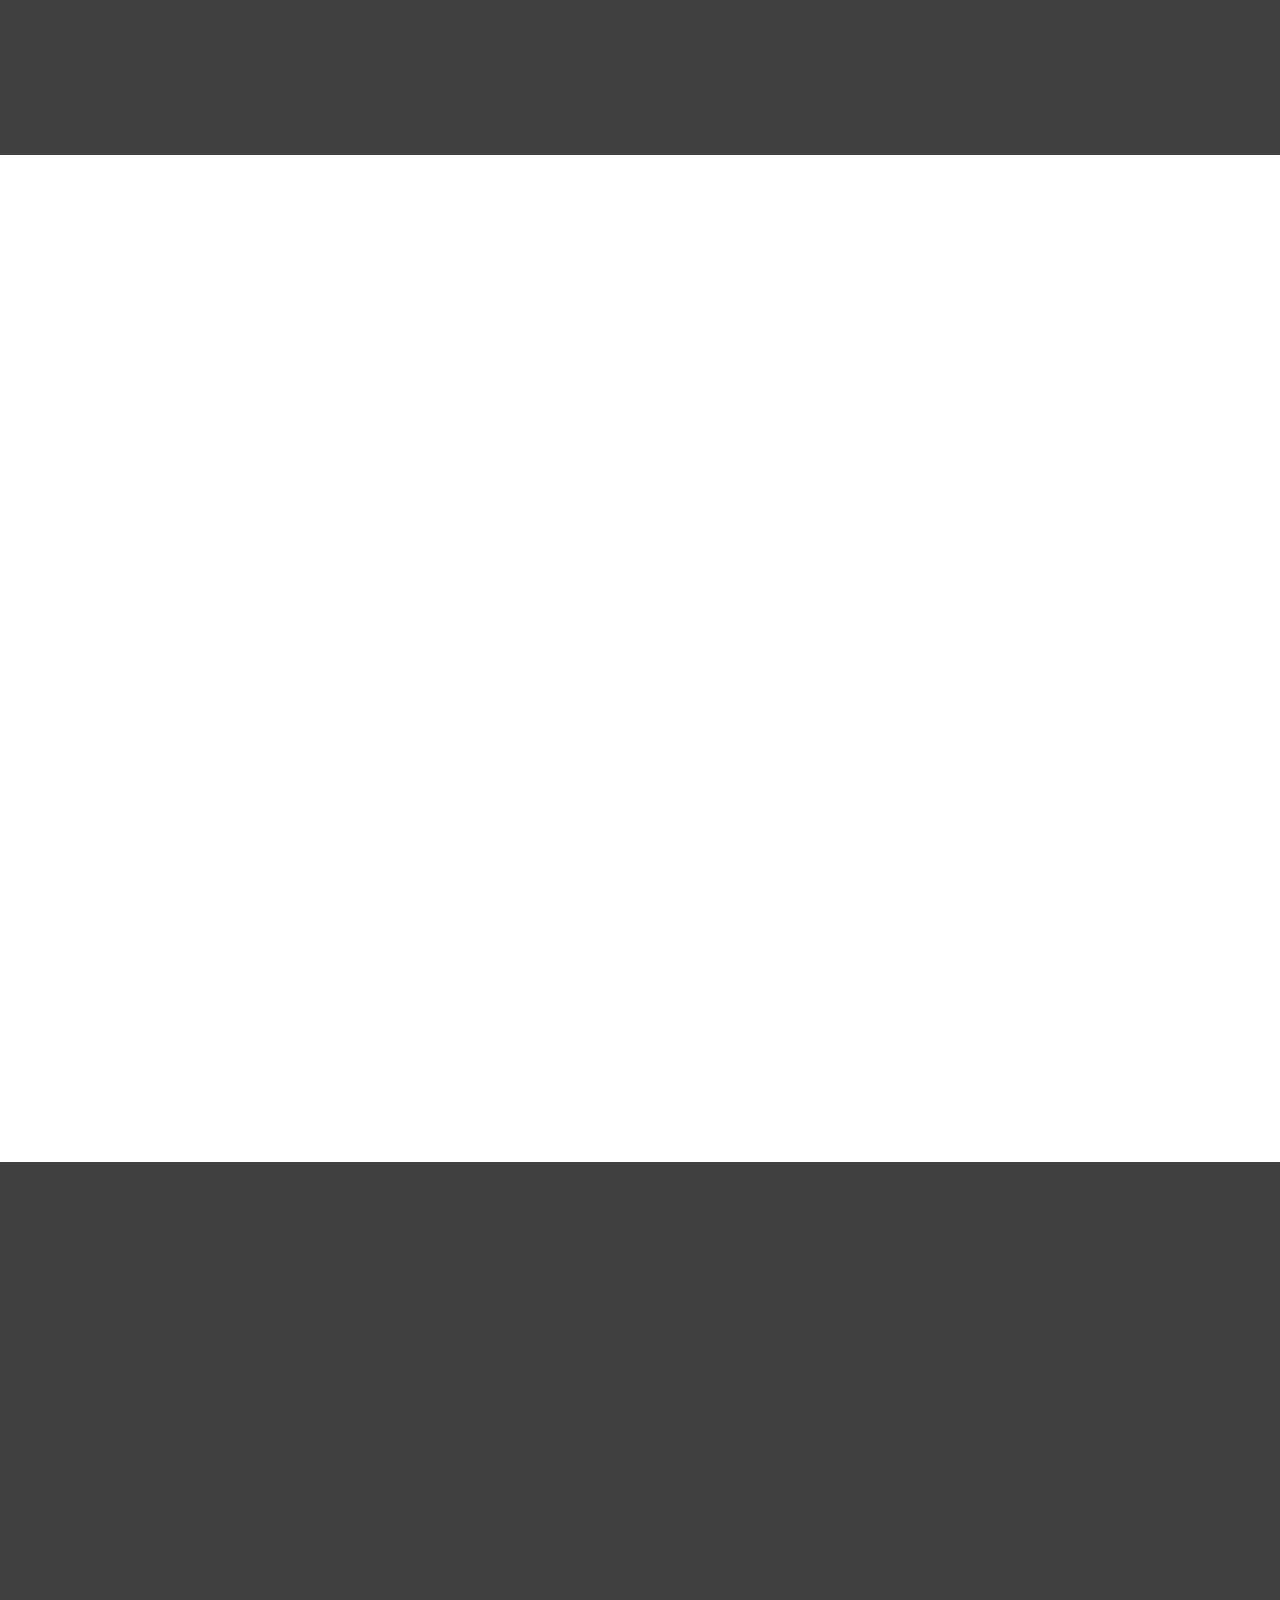
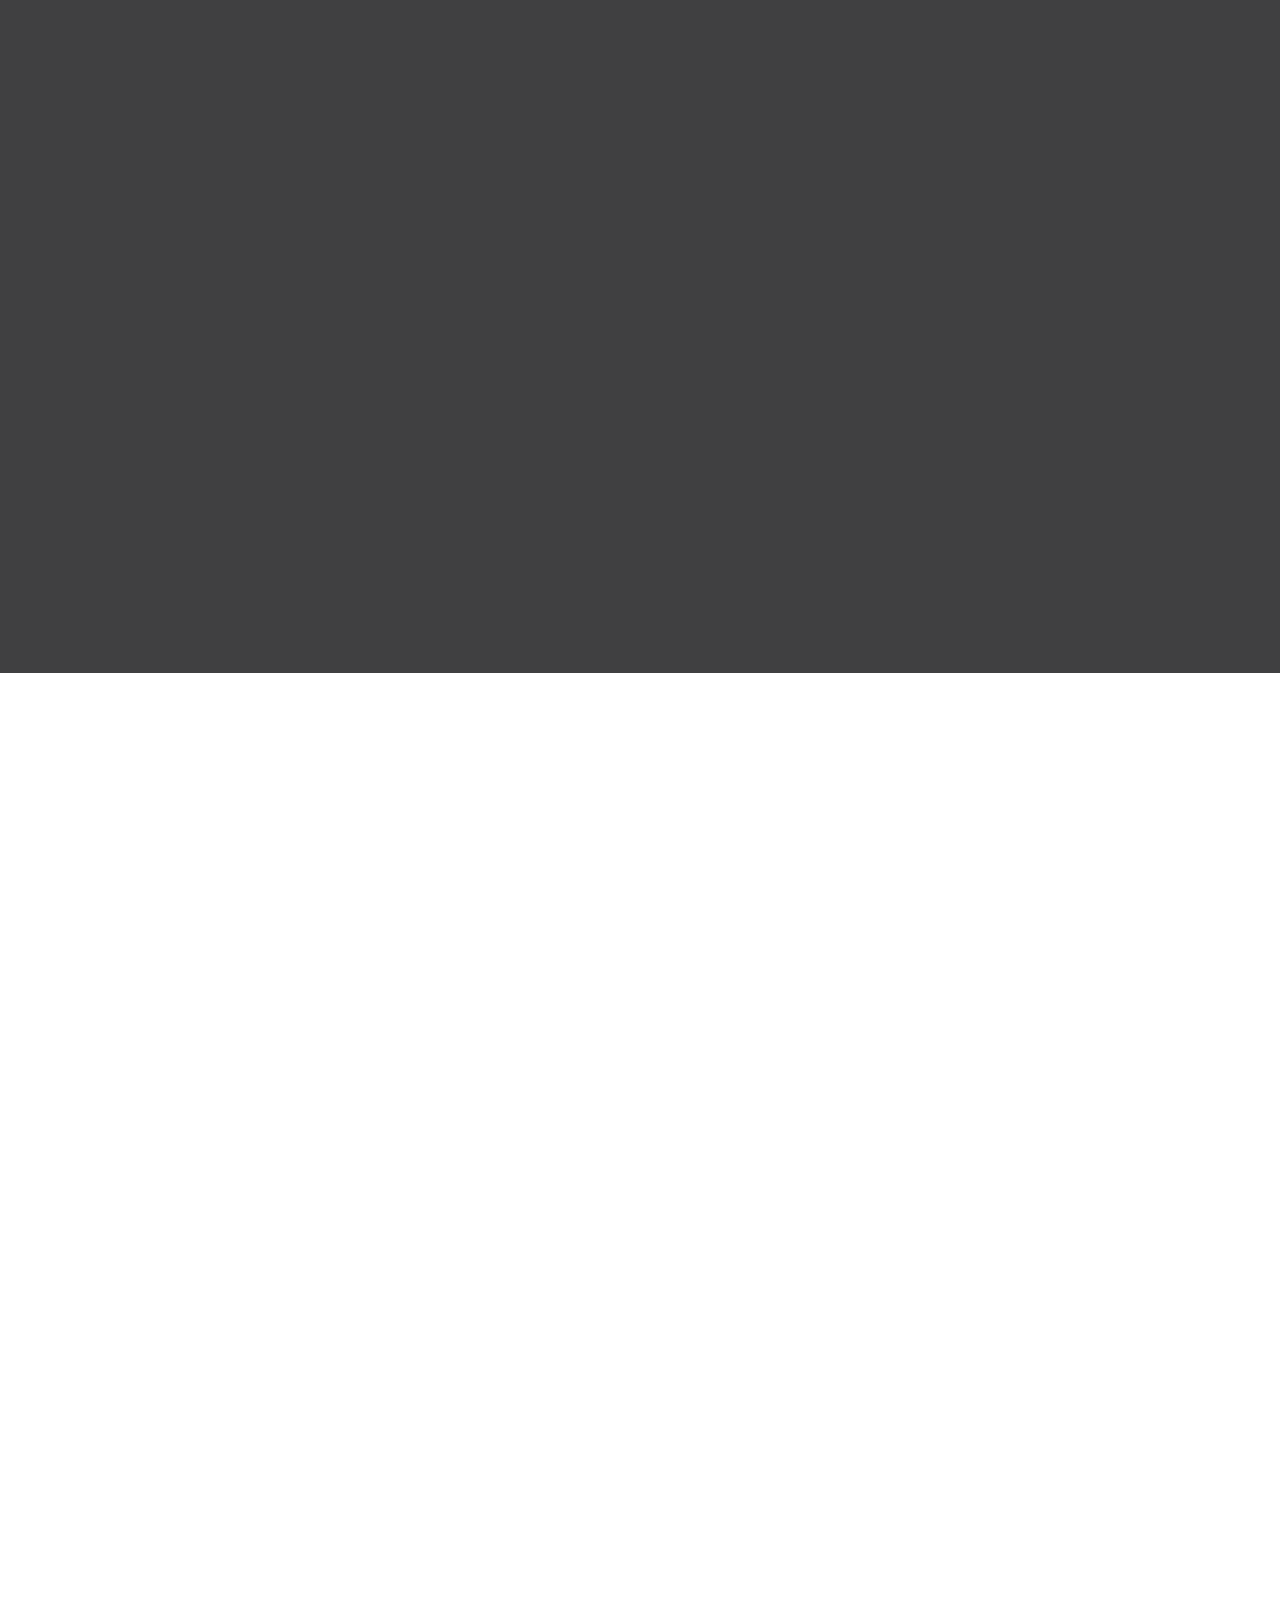
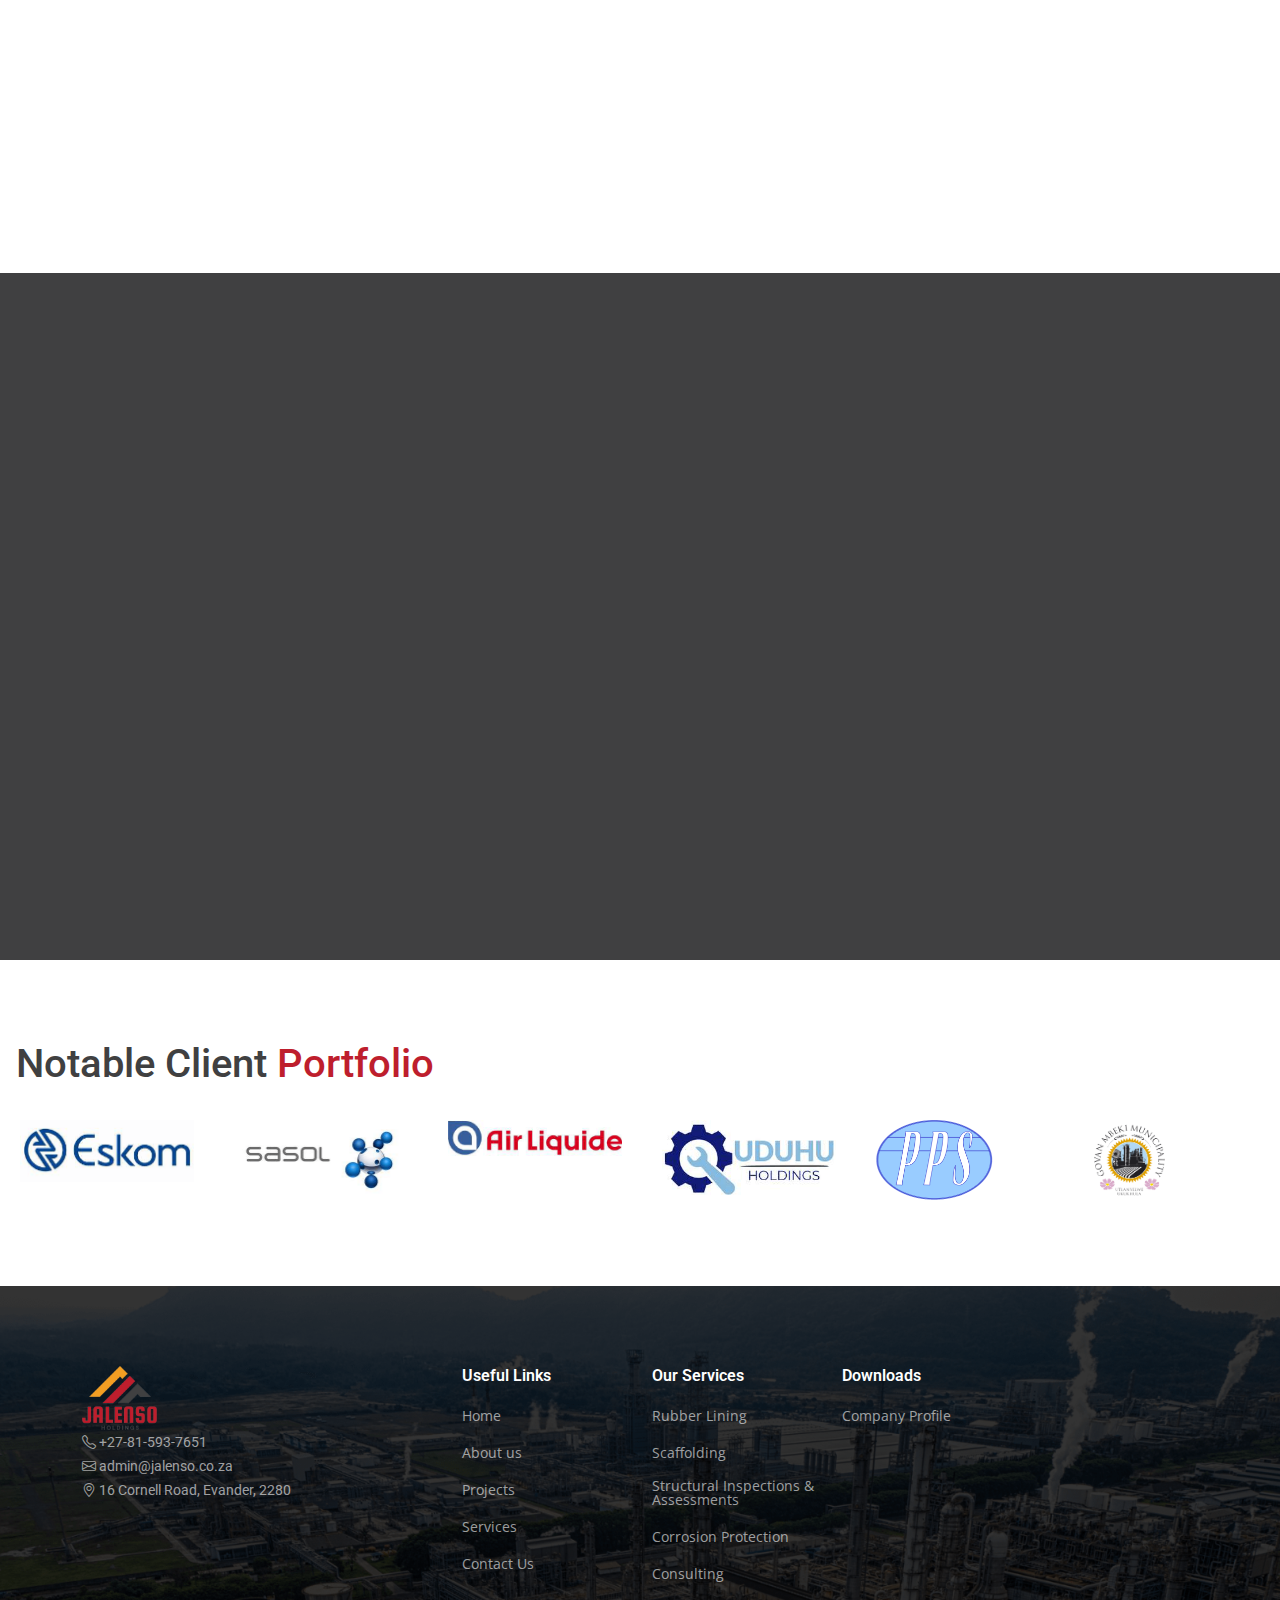
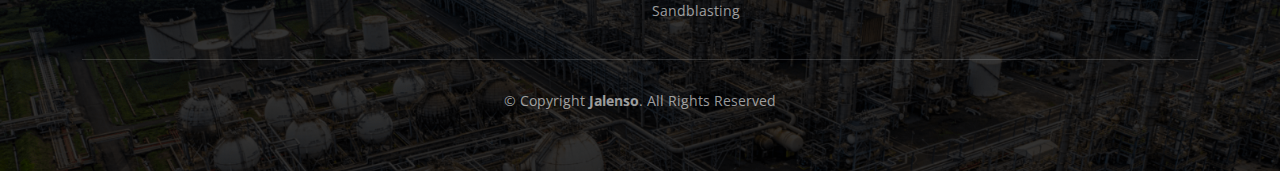
==== commit c8d2348c: "testing" ====
--- a/Index.html
+++ b/Index.html
@@ -563,6 +563,7 @@
 
           <div class="row gy-4">
             <div
+              
               class="col-lg-4 col-md-6"
               data-aos="fade-up"
               data-aos-delay="100"
@@ -577,6 +578,7 @@
                   specialized rubber lining services. We apply precision-
                   engineered rubber coatings to protect against abrasion,
                   corrosion, and chemical exposure, ensuring optimal perfomance.
+                  <br>
                 </p>
               </div>
             </div>
@@ -603,6 +605,7 @@
             <!-- End Service Item -->
 
             <div
+              
               class="col-lg-4 col-md-6"
               data-aos="fade-up"
               data-aos-delay="300"
@@ -732,7 +735,7 @@
                       Evander Gold Mine Lowered CIL Tank Structure
                     </h5>
                     <p class="card-text">
-                      SCOPE: Surface assessment & analysis, surface preparation,
+                      <span style="font-weight: bold;">scope:</span> Surface assessment & analysis, surface preparation,
                       coating application
                     </p>
                   </div>
@@ -753,7 +756,7 @@
                       Evander Gold Mine Workshop Building Structural Inspection
                     </h5>
                     <p class="card-text">
-                      SCOPE: visual structural assessment, documentation and
+                      <span style="font-weight: bold;">scope:</span> visual structural assessment, documentation and
                       reporting which includes recommendations
                     </p>
                   </div>
@@ -772,7 +775,7 @@
                   <div class="card-body">
                     <h5 class="card-title">Elikhulu Tank Steel Platform</h5>
                     <p class="card-text">
-                      SCOPE: surface preparation and surface treatment
+                      <span style="font-weight: bold;">scope:</span>surface preparation and surface treatment
                     </p>
                   </div>
                 </div>
@@ -792,7 +795,7 @@
                       Sasol New Pipeline Unit Rubber Lining
                     </h5>
                     <p class="card-text">
-                      SCOPE: surface preparation, material selection and rubber
+                      <span style="font-weight: bold;">scope:</span> surface preparation, material selection and rubber
                       lining installation
                     </p>
                   </div>
@@ -811,7 +814,7 @@
                       Eskom Cooling Towers Planned Maintenance
                     </h5>
                     <p class="card-text">
-                      SCOPE: Erecting a scaffolding system, ensuring proper
+                      <span style="font-weight: bold;">scope:</span> Erecting a scaffolding system, ensuring proper
                       assembly and alignment of scaffolding components
                     </p>
                   </div>
@@ -832,7 +835,7 @@
                       Air Liquide Antennastructural Frame Design
                     </h5>
                     <p class="card-text">
-                      SCOPE: Erecting a scaffolding system, ensuring proper
+                      <span style="font-weight: bold;">scope:</span> Erecting a scaffolding system, ensuring proper
                       assembly and alignment of components
                     </p>
                   </div>
@@ -936,7 +939,7 @@
 
       <!-- ======= Clients Portfolio Section ======= -->
       <section class="clients-section">
-        <h2>Notable Clients <span>Portfolio</span></h2>
+        <h2>Notable Client <span>Portfolio</span></h2>
         <div class="client-logos slider">
           <div class="slide">
             <img src="./assets/img/client-logos/client-logo-1.png" />
@@ -1009,10 +1012,12 @@
             <div class="col-lg-2 col-md-3 footer-links">
               <h4>Our Services</h4>
               <ul>
-                <li><a href="#">Rubber Lining</a></li>
-                <li><a href="#">Scaffolding</a></li>
-                <li><a href="#">Structural Inspections & Assessments</a></li>
-                <li><a href="#">Corrosion Protection</a></li>
+                <li><a href="#services"ices>Rubber Lining</a></li>
+                <li><a href="#services">Scaffolding</a></li>
+                <li><a href="#services">Structural Inspections & Assessments</a></li>
+                <li><a href="#services">Corrosion Protection</a></li>
+                <li><a href="#services">Consulting</a></li>
+                <li><a href="#services">Sandblasting</a></li>
               </ul>
             </div>
             <!-- End footer links column-->
--- a/assets/css/main.css
+++ b/assets/css/main.css
@@ -2649,4 +2649,5 @@
 
 .gslide-title {
   font-weight: 600 !important;
-}+}
+
